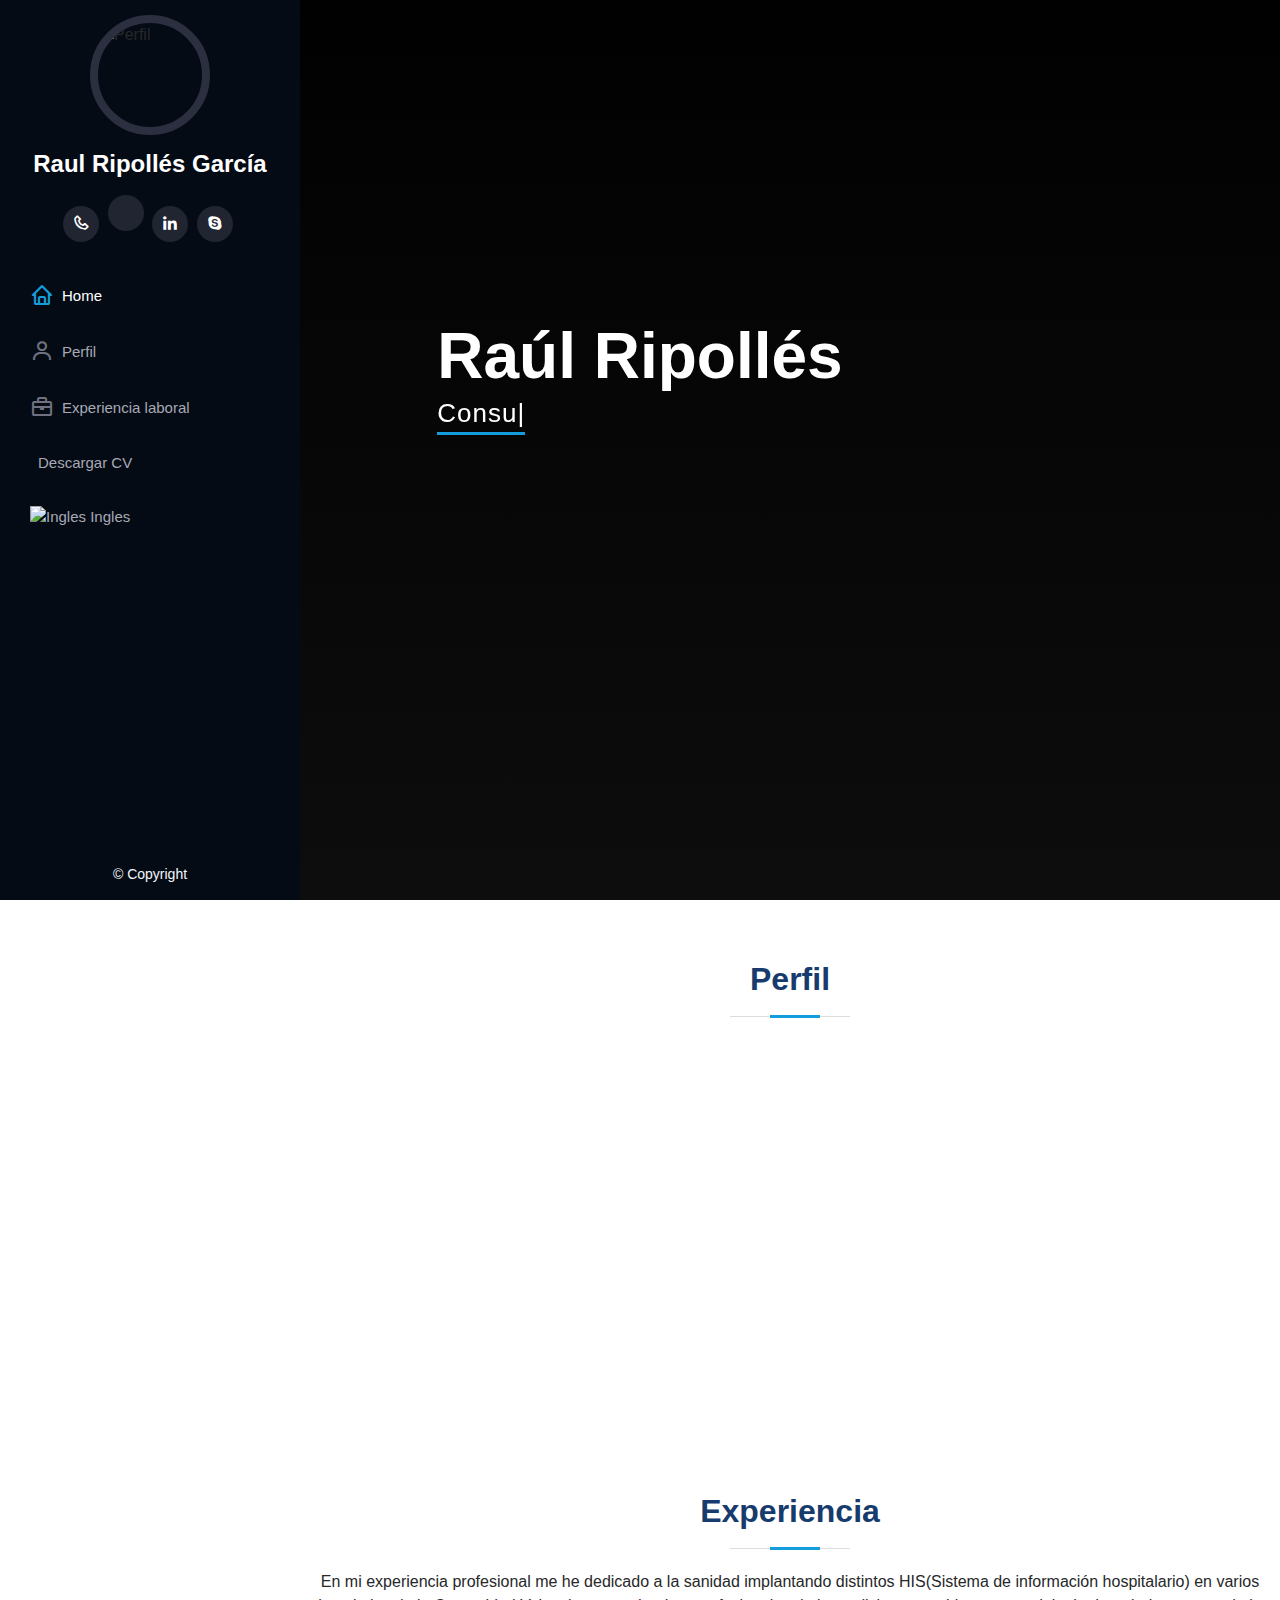
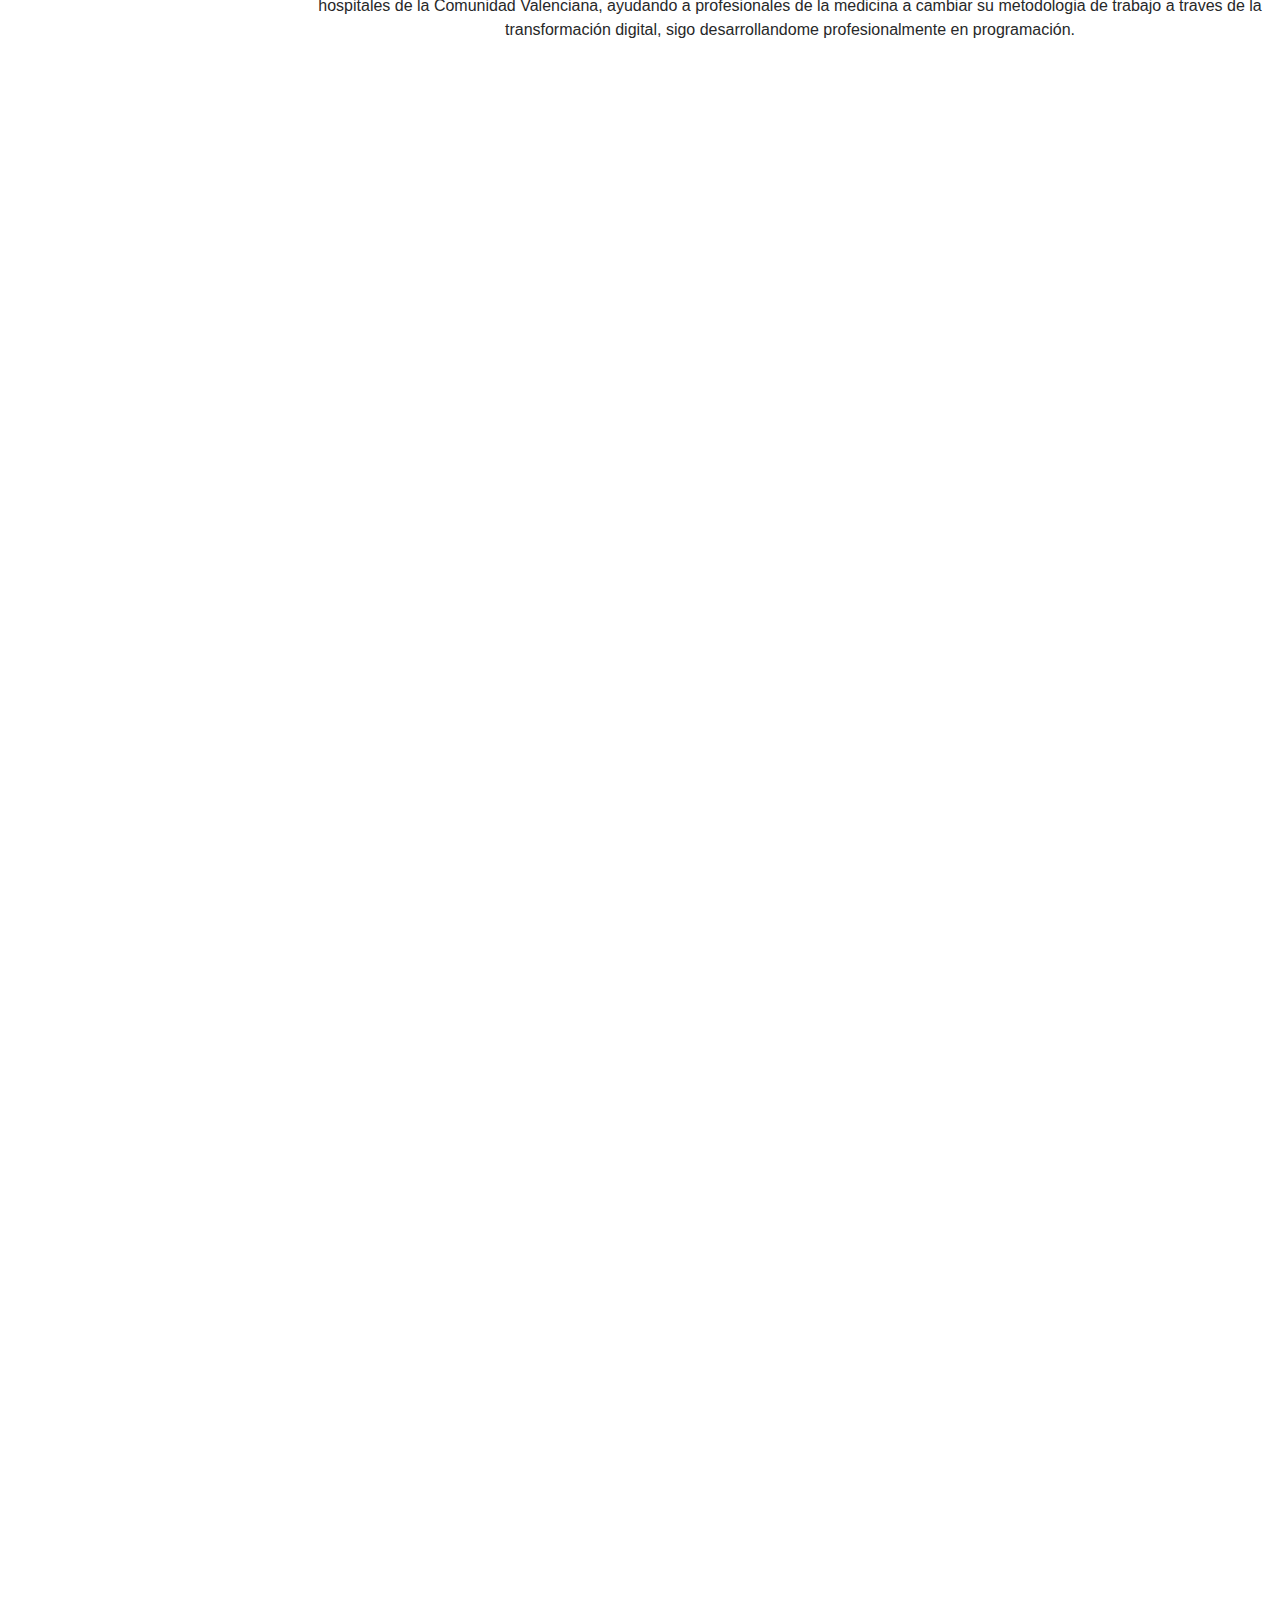
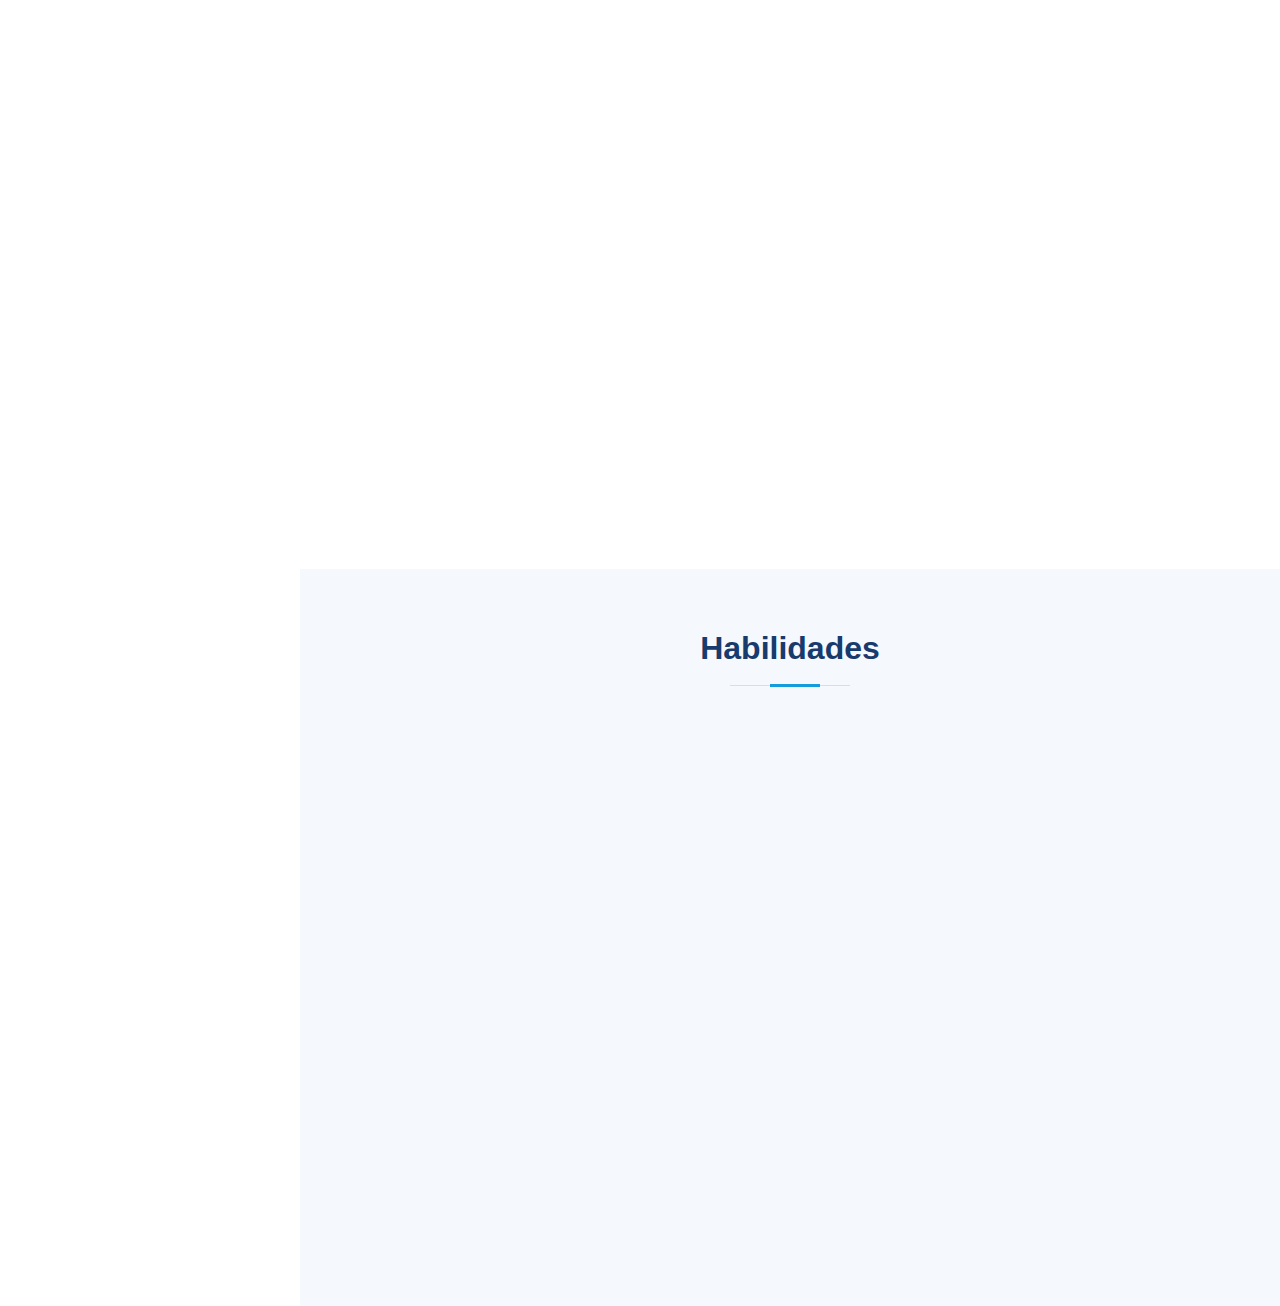
==== index.html @ 8bfd5f45 "Merge pull request #63 from rripollesg/revert-57-v3.9.0" ====
<!DOCTYPE html>
<html lang="es">

<head>
  <meta charset="utf-8">
  <meta content="width=device-width, initial-scale=1.0" name="viewport">

  <title>Curriculum Vitae</title>
  <meta content="Curriculum, vitae, consultor, QA, tester,implantador" name="keywords">
  <meta name="description" content="Curriculum Vitae">
  <meta http-equiv="content-type" content="text/html; charset=UTF-8">
  <meta name="lang" content="es-ES">
  <meta content="global" name="curriculum">
  <meta name="Author" content="Raul Ripollés">
  <link rel="alternate" href="https://rripollesg.github.io/portfolio/index.html">
  <link rel="shortlink" href="https://bit.ly/3xUF2cu">
  <meta property="og:url" content="https://rripollesg.github.io/portfolio/index.html">
  <meta property="og:type" content="website">
  <meta property="og:site_name" content="Curriculum Vitae">
  <meta name="Distribution" content="global">
  <!--<meta name="Robots" content="all"/>-->
  
  <!-- Favicons -->
  <link href="assets/img/favicon.png" rel="icon">
  <link href="assets/img/favicon.png" rel="shortcut icon">
  <link href="assets/img/apple-touch-icon.png" rel="apple-touch-icon">

  <!-- Google Fonts -->
  <link rel="preload" href="https://fonts.googleapis.com/css?family=Open+Sans:300,300i,400,400i,600,600i,700,700i|Raleway:300,300i,400,400i,500,500i,600,600i,700,700i|Poppins:300,300i,400,400i,500,500i,600,600i,700,700i" rel="stylesheet">

  <link rel="stylesheet" href="https://cdnjs.cloudflare.com/ajax/libs/font-awesome/6.0.0-beta2/css/all.min.css" integrity="sha512-YWzhKL2whUzgiheMoBFwW8CKV4qpHQAEuvilg9FAn5VJUDwKZZxkJNuGM4XkWuk94WCrrwslk8yWNGmY1EduTA==" crossorigin="anonymous" referrerpolicy="no-referrer" />
  <!-- Vendor CSS Files -->
  <link href="assets/vendor/aos/aos.css" rel="stylesheet">
  <link href="assets/vendor/bootstrap/css/bootstrap.min.css" rel="stylesheet preload">
  <!-- <link rel="preload" href="assets/vendor/bootstrap/css/bootstrap.min.css" as="style" onload="this.onload=null;this.rel='stylesheet'"> -->
  <link href="assets/vendor/bootstrap-icons/bootstrap-icons.css" rel="stylesheet">
  <link href="assets/vendor/boxicons/css/boxicons.min.css" rel="stylesheet">
  <link href="assets/vendor/glightbox/css/glightbox.min.css" rel="stylesheet">
  <link href="assets/vendor/swiper/swiper-bundle.min.css" rel="stylesheet">

  <!-- Template Main CSS File -->
  <link href="assets/css/style.css" rel="stylesheet">
  <!--sweetalert2-->
  <link href="https://cdnjs.cloudflare.com/ajax/libs/limonte-sweetalert2/4.0.6/sweetalert2.min.css" rel="stylesheet"/>
  
  <link rel="stylesheet" href="https://cdn.jsdelivr.net/gh/devicons/devicon@v2.14.0/devicon.min.css">
	
	<!--Canvas inicio-->
	<style type="text/css">
	#canvas {
	position: absolute;
	display: block;
	top: 0;
	left: 0;
	z-index: -1;
	}
	</style>
 <script src="assets/js/tagcanvas.min.js" type="text/javascript"></script>

  <script type="text/javascript">
      window.onload = function() {
        try {
          TagCanvas.Start('myCanvas','tags',{
            textColour: '#000000',
            outlineColour: '#f5f8fd',
            reverse: true,
            depth: 0.8,
            maxSpeed: 0.05
          });
        } catch(e) {
          // something went wrong, hide the canvas container
          document.getElementById('myCanvasContainer').style.display = 'none';
        }
      };
    </script>
  <!-- =======================================================
  * Template Name: Portfolio -  v3.9.0
  * Template URL: https://cvraulripolles.tk
  * Author: Raul Ripolles
  ======================================================== -->
</head>

<body>

  <!-- ======= Mobile nav toggle button ======= -->
  <i class="bi bi-list mobile-nav-toggle d-xl-none"></i>

  <!-- ======= Header ======= -->
  <header id="header">
    <div class="d-flex flex-column">

      <div class="profile">
        <img src="assets/img/profile3-img.jpg" alt="Perfil" class="img-fluid rounded-circle" width="600px" height="600px" loading="lazy">
        <h1 class="text-light"><a href="index.html">Raul Ripollés García</a></h1>
        <div class="social-links mt-3 text-center">
          <a href="tel:+34644496436" class="facebook"><i class="bx bx-phone"></i></a>
         <!-- <a href="https://api.whatsapp.com/send?phone=+34644496436" class="instagram"><i class="bx bxl-whatsapp"></i></a>
		  <a href="https://t.me/Raulr_ga" class="twitter"><i class="bx bxl-telegram"></i></a>-->
		  <a href="mailto:r.ripolles@hotmail.com" class="google-plus"><i class="fa fa-envelope"></i></a>
          <a href="https://es.linkedin.com/in/raul-ripolles-75982310b" class="linkedin"><i class="bx bxl-linkedin"></i></a>
          <a href="https://join.skype.com/profile/live:.cid.99a2052a690bb8b" class="twitter"><i class="bx bxl-skype"></i></a>
        </div>
      </div>

      <nav id="navbar" class="nav-menu navbar">
        <ul>
          <li><a href="#hero" class="nav-link scrollto active"><i class="bx bx-home"></i> <span>Home</span></a></li>
          <li><a href="#about" class="nav-link scrollto"><i class="bx bx-user"></i> <span>Perfil</span></a></li>
          <li><a href="#resume" class="nav-link scrollto"><i class="bx bx-briefcase"></i> <span>Experiencia laboral</span></a></li>
          <li><a href="CV Raul Ripolles Garcia.pdf"><i class="fas fa-download"></i> Descargar CV</a></li>
          <li><a href="index-EN.html"><img src="assets/img/EN.png"alt="Ingles">&nbsp;Ingles</a></li>
        </ul>
      </nav><!-- .nav-menu -->
    </div>
  </header><!-- End Header -->

  <!-- ======= Hero Section ======= -->
  <section id="hero" class="d-flex flex-column justify-content-center align-items-center">
    <div class="hero-container" data-aos="fade-in">
      <h1>Raúl Ripollés </h1>
      <p><span class="typed" data-typed-items="Consultor, Desarrollador, Implantador, Testeador QA"></span></p>
	  <!-- <canvas id="canvas"></canvas> -->
	    <a href="#about" class="btn-get-started">
        <i class="fas fa-arrow-down"></i>
    </a>
    </div>
		<div class="containercanvas"></div>

  </section><!-- End Hero -->

  <main id="main">

    <!-- ======= About Section ======= -->
    <section id="about" class="about">
      <div class="container">

        <div class="section-title">
          <h2>Perfil</h2>
          <!-- <p>Me considero una persona responsable, dinamica,cooperativa, con ganas de aprender y de mejorar, busco unirme a una empresa innovadora para seguir desarrollando mi experiencia en tecnología y contribuir al éxito de la empresa.</p> -->
        </div>

        <div class="row">
          <div data-aos="fade-right">
            
          </div>
          <div class="col-lg-12 pt-4 pt-lg-0 content" data-aos="fade-left">
            <h3>Consultor &amp; Desarrollador Web.</h3>
            <!--<p class="fst-italic">
              Lorem ipsum dolor sit amet, consectetur adipiscing elit, sed do eiusmod tempor incididunt ut labore et dolore
              magna aliqua.
            </p>-->
            <div class="row">
              <div class="col-lg-6">
                <ul>
                  <li><i class="fa-regular fa-calendar"></i> <strong>Fecha Nacimiento:</strong> <span>06/11/1992</span></li>
                  <li><i class="fa-solid fa-location-dot"></i> <strong>Localización:</strong> C/ Pintor Cortina, 11, 46017 Valencia.</li>
                  <li><i class="fa-solid fa-circle-info"></i> <strong>Información adicional:</strong></li>
                  <li>&nbsp;&nbsp;&nbsp;&nbsp;&nbsp;&nbsp;Permiso de circulación B</li>
                  <li>&nbsp;&nbsp;&nbsp;&nbsp;&nbsp;&nbsp;Beneficiario  en el sistema de Garantía Juvenil</li>
                  <li>&nbsp;&nbsp;&nbsp;&nbsp;&nbsp;&nbsp;Vehículo Propio</li>
				  <!--<li><i class="icofont-rounded-right"></i> <strong>Pagina web:</strong> www.serefor.tk</li>
				  <li><i class="icofont-rounded-right"></i> <strong>Autonomo:</strong> Disponible</li>-->
                </ul>
              </div>
              <div class="col-lg-6">
                <ul>
				<li><p>Me considero una persona responsable, dinamica,cooperativa, con ganas de aprender y de mejorar, busco unirme a una empresa innovadora para seguir desarrollando mi experiencia en tecnología y contribuir al éxito de la empresa</p></li>
                  
                </ul>
              </div>
            </div>
          </div>
        </div>
      </div>

    </section><!-- End About Section -->


    <!-- ======= Resume Section ======= -->
    <section id="resume" class="resume">
      <div class="container">

        <div class="section-title">
          <h2>Experiencia</h2>
          <p>En mi experiencia profesional me he dedicado a la sanidad implantando distintos HIS(Sistema de información hospitalario) en varios hospitales de la Comunidad Valenciana, ayudando a profesionales de la medicina a cambiar su metodologia de trabajo a traves de la transformación digital, sigo desarrollandome profesionalmente en programación.</p>
        </div>

        <div class="row">
		
		<div class="col-lg-12 d-block d-md-block d-lg-none"><!--poner en d-sm-none dm-lg-none-->

            <!-- Tabs -->
            <ul class="nav nav-pills mb-3">
              <li><a class="nav-link active" data-bs-toggle="pill" href="#tab1">Educación</a></li>
              <li><a class="nav-link" data-bs-toggle="pill" href="#tab2">Experiencia profesional</a></li>
            </ul><!-- End Tabs -->

            <!-- Tab Content -->
            <div class="tab-content">

              <div class="tab-pane fade show active" id="tab1">
				<h3 class="resume-title">Educación</h3>
            <div class="resume-item">
              <h4>Full stack en MEAN, Tecnología de la información</h4>
              <h5>2019-2019</h5>
              <p><em>Valencia-España       Universidad politecnica de Valencia(UPV)</em></p>
            </div>
			<div class="resume-item">
              <h4>Técnico Superior de Sistemas de Telecomunicaciones e informaticos</h4>
              <h5>2015-2017</h5>
              <p><em>Valencia-España       CIPFPM Misericordia</em></p>
            </div>
			<div class="resume-item">
              <h4>Técnico Superior de Administración de sistemas informáticos.</h4>
              <h5>2013-2015</h5>
              <p><em>Valencia-España       IES Juan de Garay</em></p>
            </div>
			<div class="resume-item">
              <h4>Técnico de redes y sistemas microinformáticos.</h4>
              <h5>2010-2012</h5>
              <p><em>Valencia-España       IES Juan de Garay</em></p>
            </div>
			
            <h3 class="resume-title">Certificados y Cursos</h3>
	<div class="resume-item">
              <h4>Javascript Essentials</h4>
              <h5>2023</h5>
              <p><em>Cisco Academy-Instutito Javascript</em></p>
            </div>
	<div class="resume-item">
              <h4>Remote Work Professional Certification</h4>
              <h5>2023</h5>
              <p><em>Valencia-España Certiprof</em></p>
            </div>
	<div class="resume-item">
              <h4>Business Model Canvas Essentials</h4>
              <h5>2023</h5>
              <p><em>Valencia-España Certiprof</em></p>
            </div>	      
        <div class="resume-item">
              <h4>Curso de desarrollo de aplicaciones moviles</h4>
              <h5>2021</h5>
              <p><em>Google</em></p>
            </div>
      <div class="resume-item">
              <h4>Ciberseguridad en el Teletrabajo</h4>
              <h5>2021</h5>
              <p><em>Google</em></p>
            </div>
      <div class="resume-item">
              <h4>Scrum Foundations Professional Certificate (SFPC)</h4>
              <h5>2019</h5>
              <p><em>Valencia-España Certiprof</em></p>
            </div>
            <div class="resume-item">
                    <h4>SAP conceptos e iniciacion</h4>
                    <h5>2019</h5>
                    <p><em>Logali</em></p>
                  </div>
            <div class="resume-item">
              <h4>Diploma de administración y seguridad informática: LE & LPIC1</h4>
              <h5>2018</h5>
              <p><em>Valencia-España San Roman</em></p>
            </div>
			<div class="resume-item">
              <h4>Certificado Cisco CCNA2 routing and switching.</h4>
              <h5>2017</h5>
              <p><em>Valencia-España CIPFPM Misericordia</em></p>
            </div>
			<div class="resume-item">
              <h4>Título de nivel básico de prevención de riesgos laborales.</h4>
              <h5>2015</h5>
              <p><em>Valencia-España</em></p>
            </div>
      
              </div><!-- End Tab 1 Content -->

              <div class="tab-pane fade show" id="tab2">

                <h3 class="resume-title">Experiencia profesional</h3>
            <div class="resume-item">
              <h4>Implantador; Laberit</h4>
              <h5>2019 - Actualidad</h5>
              <p><em>Valencia, España </em></p>
              <ul>
                <li>Funciones: implantación funcional y técnica del sistema SINA SUITE en hospitales como Instituto valenciano de Oncologia (IVO)
				y clínica Benidorm(HCB).</li>
				<li>Coordinación para la implantación por módulos, formación funcional 
					de la aplicación a sanitarios, análisis de negocio para las nuevas 
					funcionalidades de la aplicación, gestión de alcance y riesgos para 
					la puesta en Producción, incidencias de segundo y tercer nivel, 
					configuración y modificación de la aplicación según criterio 
					sanitario.</li>
                		<li>Calidad de sofware</li>
				<li>Mejorar la calidad de software Factory SINA a nivel funcional. 
					Pruebas manuales del software SINA, modificación y uso de 
					canales mirth y mensajería, configuración y modificación de BBDD</li>
								<li class="aptitudes">Atlassian</li>
				<li class="aptitudes">JIRA</li>
				<li class="aptitudes">SQL</li>
				<li class="aptitudes">Graylog</li>
				<li class="aptitudes">MIRTH-HL7</li>
				<li class="aptitudes">postman</li>
				<li class="aptitudes">Cypress</li>
		      		<li class="aptitudes">SCRUM</li>
		      		<li class="aptitudes">KANBAN</li>
				<li class="aptitudes">HIS</li>
				<li class="aptitudes">SQL</li>
				<li class="aptitudes">Office 365</li>
				<li class="aptitudes">EHR</li>
		      		<li class="aptitudes">Analisis</li>
		    		<li class="aptitudes">Contacto con cliente</li>
		      		<li class="aptitudes">Trabajo en equipo</li>
              </ul>
              </ul>
            </div>
			<!--<div class="resume-item">
              <h4>Tecnico; GadeSL </h4>
              <h5>2019 - 2019</h5>
              <p><em>Valencia, España </em></p>
              <ul>
                <li>Soporte tecnico, incidencias primer nivel, configuración ERP propio de la empresa</li>
				<li class="aptitudes">ERP</li>
				<li class="aptitudes">SQL</li>
              </ul>
            </div>-->
            <div class="resume-item">
              <h4>Consultor; Sothis</h4>
              <h5>2018 - 2019</h5>
              <p><em>Valencia, España </em></p>
              <ul>
                <li>Funciones: Formación Microsoft Dynamics Navision (Funcional y desarrollo) y PowerBI de la mano de QBS group.
					</li>
                <li>Implantación técnica del programa Orion Clinic en 8 hospitales publicos de la Comunidad Valencia( Hospital General de Elda,
				el de Vila Joiosa, el Hospital General de Ontinyent, el de Requena, el de la Malvarrosa, el Hospital Comarcal de Vinaròs,
				el General Universitario de Elche y el Hospital de Virgen de los Lirios de Alcoi),coordinación con los hospitales para 
				implantación por módulos e incidencias de segundo y tercer nivel.</li>
				<li class="aptitudes">Bussiness central</li>
				<li class="aptitudes">SQL</li>
				<li class="aptitudes">PowerBi</li>
				<li class="aptitudes">Office 365</li>
				<li class="aptitudes">HIS</li>
				<li class="aptitudes">EHR</li>
				<li class="aptitudes">Pentaho</li>
				</ul>
            </div>
			<div class="resume-item">
              <h4>Becario; Universidad De Valencia (ETSE).</h4>
              <h5>2017 - 2017</h5>
              <p><em>Valencia, España </em></p>
              <ul>
                <li>Funciones: Mantenimiento de equipos electrónicos, PHP y SQL.</li>
				<li class="aptitudes">SQL</li>
				<li class="aptitudes">PHP</li>
              </ul>
            </div>
			<div class="resume-item">
              <h4>Becario; Generalitat Valenciana DGTIC (Dirección General de Tecnologías de la Información y las Comunicaciones).</h4>
              <h5>2015 - 2015</h5>
              <p><em>Valencia, España </em></p>
              <ul>
                <li>Funciones: Configuración de switches Cisco, configuración y comunicación de Smartphone y tablet.</li>
				<li class="aptitudes">CISCO</li>		
              </ul>
            </div>
			<div class="resume-item">
              <h4>Mantenimiento de equipos; TeamCop.</h4>
              <h5>2012 - 2012</h5>
              <p><em>Valencia, España </em></p>
              <ul>
              <li>Funciones: Instalación de sistemas operativos, Software, actualizaciones y seguridad,  Diseño de página web.</li>
			  <li class="aptitudes">Wordpress</li>
			  <li class="aptitudes">SQL</li>
			  <li class="aptitudes">PHP</li>
              </ul>
            </div>

              </div><!-- End Tab 2 Content -->

            </div>

          </div>
          <div class="col-lg-6 d-none d-md-none d-lg-block" data-aos="fade-up">

            <h3 class="resume-title">Educación</h3>
            <div class="resume-item">
              <h4>Full stack en MEAN, Tecnología de la información</h4>
              <h5>2019-2019</h5>
              <p><em>Valencia-España       Universidad politecnica de Valencia(UPV)</em></p>
            </div>
			<div class="resume-item">
              <h4>Técnico Superior de Sistemas de Telecomunicaciones e informaticos</h4>
              <h5>2015-2017</h5>
              <p><em>Valencia-España       CIPFPM Misericordia</em></p>
            </div>
			<div class="resume-item">
              <h4>Técnico Superior de Administración de sistemas informáticos.</h4>
              <h5>2013-2015</h5>
              <p><em>Valencia-España       IES Juan de Garay</em></p>
            </div>
			<div class="resume-item">
              <h4>Técnico de redes y sistemas microinformáticos.</h4>
              <h5>2010-2012</h5>
              <p><em>Valencia-España       IES Juan de Garay</em></p>
            </div>
			
            <h3 class="resume-title">Certificados y Cursos</h3>
	    <div class="resume-item">
              <h4>Javascript Essentials</h4>
              <h5>2023</h5>
              <p><em>Cisco Academy-Instutito Javascript</em></p>
            </div>
		  <div class="resume-item">
              <h4>Remote Work Professional Certification</h4>
              <h5>2023</h5>
              <p><em>Valencia-España Certiprof</em></p>
            </div>
			  <div class="resume-item">
              <h4>Business Model Canvas Essentials</h4>
              <h5>2023</h5>
              <p><em>Valencia-España Certiprof</em></p>
            </div>
      <div class="resume-item">
              <h4>Curso de desarrollo de aplicaciones moviles</h4>
              <h5>2021</h5>
              <p><em>Google</em></p>
            </div>
      <div class="resume-item">
              <h4>Ciberseguridad en el Teletrabajo</h4>
              <h5>2021</h5>
              <p><em>Google</em></p>
            </div>
      <div class="resume-item">
              <h4>Scrum Foundations Professional Certificate (SFPC)</h4>
              <h5>2019</h5>
              <p><em>Valencia-España Certiprof</em></p>
            </div>
            <div class="resume-item">
                    <h4>SAP conceptos e iniciacion</h4>
                    <h5>2019</h5>
                    <p><em>Logali</em></p>
                  </div>
            <div class="resume-item">
              <h4>Diploma de administración y seguridad informática: LE & LPIC1</h4>
              <h5>2018</h5>
              <p><em>Valencia-España San Roman</em></p>
            </div>
			<div class="resume-item">
              <h4>Certificado Cisco CCNA2 routing and switching.</h4>
              <h5>2017</h5>
              <p><em>Valencia-España CIPFPM Misericordia</em></p>
            </div>
			<div class="resume-item">
              <h4>Título de nivel básico de prevención de riesgos laborales.</h4>
              <h5>2015</h5>
              <p><em>Valencia-España</em></p>
            </div>
          </div>
          <div class="col-lg-6 d-none d-md-none d-lg-block" data-aos="fade-up" data-aos-delay="100">
            <h3 class="resume-title">Experiencia profesional</h3>
            <div class="resume-item">
              <h4>Implantador; Laberit</h4>
              <h5>2019 - Actualidad</h5>
              <p><em>Valencia, España </em></p>
              <ul>
                <li>Funciones: implantación funcional y técnica del sistema SINA SUITE en hospitales como Instituto valenciano de Oncologia (IVO)
				y clínica Benidorm(HCB).</li>
				<li>Coordinación para la implantación por módulos, formación funcional 
					de la aplicación a sanitarios, análisis de negocio para las nuevas 
					funcionalidades de la aplicación, gestión de alcance y riesgos para 
					la puesta en Producción, incidencias de segundo y tercer nivel, 
					configuración y modificación de la aplicación según criterio 
					sanitario. </li>
                <li>Calidad de sofware</li>
				<li>Mejorar la calidad de software Factory SINA a nivel funcional. 
					Pruebas manuales del software SINA, modificación y uso de 
					canales mirth y mensajería, configuración y modificación de BBDD 
				</li>
								<li class="aptitudes">Atlassian</li>
				<li class="aptitudes">JIRA</li>
				<li class="aptitudes">SQL</li>
				<li class="aptitudes">Graylog</li>
				<li class="aptitudes">MIRTH-HL7</li>
				<li class="aptitudes">postman</li>
				<li class="aptitudes">Cypress</li>
		      		<li class="aptitudes">SCRUM</li>
		      		<li class="aptitudes">KANBAN</li>
				<li class="aptitudes">HIS</li>
				<li class="aptitudes">SQL</li>
				<li class="aptitudes">Office 365</li>
				<li class="aptitudes">EHR</li>
		      		<li class="aptitudes">Analisis</li>
		    		<li class="aptitudes">Contacto con cliente</li>
		      		<li class="aptitudes">Trabajo en equipo</li>
              </ul>
            </div>
			<!--<div class="resume-item">
              <h4>Tecnico; GadeSL </h4>
              <h5>2019 - 2019</h5>
              <p><em>Valencia, España </em></p>
              <ul>
                <li>Soporte tecnico, incidencias primer nivel, configuración ERP propio de la empresa</li>
				<li class="aptitudes">ERP</li>
				<li class="aptitudes">SQL</li>
              </ul>
            </div>-->
            <div class="resume-item">
              <h4>Consultor; Sothis</h4>
              <h5>2018 - 2019</h5>
              <p><em>Valencia, España </em></p>
              <ul>
                <li>Funciones: Formación Microsoft Dynamics Navision (Funcional y desarrollo) y PowerBI de la mano de QBS group.
					</li>
                <li>Implantación técnica del programa Orion Clinic en 8 hospitales publicos de la Comunidad Valencia( Hospital General de Elda,
				el de Vila Joiosa, el Hospital General de Ontinyent, el de Requena, el de la Malvarrosa, el Hospital Comarcal de Vinaròs,
				el General Universitario de Elche y el Hospital de Virgen de los Lirios de Alcoi),coordinación con los hospitales para 
				implantación por módulos e incidencias de segundo y tercer nivel.</li>	
				<li class="aptitudes">Bussiness central</li>
				<li class="aptitudes">SQL</li>
				<li class="aptitudes">PowerBi</li>
				<li class="aptitudes">Office 365</li>
				<li class="aptitudes">HIS</li>
				<li class="aptitudes">EHR</li>
				<li class="aptitudes">Pentaho</li>
              </ul>
            </div>
			<div class="resume-item">
              <h4>Becario; Universidad De Valencia (ETSE).</h4>
              <h5>2017 - 2017</h5>
              <p><em>Valencia, España </em></p>
              <ul>
                <li>Funciones: Mantenimiento de equipos electrónicos, PHP y SQL.</li>
				<li class="aptitudes">SQL</li>
				<li class="aptitudes">PHP</li>
              </ul>
            </div>
			<div class="resume-item">
              <h4>Becario; Generalitat Valenciana DGTIC (Dirección General de Tecnologías de la Información y las Comunicaciones).</h4>
              <h5>2015 - 2015</h5>
              <p><em>Valencia, España </em></p>
              <ul>
                <li>Funciones: Configuración de switches Cisco, configuración y comunicación de Smartphone y tablet.</li>
				<li class="aptitudes">CISCO</li>		
              </ul>
            </div>
			<div class="resume-item">
              <h4>Mantenimiento de equipos; TeamCop.</h4>
              <h5>2012 - 2012</h5>
              <p><em>Valencia, España </em></p>
              <ul>
              <li>Funciones: Instalación de sistemas operativos, Software, actualizaciones y seguridad, Diseño de página web.</li>
			  	<li class="aptitudes">Wordpress</li>
				<li class="aptitudes">SQL</li>
				<li class="aptitudes">PHP</li>
              </ul>
            </div>
          </div>
		 </div><!-- Fin ROW -->

      </div>
    </section><!-- End Resume Section -->

    <!-- ======= Skills Section ======= -->
    <section id="skills" class="skills section-bg">
      <div class="container">

        <div class="section-title">
          <h2>Habilidades</h2>
          <!--<p>Magnam dolores commodi suscipit. Necessitatibus eius consequatur ex aliquid fuga eum quidem. Sit sint consectetur velit. Quisquam quos quisquam cupiditate. Et nemo qui impedit suscipit alias ea. Quia fugiat sit in iste officiis commodi quidem hic quas.</p>-->
        </div>
        <div class="row skills-content">
		<!-- <script src="https://code.jquery.com/jquery-2.2.0.min.js" type="text/javascript"></script> -->
		<!-- <script src="https://cdnjs.cloudflare.com/ajax/libs/slick-carousel/1.6.0/slick.js"></script> -->
	<!-- <section class="customer-logos slider"> -->
      <!-- <div class="slide"><a href="https://www.docker.com/"><i class="devicon-docker-plain-wordmark colored" style="Font-size:3rem"></i></a></div> -->
      <!-- <div class="slide"><a href="https://getbootstrap.com/"><i class="devicon-bootstrap-plain-wordmark colored" style="Font-size:3rem"></i></a></div> -->
      <!-- <div class="slide"><a href="https://www.atlassian.com/es/software/confluence"><i class="devicon-confluence-original-wordmark colored" style="Font-size:3rem"></i></a></div> -->
      <!-- <div class="slide"><a href="https://developer.mozilla.org/es/docs/Web/CSS"><i class="devicon-css3-plain-wordmark colored" style="Font-size:3rem"></i></a></div> -->
      <!-- <div class="slide"><a href="https://git-scm.com/"><i class="devicon-git-plain-wordmark colored" style="Font-size:3rem"></i></a></div> -->
      <!-- <div class="slide"><a href="https://developer.mozilla.org/es/docs/Glossary/HTML5"><i class="devicon-html5-plain-wordmark colored" style="Font-size:3rem"></i></a></div> -->
      <!-- <div class="slide"><a href="https://www.mongodb.com/"><i class="devicon-mongodb-plain-wordmark colored" style="Font-size:3rem"></i></a></div> -->
	  <!-- <div class="slide"><a href="https://code.visualstudio.com/"><i class="devicon-vscode-plain colored" style="Font-size:3rem"></i></a></div> -->
	  <!-- <div class="slide"><a href="https://ubuntu.com/download"><i class="devicon-ubuntu-plain colored" style="Font-size:3rem"></i></a></div> -->
	  <!-- <div class="slide"><a href="https://www.php.net/manual/es/intro-whatis.php"><i class="devicon-php-plain colored" style="Font-size:3rem"></i></a></div> -->
	  <!-- <div class="slide"><a href="https://www.mysql.com/"><i class="devicon-mysql-plain-wordmark" style="Font-size:3rem"></i></a></div> -->
	  <!-- <div class="slide"><a href="https://www.atlassian.com/es/software/jira"><i class="devicon-jira-plain-wordmark colored" style="Font-size:3rem"></i></a></div> -->
      <!-- <div class="slide"><a href="https://developer.mozilla.org/es/docs/Web/JavaScript"><i class="devicon-javascript-plain colored" style="Font-size:3rem"></i></a></div> -->
     
   <!-- </section> -->
          <div class="col-lg-6" data-aos="fade-up">

            <div class="panel-box">
		   <div id="myCanvasContainer">
      <canvas width="300" height="200" id="myCanvas">
        <p>Anything in here will be replaced on browsers that support the canvas element</p>
      </canvas>
    </div>
    <div id="tags">
      <ul>
        <li><a href="#" target="_blank">HTML5</a></li>
        <li><a href="#">Microsoft office</a></li>
        <li><a href="#">criptografía</a></li>
        <li><a href="#">estenografia</a></li>
        <li><a href="#">hash</a></li>
		<li><a href="#">PHP</a></li>
		<li><a href="#">CSS</a></li>
		<li><a href="#">SQL</a></li>
		<li><a href="#">joomla</a></li>
		<li><a href="#">wordpress</a></li>
		<li><a href="#">dreamweaver</a></li>
		<li><a href="#">moodle</a></li>
		<li><a href="#">Linux</a></li>
		<li><a href="#">CISCO</a></li>
		<li><a href="#">EHR</a></li>
		<li><a href="#">POWER BI</a></li>
		<li><a href="#">Sistemas Sanitarios</a></li>
      </ul>
    </div></div>

          </div>

          <div class="col-lg-6" data-aos="fade-up" data-aos-delay="100">

             <div class="panel-box">
			<h3>Idiomas</h3>
			<p>Español(Nativo).</p>
				<p>Valenciano:B1</p>
				<p>Ingles:B1.</p>
				</p>
			</div>

          </div>

        </div>

      </div>
    </section><!-- End Skills Section -->
	

  </main><!-- End #main -->

  <!-- ======= Footer ======= -->
  <footer id="footer">
    <div class="container">
      <div class="copyright">
        &copy; <span id="demo" onclick="version()">Copyright</span><strong></strong>
      </div>
      <!--<div class="credits">
        <!-- All the links in the footer should remain intact. -->
        <!-- You can delete the links only if you purchased the pro version. -->
        <!-- Licensing information: https://bootstrapmade.com/license/ -->
        <!-- Purchase the pro version with working PHP/AJAX contact form: https://bootstrapmade.com/iportfolio-bootstrap-portfolio-websites-template/ 
        Designed by <a href="https://bootstrapmade.com/">BootstrapMade</a>
      </div>-->
    </div>
  </footer><!-- End  Footer -->

  <a href="#" class="back-to-top d-flex align-items-center justify-content-center"><i class="bi bi-arrow-up-short"></i></a>

  <!-- Vendor JS Files -->
  <!--<script src="assets/vendor/purecounter/purecounter_vanilla.js"></script>-->
  <script src="assets/vendor/aos/aos.js"></script>
  <script src="assets/vendor/bootstrap/js/bootstrap.bundle.min.js"></script>
  <script src="assets/vendor/glightbox/js/glightbox.min.js"></script>
  <script src="assets/vendor/isotope-layout/isotope.pkgd.min.js"></script>
  <script src="assets/vendor/swiper/swiper-bundle.min.js"></script>
  <script src="assets/vendor/typed.js/typed.min.js"></script>
  <script src="assets/vendor/waypoints/noframework.waypoints.js"></script>
  <script src="assets/vendor/php-email-form/validate.js"></script>

  <!-- Template Main JS File -->
  <script src="assets/js/main.js" defer></script>

<!--version-->
	<script src="https://cdnjs.cloudflare.com/ajax/libs/limonte-sweetalert2/4.0.6/sweetalert2.min.js"></script>
	

	
<script src="assets/js/index.js" defer></script>
<script src="service-worker.js" defer></script>

<!--Canvas-->
<script src="https://cdnjs.cloudflare.com/ajax/libs/canvasjs/1.7.0/canvasjs.min.js" integrity="sha512-FJ2OYvUIXUqCcPf1stu+oTBlhn54W0UisZB/TNrZaVMHHhYvLBV9jMbvJYtvDe5x/WVaoXZ6KB+Uqe5hT2vlyA==" crossorigin="anonymous"></script>
<script src="https://cdnjs.cloudflare.com/ajax/libs/html2canvas/0.4.1/html2canvas.min.js" integrity="sha512-s/XK4vYVXTGeUSv4bRPOuxSDmDlTedEpMEcAQk0t/FMd9V6ft8iXdwSBxV0eD60c6w/tjotSlKu9J2AAW1ckTA==" crossorigin="anonymous"></script>
<script src="https://cdnjs.cloudflare.com/ajax/libs/three.js/101/three.min.js"></script>
    <script>/*
        * RetroArch Menu Shader Pipeline Ribbon
        * Port for THREE.js
        * https://github.com/libretro/RetroArch
        */
       
       let scene, camera, renderer, ribbon
       
       const container = document.querySelector('.containercanvas')
       
       const init = () => {
       
         scene = new THREE.Scene()
         camera = new THREE.PerspectiveCamera( 75, 1, 0.1, 10000 )
         camera.position.z = 2
       
         renderer = new THREE.WebGLRenderer({ antialias: true, alpha: true })
         container.appendChild( renderer.domElement )
       
         ribbon = new THREE.Mesh(
           new THREE.PlaneGeometry( 1, 1, 128, 128 ),
           new THREE.ShaderMaterial({
             uniforms: {
               time: { value: 1.0 },
             },
             vertexShader: `
               varying vec3 vEC;
               uniform float time;
       
               float iqhash(float n) {
                 return fract(sin(n) * 43758.5453);
               }
       
               float noise(vec3 x) {
                 vec3 p = floor(x);
                 vec3 f = fract(x);
                 f = f * f * (3.0 - 2.0 * f);
                 float n = p.x + p.y * 57.0 + 113.0 * p.z;
                 return mix(mix(mix(iqhash(n), iqhash(n + 1.0), f.x),
                            mix(iqhash(n + 57.0), iqhash(n + 58.0), f.x), f.y),
                            mix(mix(iqhash(n + 113.0), iqhash(n + 114.0), f.x),
                            mix(iqhash(n + 170.0), iqhash(n + 171.0), f.x), f.y), f.z);
               }
       
               float xmb_noise2(vec3 x) {
                 return cos(x.z * 4.0) * cos(x.z + time / 10.0 + x.x);
               }
       
               void main() {
                 vec4 pos = projectionMatrix * modelViewMatrix * vec4(position, 1.0);
                 vec3 v = vec3(pos.x, 0.0, pos.y);
                 vec3 v2 = v;
                 vec3 v3 = v;
       
                 v.y = xmb_noise2(v2) / 8.0;
       
                 v3.x -= time / 5.0;
                 v3.x /= 4.0;
       
                 v3.z -= time / 10.0;
                 v3.y -= time / 100.0;
       
                 v.z -= noise(v3 * 7.0) / 15.0;
                 v.y -= noise(v3 * 7.0) / 15.0 + cos(v.x * 2.0 - time / 2.0) / 5.0 - 0.3;
       
                 vEC = v;
                 gl_Position = vec4(v, 1.0);
               }
             `,
             fragmentShader: `
               uniform float time;
               varying vec3 vEC;
       
               void main()
               {
                  const vec3 up = vec3(0.0, 0.0, 1.0);
                  vec3 x = dFdx(vEC);
                  vec3 y = dFdy(vEC);
                  vec3 normal = normalize(cross(x, y));
                  float c = 1.0 - dot(normal, up);
                  c = (1.0 - cos(c * c)) / 3.0;
                  gl_FragColor = vec4(1.0, 1.0, 1.0, c * 1.5);
               }
             `,
             extensions: {
               derivatives: true,
               fragDepth: false,
               drawBuffers: false,
               shaderTextureLOD: false
             },
             side: THREE.DoubleSide,
             transparent: true,
             depthTest: false,
           })
         )
       
         scene.add( ribbon )
       
         resize()
         window.addEventListener( 'resize', resize )
       
       }
       
       
       const resize = () => {
       
         const { offsetWidth, offsetHeight } = container
       
         renderer.setSize( offsetWidth, offsetHeight )
         renderer.setPixelRatio( devicePixelRatio )
       
         camera.aspect = offsetWidth / offsetHeight
         camera.updateProjectionMatrix()
       
         ribbon.scale.set( camera.aspect * 1.55, 0.75, 1 )
       
       }
       
       const animate = () => {
       
         ribbon.material.uniforms.time.value += 0.01
       
         renderer.render( scene, camera )
         requestAnimationFrame( () => animate() )
       
       }
       
       init()
       animate()</script>
</body>

</html>
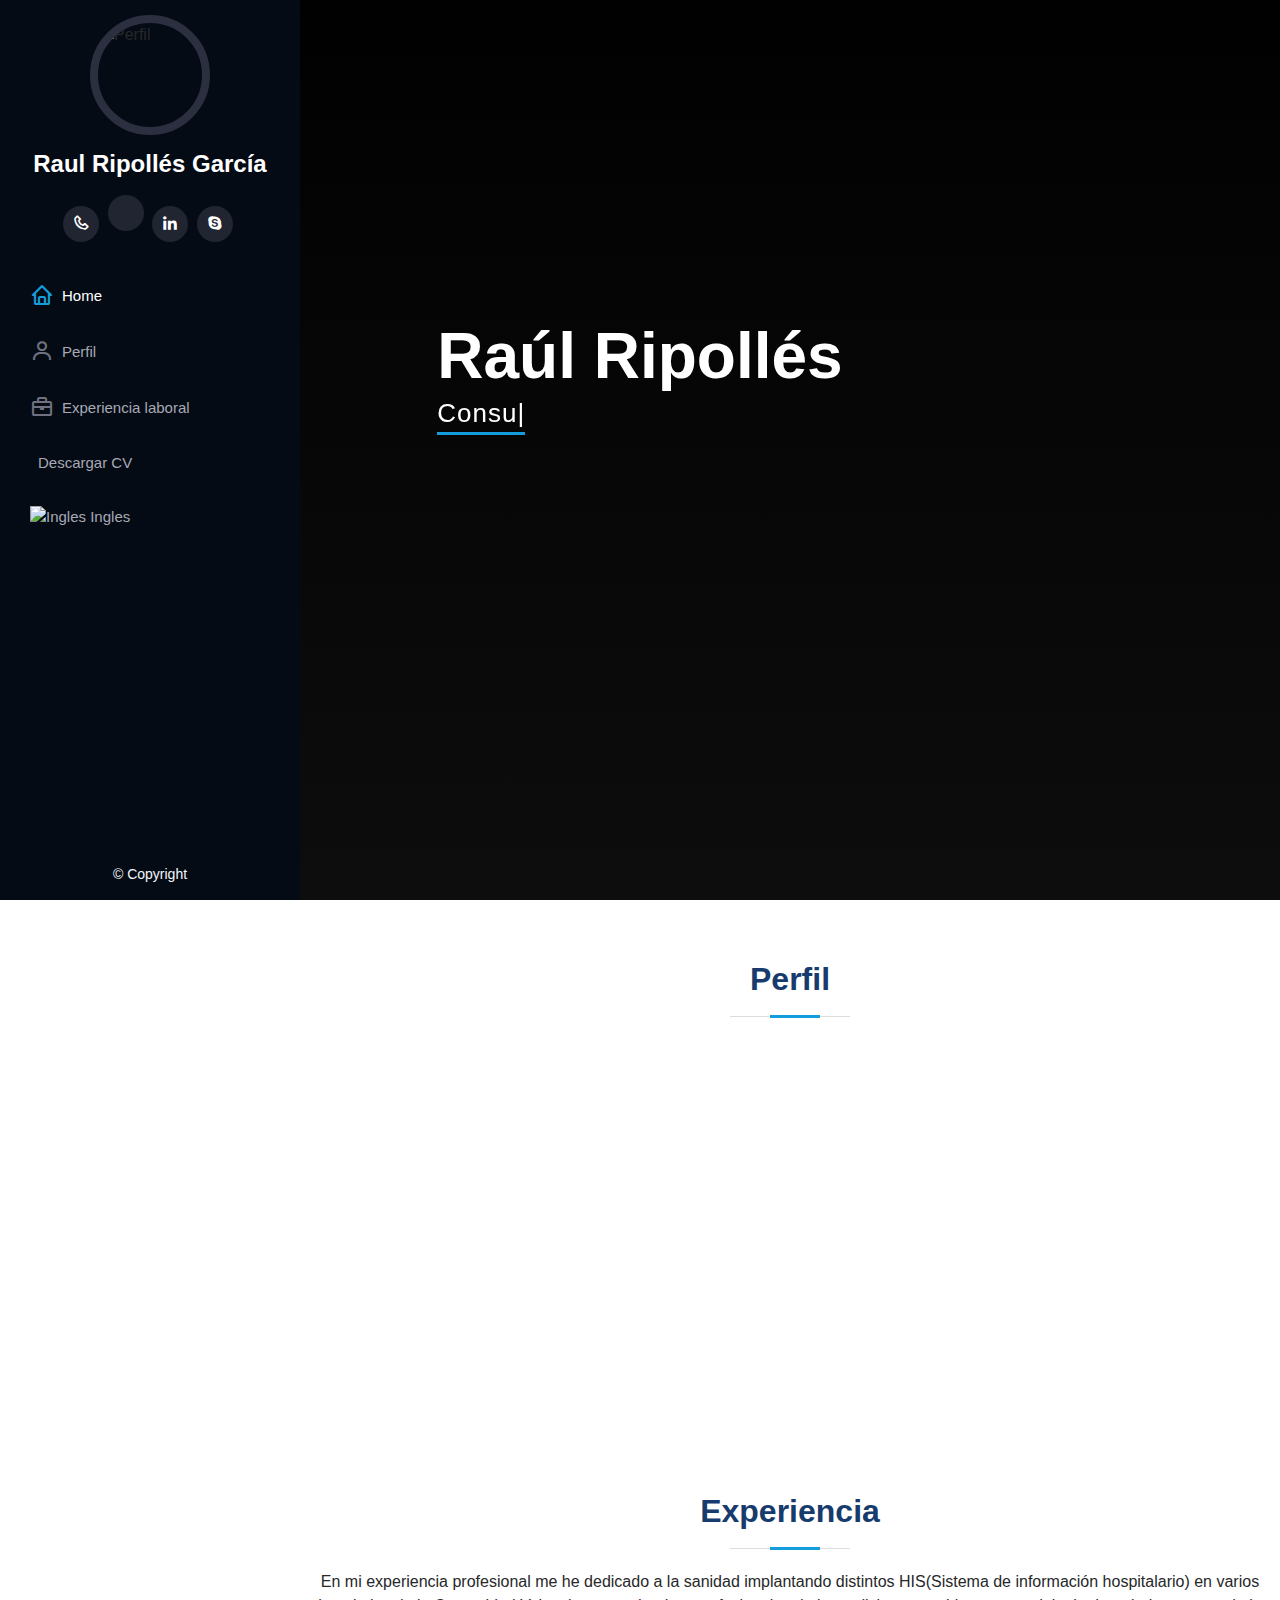
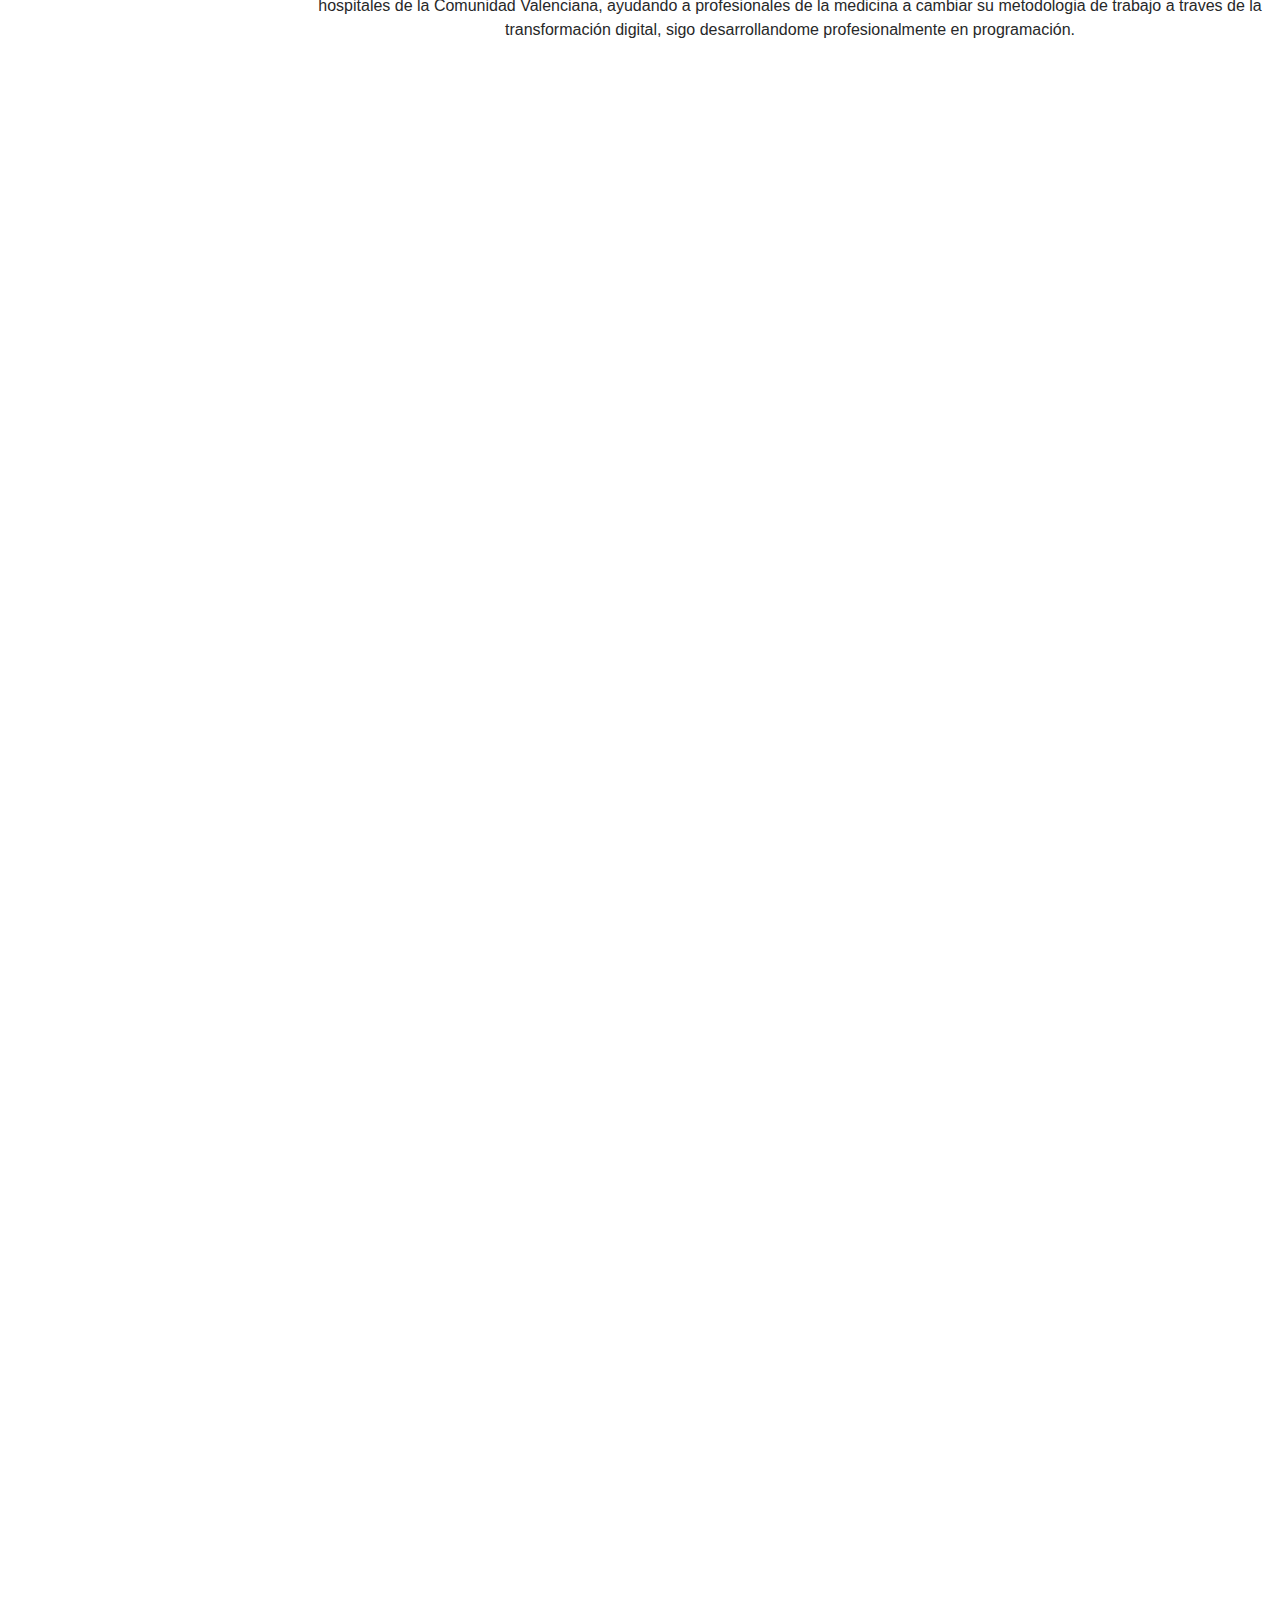
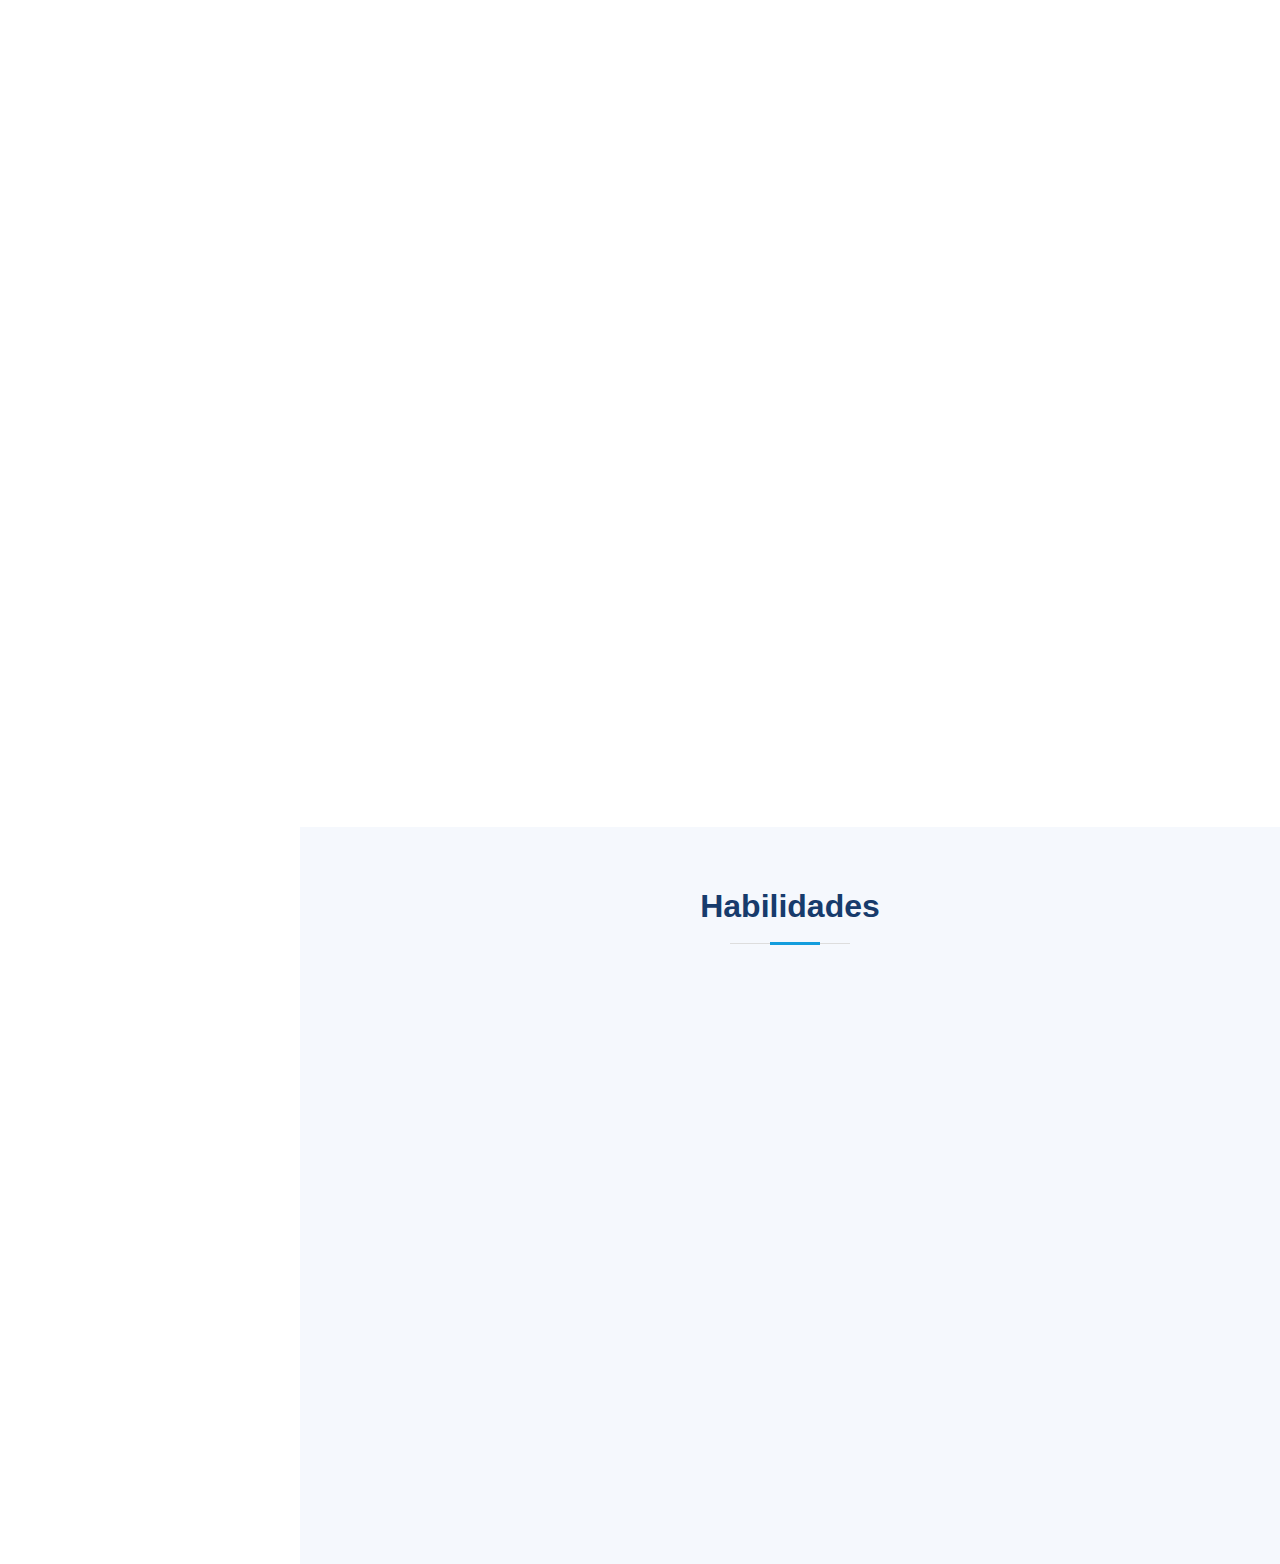
==== commit ab649ad6: "Update index.html" ====
--- a/index.html
+++ b/index.html
@@ -115,7 +115,7 @@
   </header><!-- End Header -->
 
   <!-- ======= Hero Section ======= -->
-  <section id="hero" class="d-flex flex-column justify-content-center align-items-center">
+ <section id="hero" class="d-flex flex-column justify-content-center align-items-center">
     <div class="hero-container" data-aos="fade-in">
       <h1>Raúl Ripollés </h1>
       <p><span class="typed" data-typed-items="Consultor, Desarrollador, Implantador, Testeador QA"></span></p>
@@ -223,44 +223,50 @@
 			
             <h3 class="resume-title">Certificados y Cursos</h3>
 	<div class="resume-item">
-              <h4>Javascript Essentials</h4>
-              <h5>2023</h5>
-              <p><em>Cisco Academy-Instutito Javascript</em></p>
-            </div>
-	<div class="resume-item">
-              <h4>Remote Work Professional Certification</h4>
+              <h4>Javascript Esentials</h4>
+              <h5>2024</h5>
+              <p><em>Institute javascript- Cisco</em></p>
+			  <p><a href="assets/certificados/JavaScript_Essentials_1_Badge20230720-28-woq3d9.pdf">Ver Certificado</a></p>
+            </div>
+			  <div class="resume-item">
+              <h4>Certificate Remote Work Professional Certification</h4>
               <h5>2023</h5>
               <p><em>Valencia-España Certiprof</em></p>
-            </div>
-	<div class="resume-item">
+			  <p><a href="assets/certificados/Certificate_Remote Work Professional Certification.pdf">Ver Certificado</a></p>
+            </div>
+			  <div class="resume-item">
               <h4>Business Model Canvas Essentials</h4>
               <h5>2023</h5>
               <p><em>Valencia-España Certiprof</em></p>
-            </div>	      
-        <div class="resume-item">
+			  <p><a href="assets/certificados/Certificate_business_model_canvas_essentials.pdf">Ver Certificado</a></p>
+            </div>
+			<div class="resume-item">
               <h4>Curso de desarrollo de aplicaciones moviles</h4>
               <h5>2021</h5>
               <p><em>Google</em></p>
             </div>
-      <div class="resume-item">
+			<div class="resume-item">
               <h4>Ciberseguridad en el Teletrabajo</h4>
               <h5>2021</h5>
               <p><em>Google</em></p>
             </div>
-      <div class="resume-item">
+			<div class="resume-item">
               <h4>Scrum Foundations Professional Certificate (SFPC)</h4>
               <h5>2019</h5>
               <p><em>Valencia-España Certiprof</em></p>
+			  <p><a href="assets/certificados/Certificado_SCRUM_Raul_Ripolles.pdf">Ver Certificado</a></p>
             </div>
             <div class="resume-item">
                     <h4>SAP conceptos e iniciacion</h4>
                     <h5>2019</h5>
                     <p><em>Logali</em></p>
+		    <p><a href="assets/certificados/SAP_Conceptos_e_iniciación-Obtener_Certificado_de_aprovechamiento_2383.pdf">Ver Certificado</a></p>
                   </div>
             <div class="resume-item">
               <h4>Diploma de administración y seguridad informática: LE & LPIC1</h4>
               <h5>2018</h5>
               <p><em>Valencia-España San Roman</em></p>
+			   <p><a href="assets/certificados/Titulo LPIC.pdf">Ver Certificado</a></p>
             </div>
 			<div class="resume-item">
               <h4>Certificado Cisco CCNA2 routing and switching.</h4>
@@ -283,18 +289,21 @@
               <h5>2019 - Actualidad</h5>
               <p><em>Valencia, España </em></p>
               <ul>
-                <li>Funciones: implantación funcional y técnica del sistema SINA SUITE en hospitales como Instituto valenciano de Oncologia (IVO)
-				y clínica Benidorm(HCB).</li>
-				<li>Coordinación para la implantación por módulos, formación funcional 
-					de la aplicación a sanitarios, análisis de negocio para las nuevas 
-					funcionalidades de la aplicación, gestión de alcance y riesgos para 
-					la puesta en Producción, incidencias de segundo y tercer nivel, 
-					configuración y modificación de la aplicación según criterio 
-					sanitario.</li>
-                		<li>Calidad de sofware</li>
-				<li>Mejorar la calidad de software Factory SINA a nivel funcional. 
-					Pruebas manuales del software SINA, modificación y uso de 
-					canales mirth y mensajería, configuración y modificación de BBDD</li>
+                <li>Funciones: implantación del programa SINA en IVO (Instituto valenciano de Oncologia)y clínica
+					Benidorm.
+					Coordinación para la implantación por módulos, formación funcional
+					de la aplicación a sanitarios, análisis de negocio para las nuevas
+					funcionalidades de la aplicación, gestión de alcance y riesgos para
+					la puesta en Producción, incidencias de segundo y tercer nivel,
+					configuración y modificación de la aplicación según criterio
+					sanitario.
+					Mejorar la calidad de software Factory SINA a nivel funcional y
+					automatizacion.
+					Pruebas manuales y automáticas del software SINA, modificación y
+					uso de canales mirth y mensajería, configuración y modificación de
+					BBDD y programa (Atlassian JIRA, SQL, Graylog, Confluence,
+					MIRTH, postman, Cypress).</li>
+
 								<li class="aptitudes">Atlassian</li>
 				<li class="aptitudes">JIRA</li>
 				<li class="aptitudes">SQL</li>
@@ -334,7 +343,7 @@
                 <li>Implantación técnica del programa Orion Clinic en 8 hospitales publicos de la Comunidad Valencia( Hospital General de Elda,
 				el de Vila Joiosa, el Hospital General de Ontinyent, el de Requena, el de la Malvarrosa, el Hospital Comarcal de Vinaròs,
 				el General Universitario de Elche y el Hospital de Virgen de los Lirios de Alcoi),coordinación con los hospitales para 
-				implantación por módulos e incidencias de segundo y tercer nivel.</li>
+				implantación por módulos e incidencias de segundo y tercer nivel, uso de pentaho para implantación con etl.</li>
 				<li class="aptitudes">Bussiness central</li>
 				<li class="aptitudes">SQL</li>
 				<li class="aptitudes">PowerBi</li>
@@ -406,44 +415,50 @@
 			
             <h3 class="resume-title">Certificados y Cursos</h3>
 	    <div class="resume-item">
-              <h4>Javascript Essentials</h4>
-              <h5>2023</h5>
-              <p><em>Cisco Academy-Instutito Javascript</em></p>
-            </div>
-		  <div class="resume-item">
-              <h4>Remote Work Professional Certification</h4>
+              <h4>Javascript Esentials</h4>
+              <h5>2024</h5>
+              <p><em>Institute javascript- Cisco</em></p>
+			  <p><a href="assets/certificados/JavaScript_Essentials_1_Badge20230720-28-woq3d9.pdf">Ver Certificado</a></p>
+            </div>
+			  <div class="resume-item">
+              <h4>Certificate Remote Work Professional Certification</h4>
               <h5>2023</h5>
               <p><em>Valencia-España Certiprof</em></p>
+			  <p><a href="assets/certificados/Certificate_Remote Work Professional Certification.pdf">Ver Certificado</a></p>
             </div>
 			  <div class="resume-item">
               <h4>Business Model Canvas Essentials</h4>
               <h5>2023</h5>
               <p><em>Valencia-España Certiprof</em></p>
-            </div>
-      <div class="resume-item">
+			  <p><a href="assets/certificados/Certificate_business_model_canvas_essentials.pdf">Ver Certificado</a></p>
+            </div>
+			<div class="resume-item">
               <h4>Curso de desarrollo de aplicaciones moviles</h4>
               <h5>2021</h5>
               <p><em>Google</em></p>
             </div>
-      <div class="resume-item">
+			<div class="resume-item">
               <h4>Ciberseguridad en el Teletrabajo</h4>
               <h5>2021</h5>
               <p><em>Google</em></p>
             </div>
-      <div class="resume-item">
+			<div class="resume-item">
               <h4>Scrum Foundations Professional Certificate (SFPC)</h4>
               <h5>2019</h5>
               <p><em>Valencia-España Certiprof</em></p>
+		   <p><a href="assets/certificados/Certificado_SCRUM_Raul_Ripolles.pdf">Ver Certificado</a></p>
             </div>
             <div class="resume-item">
                     <h4>SAP conceptos e iniciacion</h4>
                     <h5>2019</h5>
                     <p><em>Logali</em></p>
+		    <p><a href="assets/certificados/SAP_Conceptos_e_iniciación-Obtener_Certificado_de_aprovechamiento_2383.pdf">Ver Certificado</a></p>
                   </div>
             <div class="resume-item">
               <h4>Diploma de administración y seguridad informática: LE & LPIC1</h4>
               <h5>2018</h5>
               <p><em>Valencia-España San Roman</em></p>
+			   <p><a href="assets/certificados/Titulo LPIC.pdf">Ver Certificado</a></p>
             </div>
 			<div class="resume-item">
               <h4>Certificado Cisco CCNA2 routing and switching.</h4>
@@ -463,18 +478,20 @@
               <h5>2019 - Actualidad</h5>
               <p><em>Valencia, España </em></p>
               <ul>
-                <li>Funciones: implantación funcional y técnica del sistema SINA SUITE en hospitales como Instituto valenciano de Oncologia (IVO)
-				y clínica Benidorm(HCB).</li>
-				<li>Coordinación para la implantación por módulos, formación funcional 
-					de la aplicación a sanitarios, análisis de negocio para las nuevas 
-					funcionalidades de la aplicación, gestión de alcance y riesgos para 
-					la puesta en Producción, incidencias de segundo y tercer nivel, 
-					configuración y modificación de la aplicación según criterio 
-					sanitario. </li>
-                <li>Calidad de sofware</li>
-				<li>Mejorar la calidad de software Factory SINA a nivel funcional. 
-					Pruebas manuales del software SINA, modificación y uso de 
-					canales mirth y mensajería, configuración y modificación de BBDD 
+               <li>Funciones: implantación del programa SINA en IVO (Instituto valenciano de Oncologia)y clínica
+					Benidorm.
+					Coordinación para la implantación por módulos, formación funcional
+					de la aplicación a sanitarios, análisis de negocio para las nuevas
+					funcionalidades de la aplicación, gestión de alcance y riesgos para
+					la puesta en Producción, incidencias de segundo y tercer nivel,
+					configuración y modificación de la aplicación según criterio
+					sanitario.
+					Mejorar la calidad de software Factory SINA a nivel funcional y
+					automatizacion.
+					Pruebas manuales y automáticas del software SINA, modificación y
+					uso de canales mirth y mensajería, configuración y modificación de
+					BBDD y programa (Atlassian JIRA, SQL, Graylog, Confluence,
+					MIRTH, postman, Cypress).
 				</li>
 								<li class="aptitudes">Atlassian</li>
 				<li class="aptitudes">JIRA</li>
@@ -514,7 +531,7 @@
                 <li>Implantación técnica del programa Orion Clinic en 8 hospitales publicos de la Comunidad Valencia( Hospital General de Elda,
 				el de Vila Joiosa, el Hospital General de Ontinyent, el de Requena, el de la Malvarrosa, el Hospital Comarcal de Vinaròs,
 				el General Universitario de Elche y el Hospital de Virgen de los Lirios de Alcoi),coordinación con los hospitales para 
-				implantación por módulos e incidencias de segundo y tercer nivel.</li>	
+				implantación por módulos e incidencias de segundo y tercer nivel, uso de pentaho para implantación con etl.</li>
 				<li class="aptitudes">Bussiness central</li>
 				<li class="aptitudes">SQL</li>
 				<li class="aptitudes">PowerBi</li>
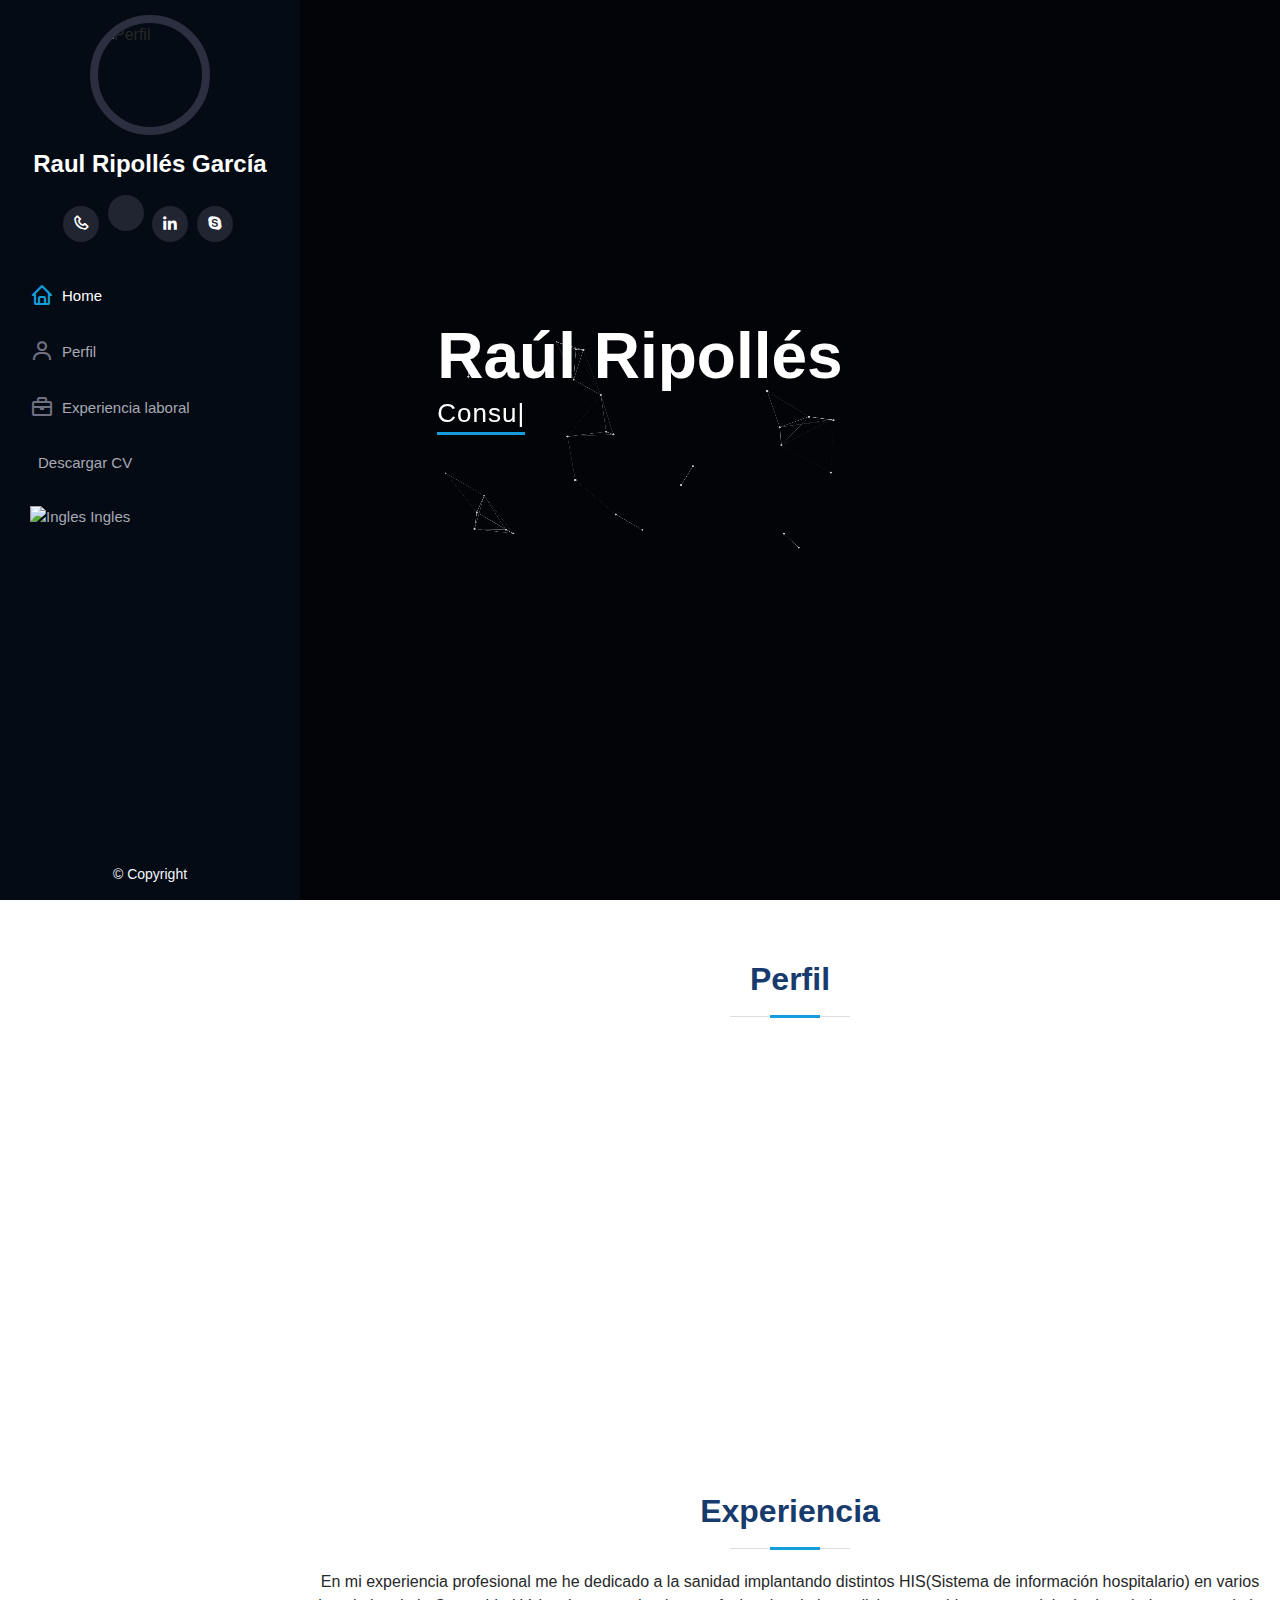
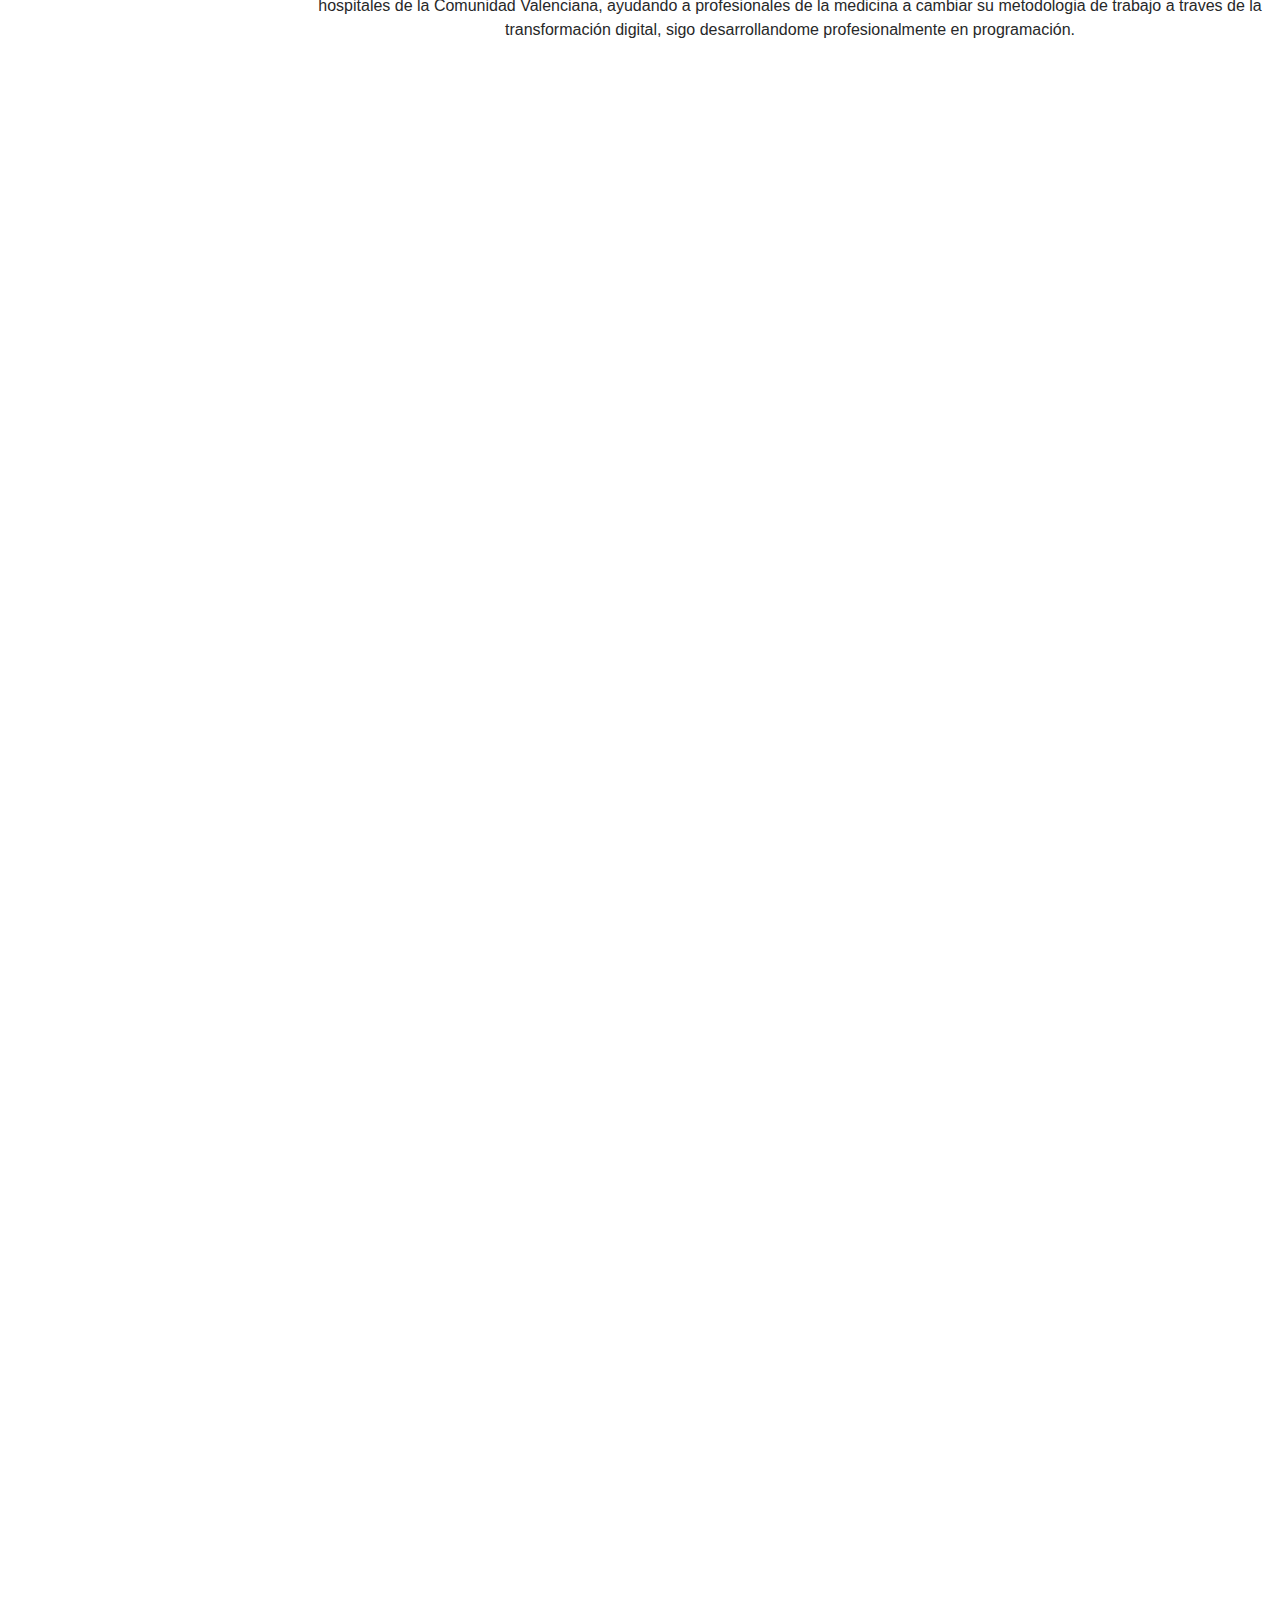
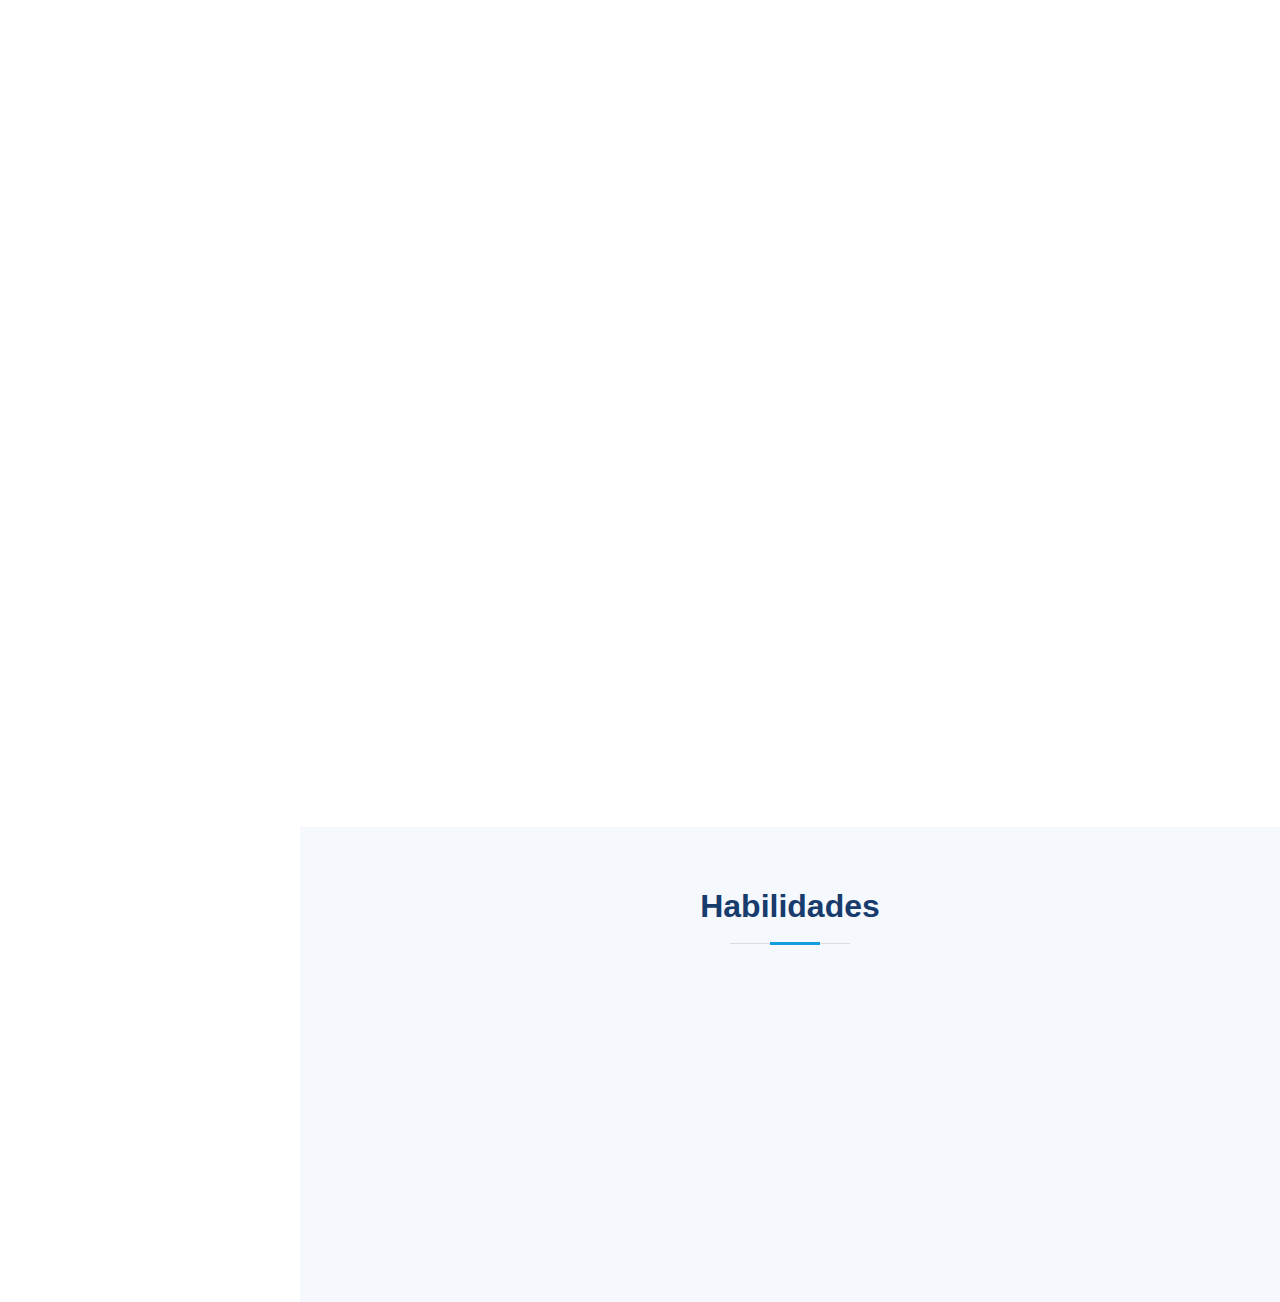
==== commit d10d562b: "Merge pull request #68 from rripollesg/4.0" ====
--- a/index.html
+++ b/index.html
@@ -73,6 +73,7 @@
         }
       };
     </script>
+  
   <!-- =======================================================
   * Template Name: Portfolio -  v3.9.0
   * Template URL: https://cvraulripolles.tk
@@ -115,16 +116,15 @@
   </header><!-- End Header -->
 
   <!-- ======= Hero Section ======= -->
- <section id="hero" class="d-flex flex-column justify-content-center align-items-center">
+  <section id="hero" class="d-flex flex-column justify-content-center align-items-center">
     <div class="hero-container" data-aos="fade-in">
       <h1>Raúl Ripollés </h1>
       <p><span class="typed" data-typed-items="Consultor, Desarrollador, Implantador, Testeador QA"></span></p>
-	  <!-- <canvas id="canvas"></canvas> -->
+	   <canvas id="canvas"></canvas>
 	    <a href="#about" class="btn-get-started">
         <i class="fas fa-arrow-down"></i>
     </a>
     </div>
-		<div class="containercanvas"></div>
 
   </section><!-- End Hero -->
 
@@ -225,7 +225,7 @@
 	<div class="resume-item">
               <h4>Javascript Esentials</h4>
               <h5>2024</h5>
-              <p><em>Institute javascript- Cisco</em></p>
+              <p><em>Cisco Academy-Instituto Javascript</em></p>
 			  <p><a href="assets/certificados/JavaScript_Essentials_1_Badge20230720-28-woq3d9.pdf">Ver Certificado</a></p>
             </div>
 			  <div class="resume-item">
@@ -289,21 +289,18 @@
               <h5>2019 - Actualidad</h5>
               <p><em>Valencia, España </em></p>
               <ul>
-                <li>Funciones: implantación del programa SINA en IVO (Instituto valenciano de Oncologia)y clínica
-					Benidorm.
-					Coordinación para la implantación por módulos, formación funcional
-					de la aplicación a sanitarios, análisis de negocio para las nuevas
-					funcionalidades de la aplicación, gestión de alcance y riesgos para
-					la puesta en Producción, incidencias de segundo y tercer nivel,
-					configuración y modificación de la aplicación según criterio
-					sanitario.
-					Mejorar la calidad de software Factory SINA a nivel funcional y
-					automatizacion.
-					Pruebas manuales y automáticas del software SINA, modificación y
-					uso de canales mirth y mensajería, configuración y modificación de
-					BBDD y programa (Atlassian JIRA, SQL, Graylog, Confluence,
-					MIRTH, postman, Cypress).</li>
-
+                <li>Funciones: implantación funcional y técnica del sistema SINA SUITE en hospitales como Instituto valenciano de Oncologia (IVO)
+				y clínica Benidorm(HCB).</li>
+				<li>Coordinación para la implantación por módulos, formación funcional 
+					de la aplicación a sanitarios, análisis de negocio para las nuevas 
+					funcionalidades de la aplicación, gestión de alcance y riesgos para 
+					la puesta en Producción, incidencias de segundo y tercer nivel, 
+					configuración y modificación de la aplicación según criterio 
+					sanitario.</li>
+                		<li>Calidad de sofware</li>
+				<li>Mejorar la calidad de software Factory SINA a nivel funcional. 
+					Pruebas manuales del software SINA, modificación y uso de 
+					canales mirth y mensajería, configuración y modificación de BBDD</li>
 								<li class="aptitudes">Atlassian</li>
 				<li class="aptitudes">JIRA</li>
 				<li class="aptitudes">SQL</li>
@@ -343,7 +340,7 @@
                 <li>Implantación técnica del programa Orion Clinic en 8 hospitales publicos de la Comunidad Valencia( Hospital General de Elda,
 				el de Vila Joiosa, el Hospital General de Ontinyent, el de Requena, el de la Malvarrosa, el Hospital Comarcal de Vinaròs,
 				el General Universitario de Elche y el Hospital de Virgen de los Lirios de Alcoi),coordinación con los hospitales para 
-				implantación por módulos e incidencias de segundo y tercer nivel, uso de pentaho para implantación con etl.</li>
+				implantación por módulos e incidencias de segundo y tercer nivel.</li>
 				<li class="aptitudes">Bussiness central</li>
 				<li class="aptitudes">SQL</li>
 				<li class="aptitudes">PowerBi</li>
@@ -417,7 +414,7 @@
 	    <div class="resume-item">
               <h4>Javascript Esentials</h4>
               <h5>2024</h5>
-              <p><em>Institute javascript- Cisco</em></p>
+              <p><em>Cisco Academy-Instituto Javascript</em></p>
 			  <p><a href="assets/certificados/JavaScript_Essentials_1_Badge20230720-28-woq3d9.pdf">Ver Certificado</a></p>
             </div>
 			  <div class="resume-item">
@@ -478,20 +475,18 @@
               <h5>2019 - Actualidad</h5>
               <p><em>Valencia, España </em></p>
               <ul>
-               <li>Funciones: implantación del programa SINA en IVO (Instituto valenciano de Oncologia)y clínica
-					Benidorm.
-					Coordinación para la implantación por módulos, formación funcional
-					de la aplicación a sanitarios, análisis de negocio para las nuevas
-					funcionalidades de la aplicación, gestión de alcance y riesgos para
-					la puesta en Producción, incidencias de segundo y tercer nivel,
-					configuración y modificación de la aplicación según criterio
-					sanitario.
-					Mejorar la calidad de software Factory SINA a nivel funcional y
-					automatizacion.
-					Pruebas manuales y automáticas del software SINA, modificación y
-					uso de canales mirth y mensajería, configuración y modificación de
-					BBDD y programa (Atlassian JIRA, SQL, Graylog, Confluence,
-					MIRTH, postman, Cypress).
+                <li>Funciones: implantación funcional y técnica del sistema SINA SUITE en hospitales como Instituto valenciano de Oncologia (IVO)
+				y clínica Benidorm(HCB).</li>
+				<li>Coordinación para la implantación por módulos, formación funcional 
+					de la aplicación a sanitarios, análisis de negocio para las nuevas 
+					funcionalidades de la aplicación, gestión de alcance y riesgos para 
+					la puesta en Producción, incidencias de segundo y tercer nivel, 
+					configuración y modificación de la aplicación según criterio 
+					sanitario. </li>
+                <li>Calidad de sofware</li>
+				<li>Mejorar la calidad de software Factory SINA a nivel funcional. 
+					Pruebas manuales del software SINA, modificación y uso de 
+					canales mirth y mensajería, configuración y modificación de BBDD 
 				</li>
 								<li class="aptitudes">Atlassian</li>
 				<li class="aptitudes">JIRA</li>
@@ -531,7 +526,7 @@
                 <li>Implantación técnica del programa Orion Clinic en 8 hospitales publicos de la Comunidad Valencia( Hospital General de Elda,
 				el de Vila Joiosa, el Hospital General de Ontinyent, el de Requena, el de la Malvarrosa, el Hospital Comarcal de Vinaròs,
 				el General Universitario de Elche y el Hospital de Virgen de los Lirios de Alcoi),coordinación con los hospitales para 
-				implantación por módulos e incidencias de segundo y tercer nivel, uso de pentaho para implantación con etl.</li>
+				implantación por módulos e incidencias de segundo y tercer nivel.</li>	
 				<li class="aptitudes">Bussiness central</li>
 				<li class="aptitudes">SQL</li>
 				<li class="aptitudes">PowerBi</li>
@@ -586,53 +581,82 @@
           <!--<p>Magnam dolores commodi suscipit. Necessitatibus eius consequatur ex aliquid fuga eum quidem. Sit sint consectetur velit. Quisquam quos quisquam cupiditate. Et nemo qui impedit suscipit alias ea. Quia fugiat sit in iste officiis commodi quidem hic quas.</p>-->
         </div>
         <div class="row skills-content">
-		<!-- <script src="https://code.jquery.com/jquery-2.2.0.min.js" type="text/javascript"></script> -->
-		<!-- <script src="https://cdnjs.cloudflare.com/ajax/libs/slick-carousel/1.6.0/slick.js"></script> -->
-	<!-- <section class="customer-logos slider"> -->
-      <!-- <div class="slide"><a href="https://www.docker.com/"><i class="devicon-docker-plain-wordmark colored" style="Font-size:3rem"></i></a></div> -->
-      <!-- <div class="slide"><a href="https://getbootstrap.com/"><i class="devicon-bootstrap-plain-wordmark colored" style="Font-size:3rem"></i></a></div> -->
-      <!-- <div class="slide"><a href="https://www.atlassian.com/es/software/confluence"><i class="devicon-confluence-original-wordmark colored" style="Font-size:3rem"></i></a></div> -->
-      <!-- <div class="slide"><a href="https://developer.mozilla.org/es/docs/Web/CSS"><i class="devicon-css3-plain-wordmark colored" style="Font-size:3rem"></i></a></div> -->
-      <!-- <div class="slide"><a href="https://git-scm.com/"><i class="devicon-git-plain-wordmark colored" style="Font-size:3rem"></i></a></div> -->
-      <!-- <div class="slide"><a href="https://developer.mozilla.org/es/docs/Glossary/HTML5"><i class="devicon-html5-plain-wordmark colored" style="Font-size:3rem"></i></a></div> -->
-      <!-- <div class="slide"><a href="https://www.mongodb.com/"><i class="devicon-mongodb-plain-wordmark colored" style="Font-size:3rem"></i></a></div> -->
-	  <!-- <div class="slide"><a href="https://code.visualstudio.com/"><i class="devicon-vscode-plain colored" style="Font-size:3rem"></i></a></div> -->
-	  <!-- <div class="slide"><a href="https://ubuntu.com/download"><i class="devicon-ubuntu-plain colored" style="Font-size:3rem"></i></a></div> -->
-	  <!-- <div class="slide"><a href="https://www.php.net/manual/es/intro-whatis.php"><i class="devicon-php-plain colored" style="Font-size:3rem"></i></a></div> -->
-	  <!-- <div class="slide"><a href="https://www.mysql.com/"><i class="devicon-mysql-plain-wordmark" style="Font-size:3rem"></i></a></div> -->
-	  <!-- <div class="slide"><a href="https://www.atlassian.com/es/software/jira"><i class="devicon-jira-plain-wordmark colored" style="Font-size:3rem"></i></a></div> -->
-      <!-- <div class="slide"><a href="https://developer.mozilla.org/es/docs/Web/JavaScript"><i class="devicon-javascript-plain colored" style="Font-size:3rem"></i></a></div> -->
-     
    <!-- </section> -->
           <div class="col-lg-6" data-aos="fade-up">
 
             <div class="panel-box">
-		   <div id="myCanvasContainer">
-      <canvas width="300" height="200" id="myCanvas">
-        <p>Anything in here will be replaced on browsers that support the canvas element</p>
-      </canvas>
-    </div>
-    <div id="tags">
-      <ul>
-        <li><a href="#" target="_blank">HTML5</a></li>
-        <li><a href="#">Microsoft office</a></li>
-        <li><a href="#">criptografía</a></li>
-        <li><a href="#">estenografia</a></li>
-        <li><a href="#">hash</a></li>
-		<li><a href="#">PHP</a></li>
-		<li><a href="#">CSS</a></li>
-		<li><a href="#">SQL</a></li>
-		<li><a href="#">joomla</a></li>
-		<li><a href="#">wordpress</a></li>
-		<li><a href="#">dreamweaver</a></li>
-		<li><a href="#">moodle</a></li>
-		<li><a href="#">Linux</a></li>
-		<li><a href="#">CISCO</a></li>
-		<li><a href="#">EHR</a></li>
-		<li><a href="#">POWER BI</a></li>
-		<li><a href="#">Sistemas Sanitarios</a></li>
-      </ul>
-    </div></div>
+		 <div class="tab-menu">
+            <!-- Nav tabs -->
+            <ul class="nav nav-tabs" id="mytab" role="tablist">
+			<li class="nav-item" role="presentation">
+    <button class="nav-link active" id="FRONTEND-tab" data-bs-toggle="tab" data-bs-target="#FRONTEND" type="button" role="tab" aria-controls="FRONTEND" aria-selected="true">FRONTEND</button></li>
+	<li class="nav-item" role="presentation">
+    <button class="nav-link" id="BACKEND-tab" data-bs-toggle="tab" data-bs-target="#BACKEND" type="button" role="tab" aria-controls="BACKEND" aria-selected="false"><i class=""></i>BACKEND</button>
+  </li>
+  <li class="nav-item" role="presentation">
+    <button class="nav-link" id="HERRAMIENTAS-tab" data-bs-toggle="tab" data-bs-target="#HERRAMIENTAS" type="button" role="tab" aria-controls="HERRAMIENTAS" aria-selected="false"><i class=""></i>HERRAMIENTAS</button>
+  </li>
+  <li class="nav-item" role="presentation">
+    <button class="nav-link" id="APRENDIENDO-tab" data-bs-toggle="tab" data-bs-target="#APRENDIENDO" type="button" role="tab" aria-controls="APRENDIENDO" aria-selected="false"><i class=""></i>APRENDIENDO</button>
+  </li>
+            </ul>
+          </div><br/>
+<div class="tab-content" id="myTabContent">
+  <div class="tab-pane fade show active" id="FRONTEND" role="tabpanel" aria-labelledby="FRONTEND-tab">
+	<!-- <h4>FRONTEND</h4> -->
+		<div class="container">
+		<div class="row">
+		<div class="col"><a href="https://developer.mozilla.org/es/docs/Glossary/HTML5"><i class="devicon-html5-plain-wordmark colored" style="Font-size:3rem; border-radius: 3px;box-shadow: 2px 2px 0px 2px #ccc;"></i></a></div>
+		<div class="col"><a href="https://developer.mozilla.org/es/docs/Web/CSS"><i class="devicon-css3-plain-wordmark colored" style="Font-size:3rem; border-radius: 3px;box-shadow: 2px 2px 0px 2px #ccc;"></i></a></div>
+		<div class="col"><a href="https://developer.mozilla.org/es/docs/Web/JavaScript"><i class="devicon-javascript-plain colored" style="Font-size:3rem; border-radius: 3px;box-shadow: 2px 2px 0px 2px #ccc;"></i></a></div>
+		</div>
+		</div>
+		</div>
+  <div class="tab-pane fade" id="BACKEND" role="tabpanel" aria-labelledby="BACKEND-tab">
+	<!-- <h4>BACKEND</h4> -->
+		<div class="container">
+		<div class="row">
+		<div class="col"><a href="https://www.php.net/manual/es/intro-whatis.php"><i class="devicon-php-plain colored" style="Font-size:3rem; border-radius: 3px;box-shadow: 2px 2px 0px 2px #ccc;"></i></a></div>
+		<div class="col"><a href="https://www.mongodb.com/"><i class="devicon-mongodb-plain-wordmark colored" style="Font-size:3rem; border-radius: 3px;box-shadow: 2px 2px 0px 2px #ccc;"></i></a></div>
+		<div class="col"><a href="https://www.mysql.com/"><i class="devicon-mysql-plain-wordmark" style="Font-size:3rem; border-radius: 3px;box-shadow: 2px 2px 0px 2px #ccc;"></i></a></div>
+		<div class="col"><i class="devicon-redis-plain-wordmark colored" style="Font-size:3rem; border-radius: 3px;box-shadow: 2px 2px 0px 2px #ccc;"></i></div>
+         </div> 
+		</div>
+		</div>
+	
+  <div class="tab-pane fade" id="HERRAMIENTAS" role="tabpanel" aria-labelledby="HERRAMIENTAS-tab">
+	<!-- <h4>HERRAMIENTAS</h4> -->
+		<div class="container">
+		<div class="row">
+			<div class="col"><a href="https://www.docker.com/"><i class="devicon-docker-plain-wordmark colored" style="Font-size:3rem; border-radius: 3px;box-shadow: 2px 2px 0px 2px #ccc;"></i></a></div>
+			<div class="col"><a href="https://git-scm.com/"><i class="devicon-git-plain-wordmark colored" style="Font-size:3rem; border-radius: 3px;box-shadow: 2px 2px 0px 2px #ccc;"></i></a></div>
+			<div class="col"><a href=""><i class="devicon-npm-original-wordmark colored" style="Font-size:3rem; border-radius: 3px;box-shadow: 2px 2px 0px 2px #ccc;"></i></a></div>
+			</div><br/>
+		<div class="row">
+			<div class="col"><a href="https://www.atlassian.com/es/software/jira"><i class="devicon-jira-plain-wordmark colored" style="Font-size:3rem; border-radius: 3px;box-shadow: 2px 2px 0px 2px #ccc;"></i></a></div>
+			<div class="col"><a href="https://code.visualstudio.com/"><i class="devicon-vscode-plain colored" style="Font-size:3rem; border-radius: 3px;box-shadow: 2px 2px 0px 2px #ccc;"></i></a></div>
+			<div class="col"><i class="fa-brands fa-linux" style="Font-size:3rem; border-radius: 3px;box-shadow: 2px 2px 0px 2px #ccc;"></i></div>
+		</div><br/>
+		<div class="row">
+			<div class="col"><i class="fab fa-joomla" style="Font-size:3rem; border-radius: 3px;box-shadow: 2px 2px 0px 2px #ccc;"></i></div>			
+			<div class="col"><i class="devicon-wordpress-plain-wordmark colored" style="Font-size:3rem; border-radius: 3px;box-shadow: 2px 2px 0px 2px #ccc;"></i></div>
+			<div class="col"><i class="devicon-moodle-plain-wordmark colored" style="Font-size:3rem; border-radius: 3px;box-shadow: 2px 2px 0px 2px #ccc;"></i></div>
+		</div>
+		</div>
+		</div>
+	 <div class="tab-pane fade" id="APRENDIENDO" role="tabpanel" aria-labelledby="APRENDIENDO-tab">
+	<!-- <h4>APRENDIENDO</h4> -->
+		<div class="container">
+		<div class="row">
+		<div class="col"><a href="https://www.php.net/manual/es/intro-whatis.php"><i class="devicon-nodejs-plain-wordmark colored" style="Font-size:3rem; border-radius: 3px;box-shadow: 2px 2px 0px 2px #ccc;"></i></a></div>
+		<div class="col"><i class="devicon-kubernetes-plain-wordmark colored" style="Font-size:3rem; border-radius: 3px;box-shadow: 2px 2px 0px 2px #ccc;"></i></div>
+        <div class="col"></div>
+		</div> 
+		</div>
+		</div>	
+		
+</div>		  
+   </div>
 
           </div>
 
@@ -699,136 +723,7 @@
 <!--Canvas-->
 <script src="https://cdnjs.cloudflare.com/ajax/libs/canvasjs/1.7.0/canvasjs.min.js" integrity="sha512-FJ2OYvUIXUqCcPf1stu+oTBlhn54W0UisZB/TNrZaVMHHhYvLBV9jMbvJYtvDe5x/WVaoXZ6KB+Uqe5hT2vlyA==" crossorigin="anonymous"></script>
 <script src="https://cdnjs.cloudflare.com/ajax/libs/html2canvas/0.4.1/html2canvas.min.js" integrity="sha512-s/XK4vYVXTGeUSv4bRPOuxSDmDlTedEpMEcAQk0t/FMd9V6ft8iXdwSBxV0eD60c6w/tjotSlKu9J2AAW1ckTA==" crossorigin="anonymous"></script>
-<script src="https://cdnjs.cloudflare.com/ajax/libs/three.js/101/three.min.js"></script>
-    <script>/*
-        * RetroArch Menu Shader Pipeline Ribbon
-        * Port for THREE.js
-        * https://github.com/libretro/RetroArch
-        */
-       
-       let scene, camera, renderer, ribbon
-       
-       const container = document.querySelector('.containercanvas')
-       
-       const init = () => {
-       
-         scene = new THREE.Scene()
-         camera = new THREE.PerspectiveCamera( 75, 1, 0.1, 10000 )
-         camera.position.z = 2
-       
-         renderer = new THREE.WebGLRenderer({ antialias: true, alpha: true })
-         container.appendChild( renderer.domElement )
-       
-         ribbon = new THREE.Mesh(
-           new THREE.PlaneGeometry( 1, 1, 128, 128 ),
-           new THREE.ShaderMaterial({
-             uniforms: {
-               time: { value: 1.0 },
-             },
-             vertexShader: `
-               varying vec3 vEC;
-               uniform float time;
-       
-               float iqhash(float n) {
-                 return fract(sin(n) * 43758.5453);
-               }
-       
-               float noise(vec3 x) {
-                 vec3 p = floor(x);
-                 vec3 f = fract(x);
-                 f = f * f * (3.0 - 2.0 * f);
-                 float n = p.x + p.y * 57.0 + 113.0 * p.z;
-                 return mix(mix(mix(iqhash(n), iqhash(n + 1.0), f.x),
-                            mix(iqhash(n + 57.0), iqhash(n + 58.0), f.x), f.y),
-                            mix(mix(iqhash(n + 113.0), iqhash(n + 114.0), f.x),
-                            mix(iqhash(n + 170.0), iqhash(n + 171.0), f.x), f.y), f.z);
-               }
-       
-               float xmb_noise2(vec3 x) {
-                 return cos(x.z * 4.0) * cos(x.z + time / 10.0 + x.x);
-               }
-       
-               void main() {
-                 vec4 pos = projectionMatrix * modelViewMatrix * vec4(position, 1.0);
-                 vec3 v = vec3(pos.x, 0.0, pos.y);
-                 vec3 v2 = v;
-                 vec3 v3 = v;
-       
-                 v.y = xmb_noise2(v2) / 8.0;
-       
-                 v3.x -= time / 5.0;
-                 v3.x /= 4.0;
-       
-                 v3.z -= time / 10.0;
-                 v3.y -= time / 100.0;
-       
-                 v.z -= noise(v3 * 7.0) / 15.0;
-                 v.y -= noise(v3 * 7.0) / 15.0 + cos(v.x * 2.0 - time / 2.0) / 5.0 - 0.3;
-       
-                 vEC = v;
-                 gl_Position = vec4(v, 1.0);
-               }
-             `,
-             fragmentShader: `
-               uniform float time;
-               varying vec3 vEC;
-       
-               void main()
-               {
-                  const vec3 up = vec3(0.0, 0.0, 1.0);
-                  vec3 x = dFdx(vEC);
-                  vec3 y = dFdy(vEC);
-                  vec3 normal = normalize(cross(x, y));
-                  float c = 1.0 - dot(normal, up);
-                  c = (1.0 - cos(c * c)) / 3.0;
-                  gl_FragColor = vec4(1.0, 1.0, 1.0, c * 1.5);
-               }
-             `,
-             extensions: {
-               derivatives: true,
-               fragDepth: false,
-               drawBuffers: false,
-               shaderTextureLOD: false
-             },
-             side: THREE.DoubleSide,
-             transparent: true,
-             depthTest: false,
-           })
-         )
-       
-         scene.add( ribbon )
-       
-         resize()
-         window.addEventListener( 'resize', resize )
-       
-       }
-       
-       
-       const resize = () => {
-       
-         const { offsetWidth, offsetHeight } = container
-       
-         renderer.setSize( offsetWidth, offsetHeight )
-         renderer.setPixelRatio( devicePixelRatio )
-       
-         camera.aspect = offsetWidth / offsetHeight
-         camera.updateProjectionMatrix()
-       
-         ribbon.scale.set( camera.aspect * 1.55, 0.75, 1 )
-       
-       }
-       
-       const animate = () => {
-       
-         ribbon.material.uniforms.time.value += 0.01
-       
-         renderer.render( scene, camera )
-         requestAnimationFrame( () => animate() )
-       
-       }
-       
-       init()
-       animate()</script>
+
 </body>
 
 </html>
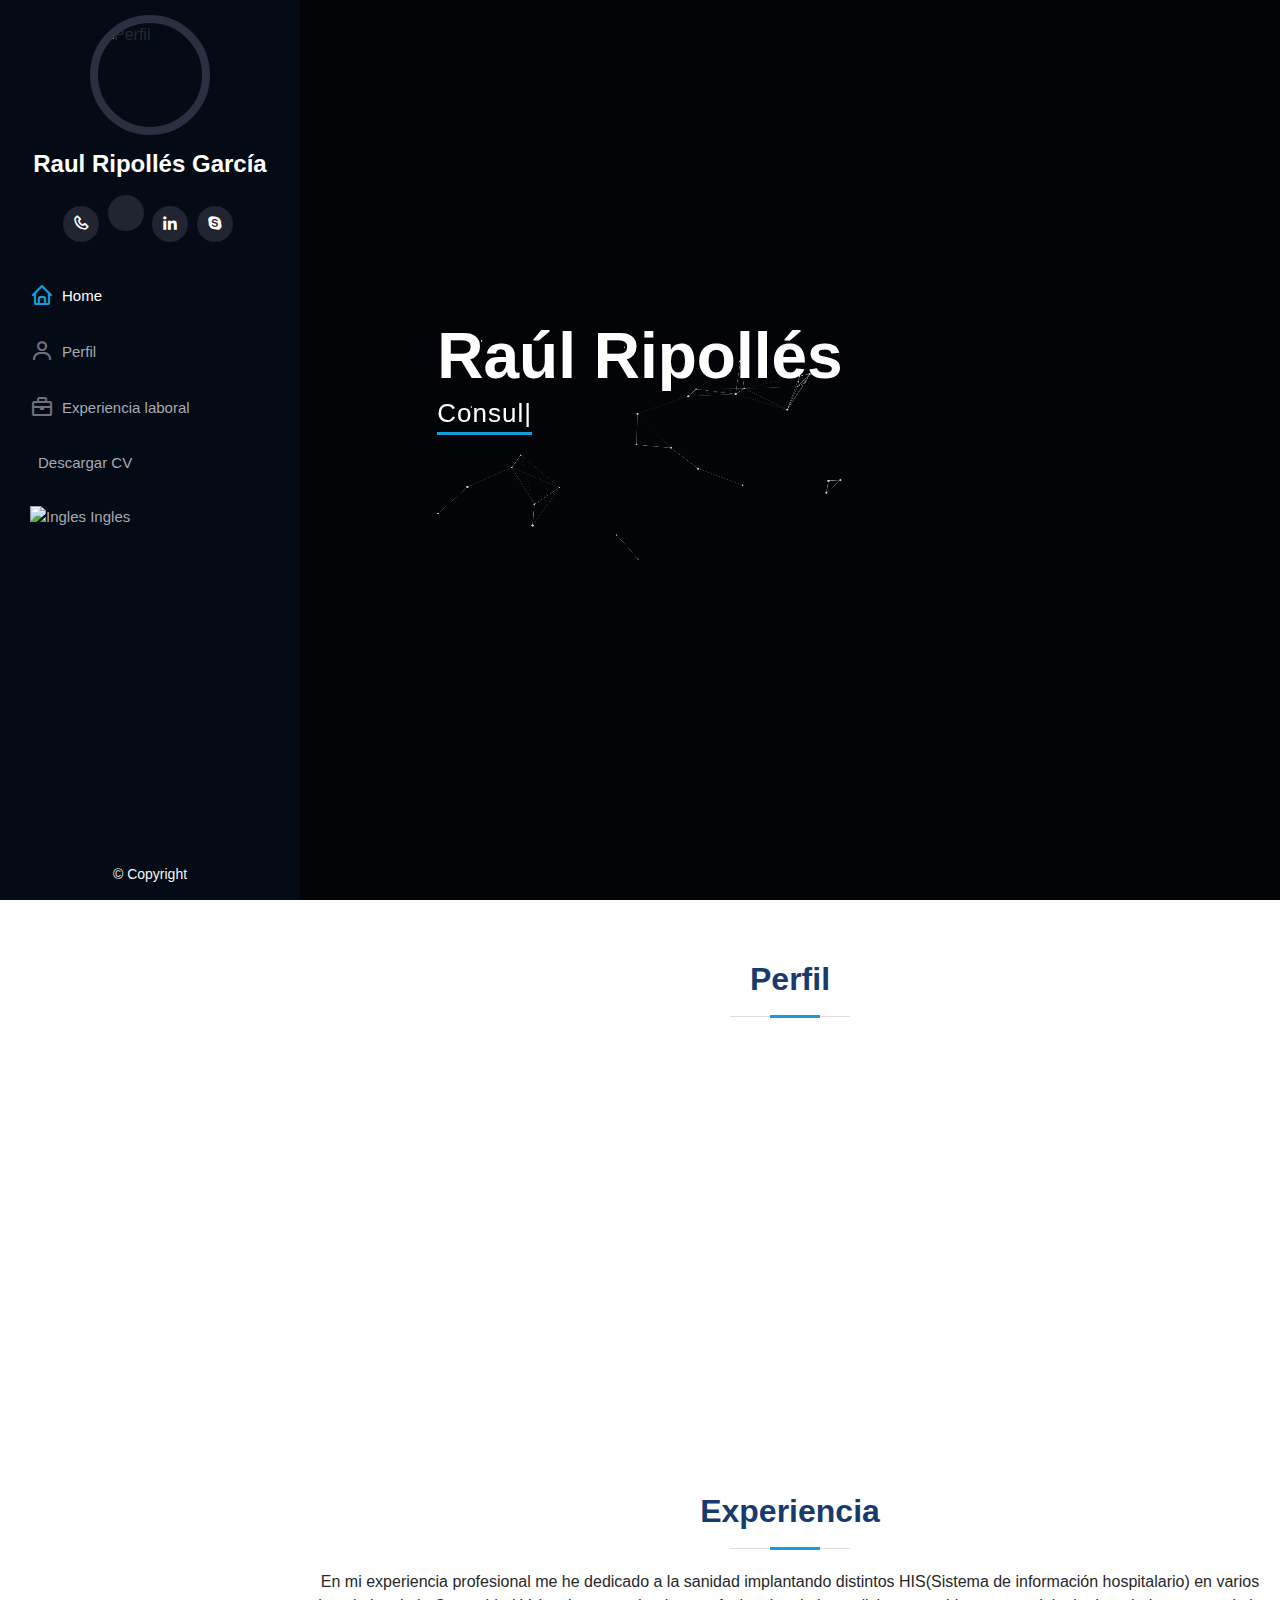
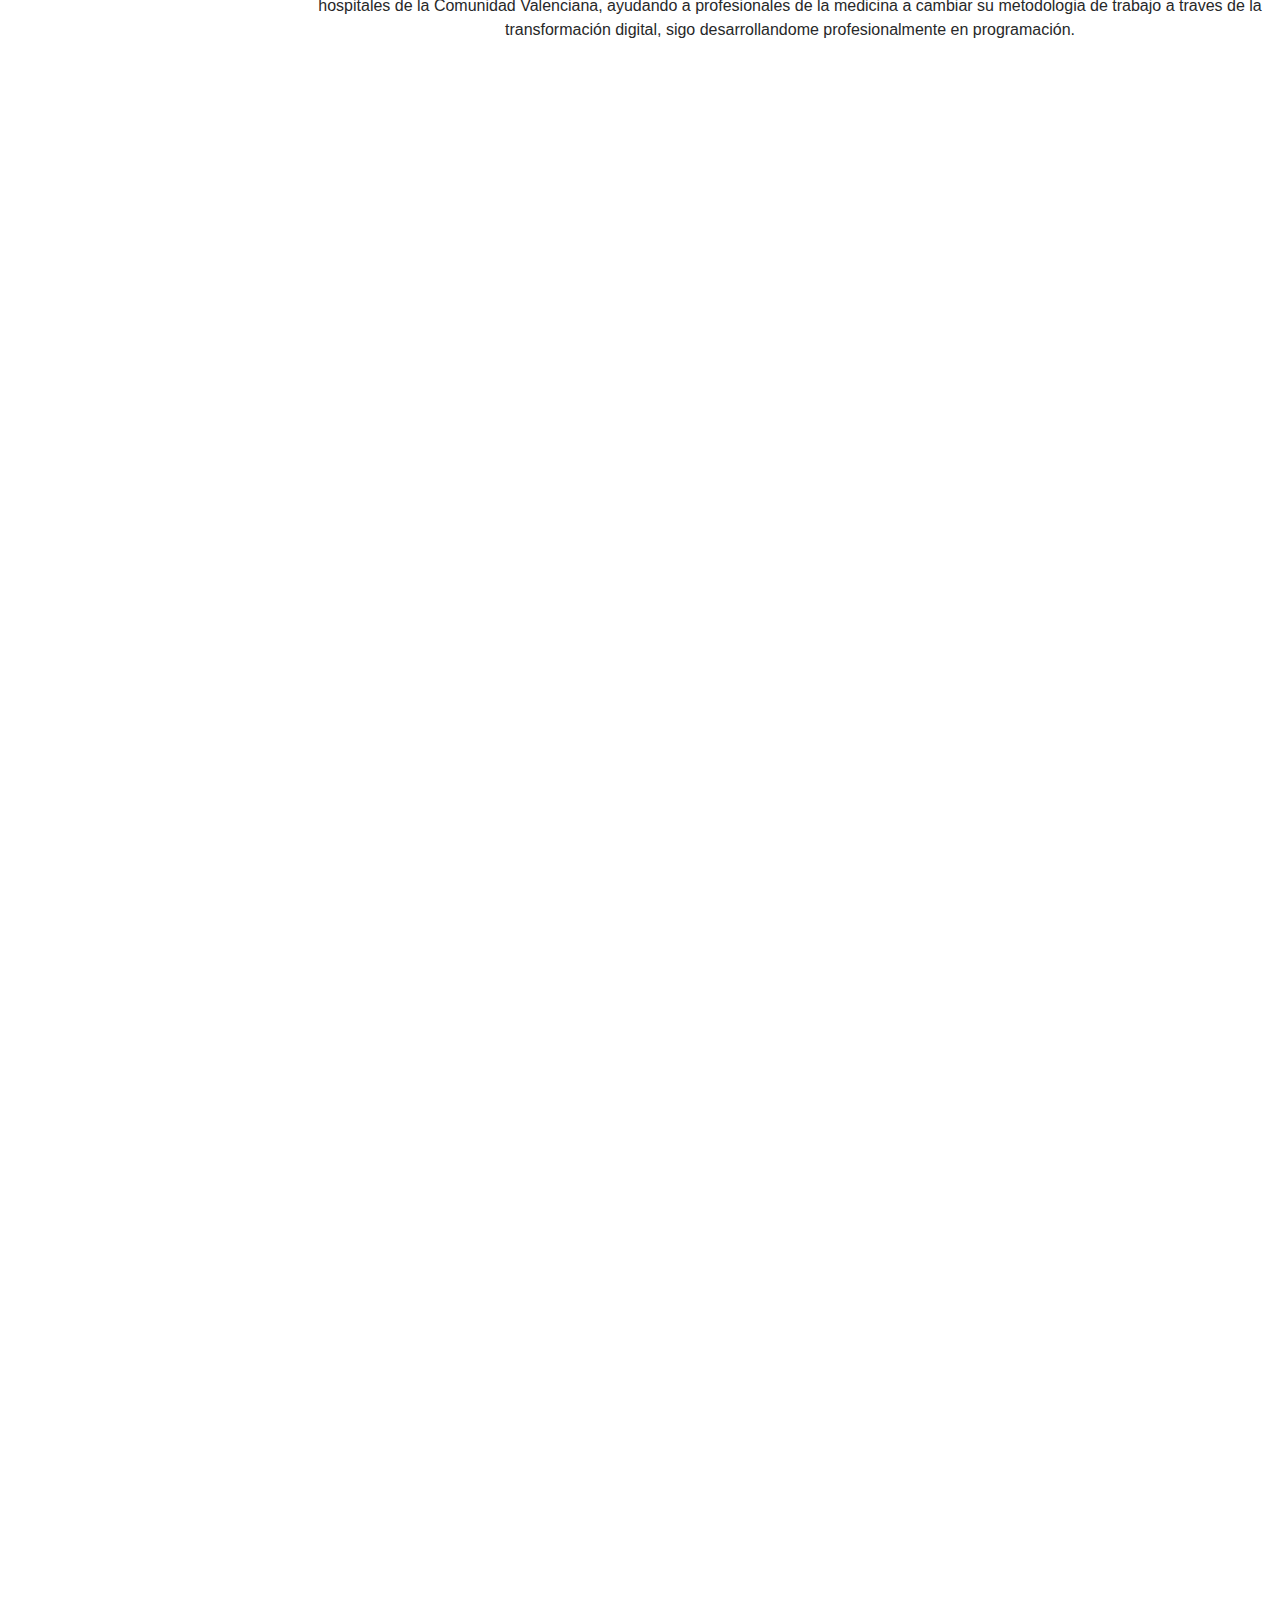
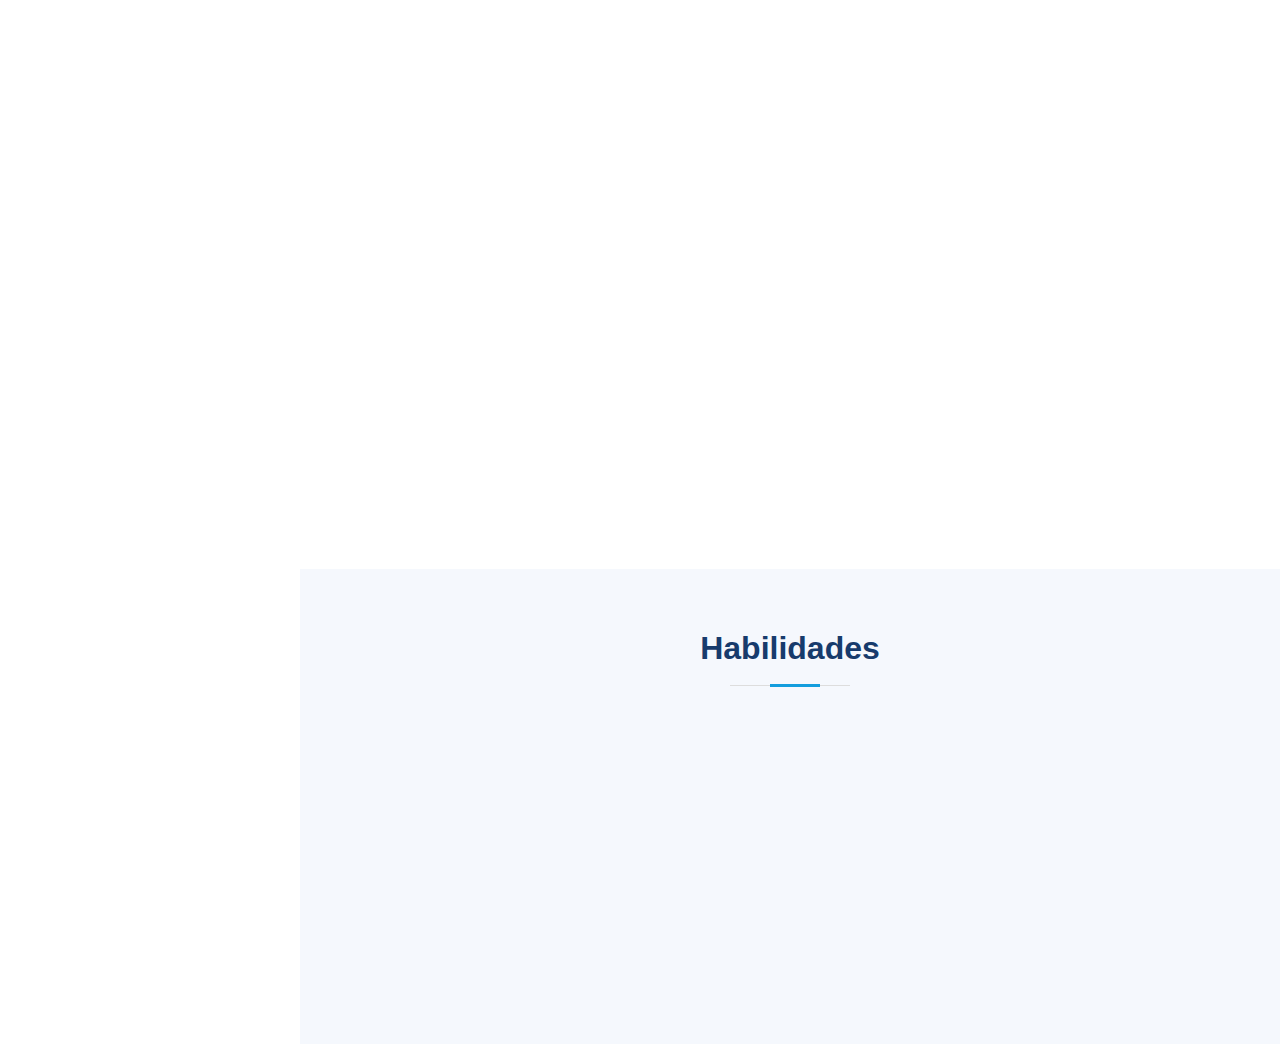
==== commit 682019f8: "Update index.html" ====
--- a/index.html
+++ b/index.html
@@ -223,50 +223,44 @@
 			
             <h3 class="resume-title">Certificados y Cursos</h3>
 	<div class="resume-item">
-              <h4>Javascript Esentials</h4>
-              <h5>2024</h5>
-              <p><em>Cisco Academy-Instituto Javascript</em></p>
-			  <p><a href="assets/certificados/JavaScript_Essentials_1_Badge20230720-28-woq3d9.pdf">Ver Certificado</a></p>
-            </div>
-			  <div class="resume-item">
-              <h4>Certificate Remote Work Professional Certification</h4>
+              <h4>Javascript Essentials</h4>
+              <h5>2023</h5>
+              <p><em>Cisco Academy-Instutito Javascript</em></p>
+            </div>
+	<div class="resume-item">
+              <h4>Remote Work Professional Certification</h4>
               <h5>2023</h5>
               <p><em>Valencia-España Certiprof</em></p>
-			  <p><a href="assets/certificados/Certificate_Remote Work Professional Certification.pdf">Ver Certificado</a></p>
-            </div>
-			  <div class="resume-item">
+            </div>
+	<div class="resume-item">
               <h4>Business Model Canvas Essentials</h4>
               <h5>2023</h5>
               <p><em>Valencia-España Certiprof</em></p>
-			  <p><a href="assets/certificados/Certificate_business_model_canvas_essentials.pdf">Ver Certificado</a></p>
-            </div>
-			<div class="resume-item">
+            </div>	      
+        <div class="resume-item">
               <h4>Curso de desarrollo de aplicaciones moviles</h4>
               <h5>2021</h5>
               <p><em>Google</em></p>
             </div>
-			<div class="resume-item">
+      <div class="resume-item">
               <h4>Ciberseguridad en el Teletrabajo</h4>
               <h5>2021</h5>
               <p><em>Google</em></p>
             </div>
-			<div class="resume-item">
+      <div class="resume-item">
               <h4>Scrum Foundations Professional Certificate (SFPC)</h4>
               <h5>2019</h5>
               <p><em>Valencia-España Certiprof</em></p>
-			  <p><a href="assets/certificados/Certificado_SCRUM_Raul_Ripolles.pdf">Ver Certificado</a></p>
             </div>
             <div class="resume-item">
                     <h4>SAP conceptos e iniciacion</h4>
                     <h5>2019</h5>
                     <p><em>Logali</em></p>
-		    <p><a href="assets/certificados/SAP_Conceptos_e_iniciación-Obtener_Certificado_de_aprovechamiento_2383.pdf">Ver Certificado</a></p>
                   </div>
             <div class="resume-item">
               <h4>Diploma de administración y seguridad informática: LE & LPIC1</h4>
               <h5>2018</h5>
               <p><em>Valencia-España San Roman</em></p>
-			   <p><a href="assets/certificados/Titulo LPIC.pdf">Ver Certificado</a></p>
             </div>
 			<div class="resume-item">
               <h4>Certificado Cisco CCNA2 routing and switching.</h4>
@@ -289,18 +283,21 @@
               <h5>2019 - Actualidad</h5>
               <p><em>Valencia, España </em></p>
               <ul>
-                <li>Funciones: implantación funcional y técnica del sistema SINA SUITE en hospitales como Instituto valenciano de Oncologia (IVO)
-				y clínica Benidorm(HCB).</li>
-				<li>Coordinación para la implantación por módulos, formación funcional 
-					de la aplicación a sanitarios, análisis de negocio para las nuevas 
-					funcionalidades de la aplicación, gestión de alcance y riesgos para 
-					la puesta en Producción, incidencias de segundo y tercer nivel, 
-					configuración y modificación de la aplicación según criterio 
-					sanitario.</li>
-                		<li>Calidad de sofware</li>
-				<li>Mejorar la calidad de software Factory SINA a nivel funcional. 
-					Pruebas manuales del software SINA, modificación y uso de 
-					canales mirth y mensajería, configuración y modificación de BBDD</li>
+                <li>Funciones: implantación del programa SINA en IVO (Instituto valenciano de Oncologia)y clínica
+					Benidorm.
+					Coordinación para la implantación por módulos, formación funcional
+					de la aplicación a sanitarios, análisis de negocio para las nuevas
+					funcionalidades de la aplicación, gestión de alcance y riesgos para
+					la puesta en Producción, incidencias de segundo y tercer nivel,
+					configuración y modificación de la aplicación según criterio
+					sanitario.
+					Mejorar la calidad de software Factory SINA a nivel funcional y
+					automatizacion.
+					Pruebas manuales y automáticas del software SINA, modificación y
+					uso de canales mirth y mensajería, configuración y modificación de
+					BBDD y programa (Atlassian JIRA, SQL, Graylog, Confluence,
+					MIRTH, postman, Cypress).</li>
+
 								<li class="aptitudes">Atlassian</li>
 				<li class="aptitudes">JIRA</li>
 				<li class="aptitudes">SQL</li>
@@ -340,7 +337,7 @@
                 <li>Implantación técnica del programa Orion Clinic en 8 hospitales publicos de la Comunidad Valencia( Hospital General de Elda,
 				el de Vila Joiosa, el Hospital General de Ontinyent, el de Requena, el de la Malvarrosa, el Hospital Comarcal de Vinaròs,
 				el General Universitario de Elche y el Hospital de Virgen de los Lirios de Alcoi),coordinación con los hospitales para 
-				implantación por módulos e incidencias de segundo y tercer nivel.</li>
+				implantación por módulos e incidencias de segundo y tercer nivel, uso de pentaho para implantación con etl.</li>
 				<li class="aptitudes">Bussiness central</li>
 				<li class="aptitudes">SQL</li>
 				<li class="aptitudes">PowerBi</li>
@@ -412,50 +409,44 @@
 			
             <h3 class="resume-title">Certificados y Cursos</h3>
 	    <div class="resume-item">
-              <h4>Javascript Esentials</h4>
-              <h5>2024</h5>
-              <p><em>Cisco Academy-Instituto Javascript</em></p>
-			  <p><a href="assets/certificados/JavaScript_Essentials_1_Badge20230720-28-woq3d9.pdf">Ver Certificado</a></p>
-            </div>
-			  <div class="resume-item">
-              <h4>Certificate Remote Work Professional Certification</h4>
+              <h4>Javascript Essentials</h4>
+              <h5>2023</h5>
+              <p><em>Cisco Academy-Instutito Javascript</em></p>
+            </div>
+		  <div class="resume-item">
+              <h4>Remote Work Professional Certification</h4>
               <h5>2023</h5>
               <p><em>Valencia-España Certiprof</em></p>
-			  <p><a href="assets/certificados/Certificate_Remote Work Professional Certification.pdf">Ver Certificado</a></p>
             </div>
 			  <div class="resume-item">
               <h4>Business Model Canvas Essentials</h4>
               <h5>2023</h5>
               <p><em>Valencia-España Certiprof</em></p>
-			  <p><a href="assets/certificados/Certificate_business_model_canvas_essentials.pdf">Ver Certificado</a></p>
-            </div>
-			<div class="resume-item">
+            </div>
+      <div class="resume-item">
               <h4>Curso de desarrollo de aplicaciones moviles</h4>
               <h5>2021</h5>
               <p><em>Google</em></p>
             </div>
-			<div class="resume-item">
+      <div class="resume-item">
               <h4>Ciberseguridad en el Teletrabajo</h4>
               <h5>2021</h5>
               <p><em>Google</em></p>
             </div>
-			<div class="resume-item">
+      <div class="resume-item">
               <h4>Scrum Foundations Professional Certificate (SFPC)</h4>
               <h5>2019</h5>
               <p><em>Valencia-España Certiprof</em></p>
-		   <p><a href="assets/certificados/Certificado_SCRUM_Raul_Ripolles.pdf">Ver Certificado</a></p>
             </div>
             <div class="resume-item">
                     <h4>SAP conceptos e iniciacion</h4>
                     <h5>2019</h5>
                     <p><em>Logali</em></p>
-		    <p><a href="assets/certificados/SAP_Conceptos_e_iniciación-Obtener_Certificado_de_aprovechamiento_2383.pdf">Ver Certificado</a></p>
                   </div>
             <div class="resume-item">
               <h4>Diploma de administración y seguridad informática: LE & LPIC1</h4>
               <h5>2018</h5>
               <p><em>Valencia-España San Roman</em></p>
-			   <p><a href="assets/certificados/Titulo LPIC.pdf">Ver Certificado</a></p>
             </div>
 			<div class="resume-item">
               <h4>Certificado Cisco CCNA2 routing and switching.</h4>
@@ -475,18 +466,20 @@
               <h5>2019 - Actualidad</h5>
               <p><em>Valencia, España </em></p>
               <ul>
-                <li>Funciones: implantación funcional y técnica del sistema SINA SUITE en hospitales como Instituto valenciano de Oncologia (IVO)
-				y clínica Benidorm(HCB).</li>
-				<li>Coordinación para la implantación por módulos, formación funcional 
-					de la aplicación a sanitarios, análisis de negocio para las nuevas 
-					funcionalidades de la aplicación, gestión de alcance y riesgos para 
-					la puesta en Producción, incidencias de segundo y tercer nivel, 
-					configuración y modificación de la aplicación según criterio 
-					sanitario. </li>
-                <li>Calidad de sofware</li>
-				<li>Mejorar la calidad de software Factory SINA a nivel funcional. 
-					Pruebas manuales del software SINA, modificación y uso de 
-					canales mirth y mensajería, configuración y modificación de BBDD 
+               <li>Funciones: implantación del programa SINA en IVO (Instituto valenciano de Oncologia)y clínica
+					Benidorm.
+					Coordinación para la implantación por módulos, formación funcional
+					de la aplicación a sanitarios, análisis de negocio para las nuevas
+					funcionalidades de la aplicación, gestión de alcance y riesgos para
+					la puesta en Producción, incidencias de segundo y tercer nivel,
+					configuración y modificación de la aplicación según criterio
+					sanitario.
+					Mejorar la calidad de software Factory SINA a nivel funcional y
+					automatizacion.
+					Pruebas manuales y automáticas del software SINA, modificación y
+					uso de canales mirth y mensajería, configuración y modificación de
+					BBDD y programa (Atlassian JIRA, SQL, Graylog, Confluence,
+					MIRTH, postman, Cypress).
 				</li>
 								<li class="aptitudes">Atlassian</li>
 				<li class="aptitudes">JIRA</li>
@@ -526,7 +519,7 @@
                 <li>Implantación técnica del programa Orion Clinic en 8 hospitales publicos de la Comunidad Valencia( Hospital General de Elda,
 				el de Vila Joiosa, el Hospital General de Ontinyent, el de Requena, el de la Malvarrosa, el Hospital Comarcal de Vinaròs,
 				el General Universitario de Elche y el Hospital de Virgen de los Lirios de Alcoi),coordinación con los hospitales para 
-				implantación por módulos e incidencias de segundo y tercer nivel.</li>	
+				implantación por módulos e incidencias de segundo y tercer nivel, uso de pentaho para implantación con etl.</li>
 				<li class="aptitudes">Bussiness central</li>
 				<li class="aptitudes">SQL</li>
 				<li class="aptitudes">PowerBi</li>
@@ -723,7 +716,119 @@
 <!--Canvas-->
 <script src="https://cdnjs.cloudflare.com/ajax/libs/canvasjs/1.7.0/canvasjs.min.js" integrity="sha512-FJ2OYvUIXUqCcPf1stu+oTBlhn54W0UisZB/TNrZaVMHHhYvLBV9jMbvJYtvDe5x/WVaoXZ6KB+Uqe5hT2vlyA==" crossorigin="anonymous"></script>
 <script src="https://cdnjs.cloudflare.com/ajax/libs/html2canvas/0.4.1/html2canvas.min.js" integrity="sha512-s/XK4vYVXTGeUSv4bRPOuxSDmDlTedEpMEcAQk0t/FMd9V6ft8iXdwSBxV0eD60c6w/tjotSlKu9J2AAW1ckTA==" crossorigin="anonymous"></script>
-
+<script>
+let resizeReset = function() {
+	w = canvasBody.width = window.innerWidth;
+	h = canvasBody.height = window.innerHeight;
+}
+
+const opts = {
+	particleColor: "rgb(200,200,200)",
+	lineColor: "rgb(200,200,200)",
+	particleAmount: 30,
+	defaultSpeed: 1,
+	variantSpeed: 1,
+	defaultRadius: 2,
+	variantRadius: 2,
+	linkRadius: 200,
+};
+
+window.addEventListener("resize", function(){
+	deBouncer();
+});
+
+let deBouncer = function() {
+    clearTimeout(tid);
+    tid = setTimeout(function() {
+        resizeReset();
+    }, delay);
+};
+
+let checkDistance = function(x1, y1, x2, y2){
+	return Math.sqrt(Math.pow(x2 - x1, 2) + Math.pow(y2 - y1, 2));
+};
+
+let linkPoints = function(point1, hubs){
+	for (let i = 0; i < hubs.length; i++) {
+		let distance = checkDistance(point1.x, point1.y, hubs[i].x, hubs[i].y);
+		let opacity = 1 - distance / opts.linkRadius;
+		if (opacity > 0) {
+			drawArea.lineWidth = 0.5;
+			drawArea.strokeStyle = `rgba(${rgb[0]}, ${rgb[1]}, ${rgb[2]}, ${opacity})`;
+			drawArea.beginPath();
+			drawArea.moveTo(point1.x, point1.y);
+			drawArea.lineTo(hubs[i].x, hubs[i].y);
+			drawArea.closePath();
+			drawArea.stroke();
+		}
+	}
+}
+
+Particle = function(xPos, yPos){
+	this.x = Math.random() * w;
+	this.y = Math.random() * h;
+	this.speed = opts.defaultSpeed + Math.random() * opts.variantSpeed;
+	this.directionAngle = Math.floor(Math.random() * 360);
+	this.color = opts.particleColor;
+	this.radius = opts.defaultRadius + Math.random() * opts. variantRadius;
+	this.vector = {
+		x: Math.cos(this.directionAngle) * this.speed,
+		y: Math.sin(this.directionAngle) * this.speed
+	};
+	this.update = function(){
+		this.border();
+		this.x += this.vector.x;
+		this.y += this.vector.y;
+	};
+	this.border = function(){
+		if (this.x >= w || this.x <= 0) {
+			this.vector.x *= -1;
+		}
+		if (this.y >= h || this.y <= 0) {
+			this.vector.y *= -1;
+		}
+		if (this.x > w) this.x = w;
+		if (this.y > h) this.y = h;
+		if (this.x < 0) this.x = 0;
+		if (this.y < 0) this.y = 0;
+	};
+	this.draw = function(){
+		drawArea.beginPath();
+		drawArea.arc(this.x, this.y, this.radius, 0, Math.PI*2);
+		drawArea.closePath();
+		drawArea.fillStyle = this.color;
+		drawArea.fill();
+	};
+};
+
+function setup(){
+	particles = [];
+	resizeReset();
+	for (let i = 0; i < opts.particleAmount; i++){
+		particles.push( new Particle() );
+	}
+	window.requestAnimationFrame(loop);
+}
+
+function loop(){
+	window.requestAnimationFrame(loop);
+	drawArea.clearRect(0,0,w,h);
+	for (let i = 0; i < particles.length; i++){
+		particles[i].update();
+		particles[i].draw();
+	}
+	for (let i = 0; i < particles.length; i++){
+		linkPoints(particles[i], particles);
+	}
+}
+
+const canvasBody = document.getElementById("canvas"),
+drawArea = canvasBody.getContext("2d");
+let delay = 200, tid,
+rgb = opts.lineColor.match(/\d+/g);
+resizeReset();
+setup();
+</script>
 </body>
 
 </html>
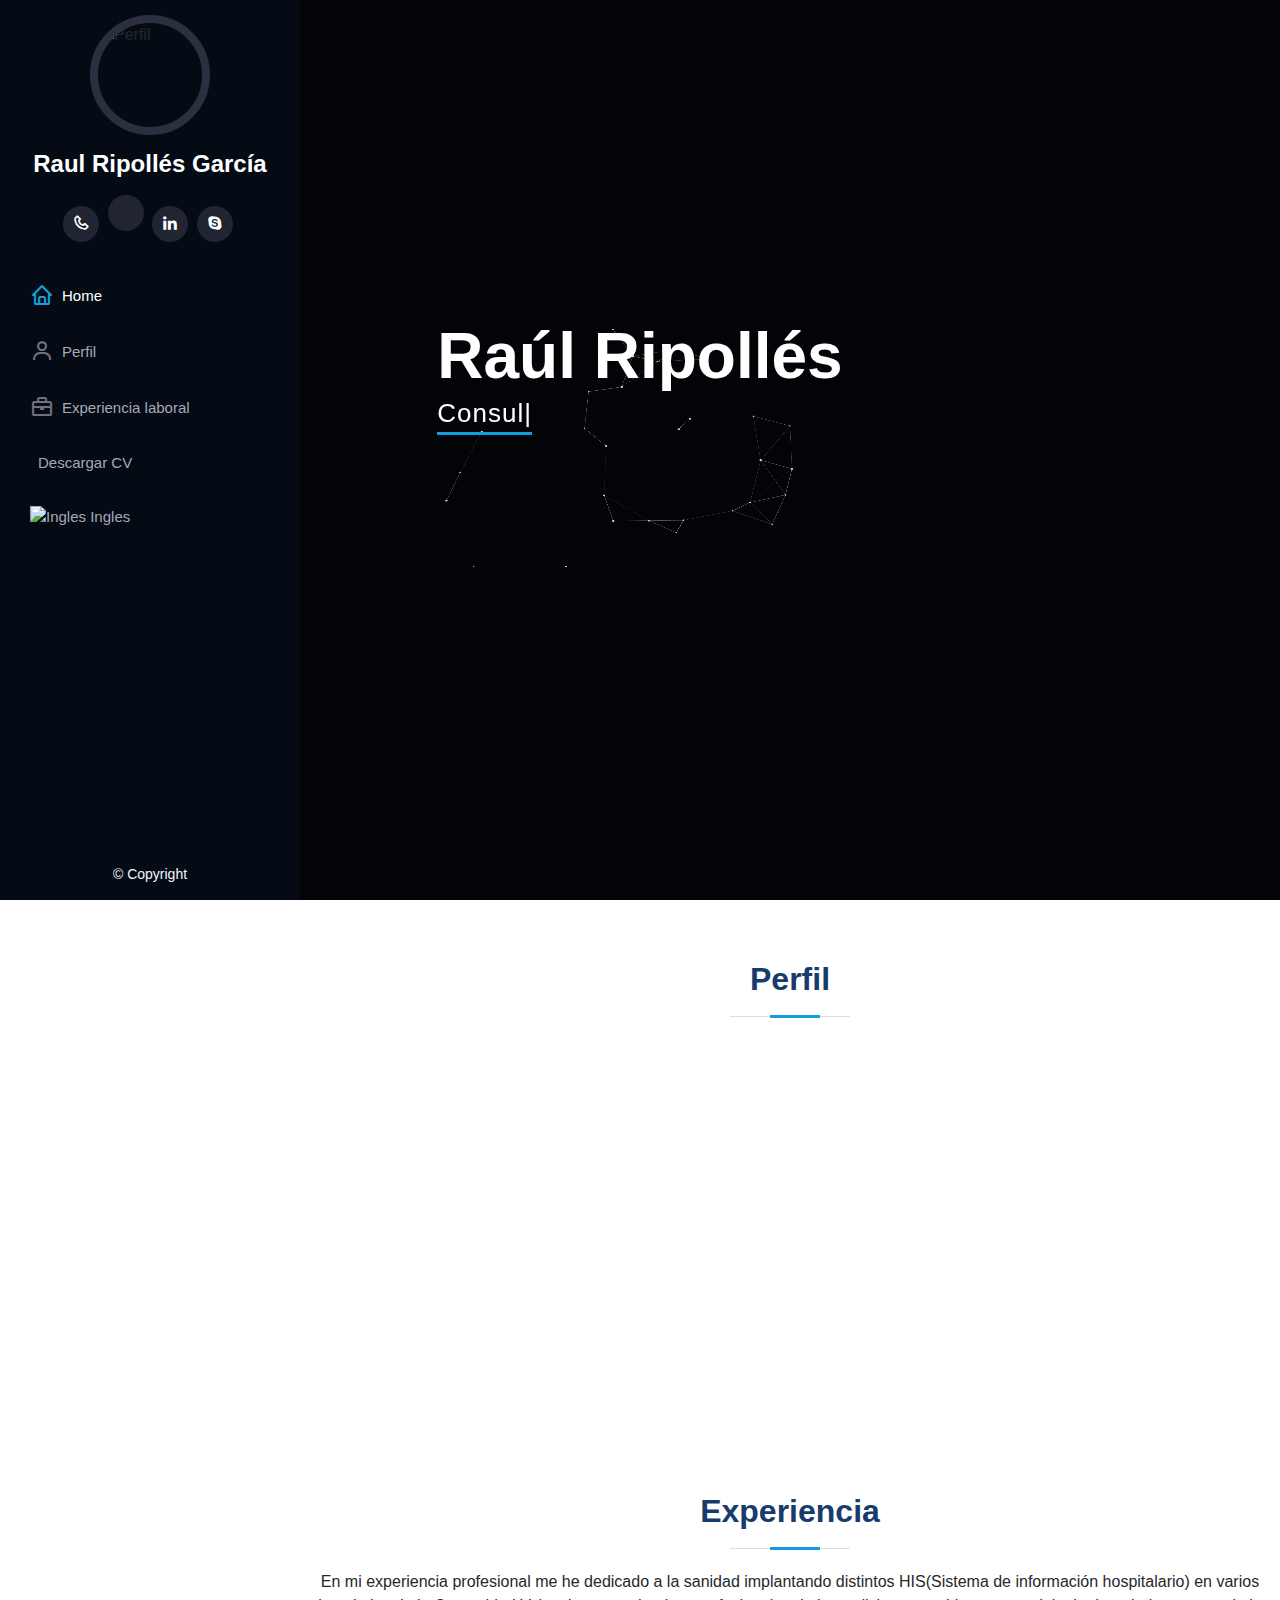
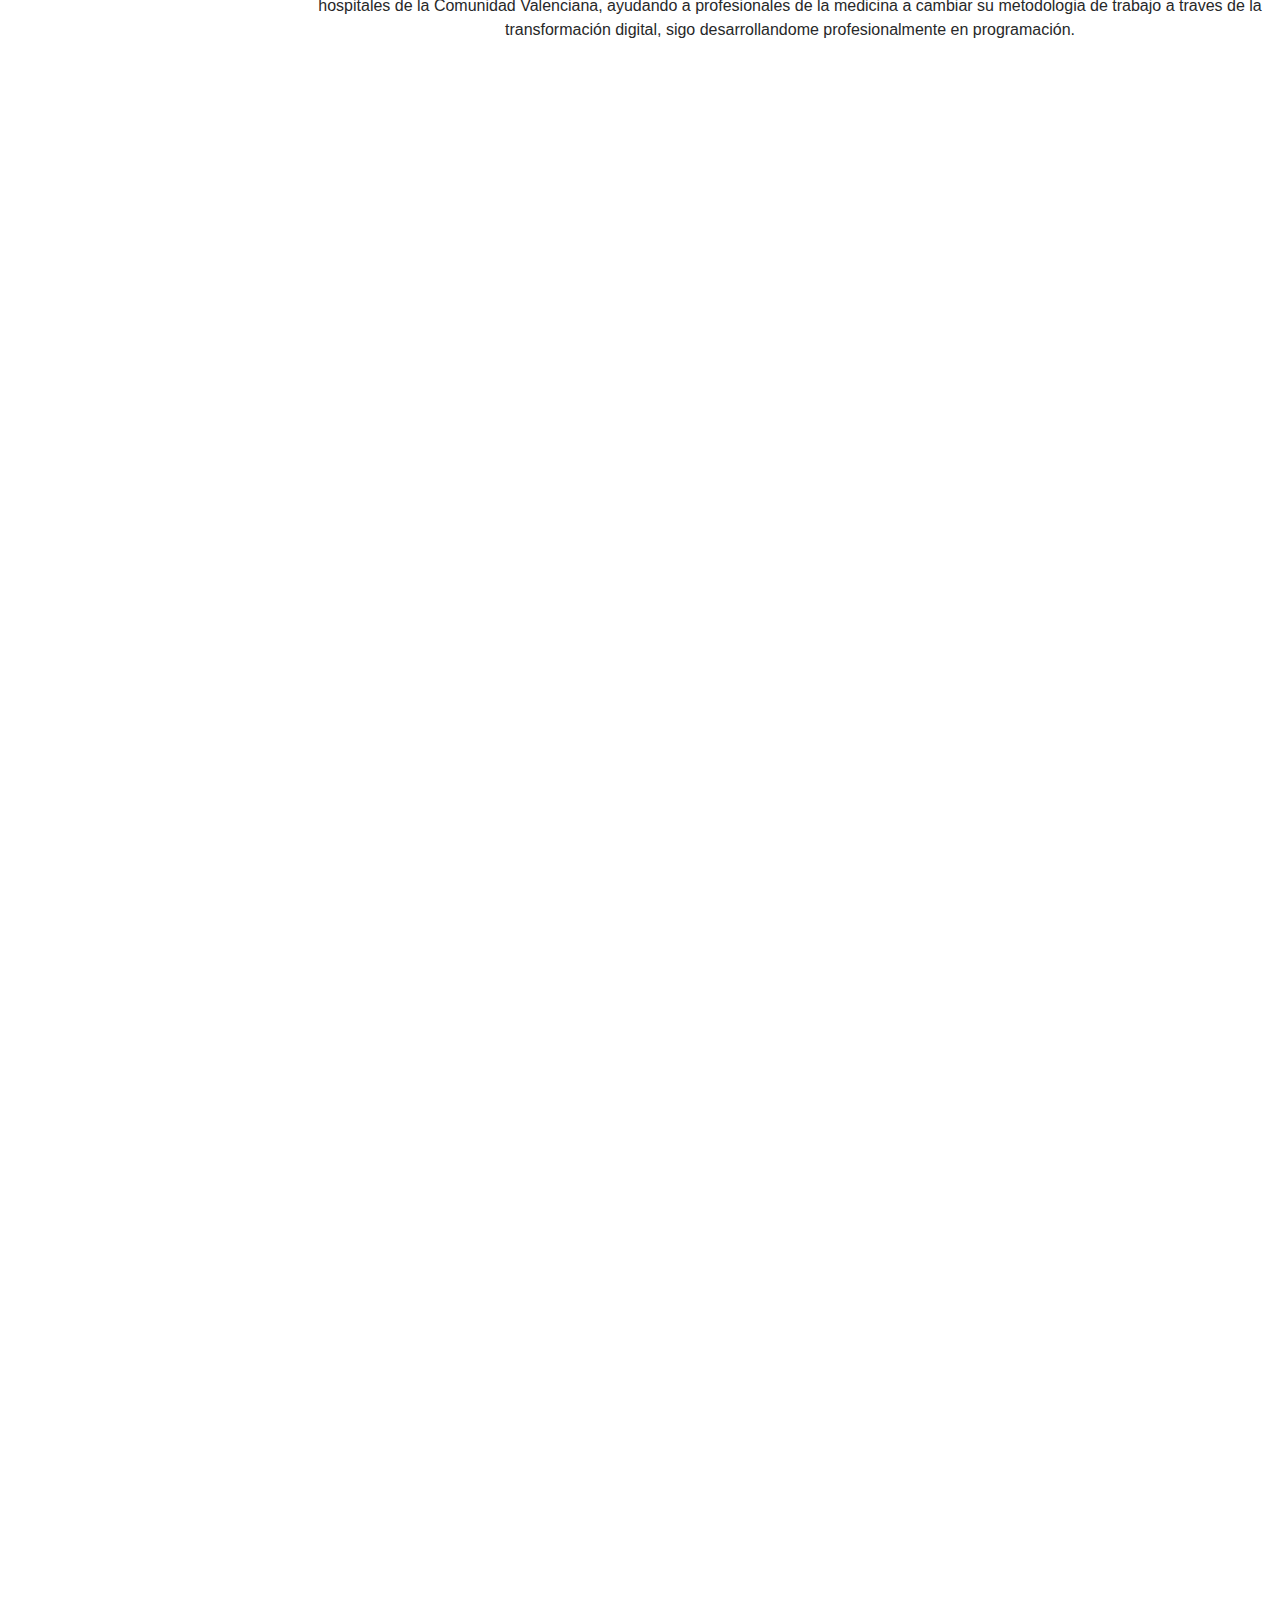
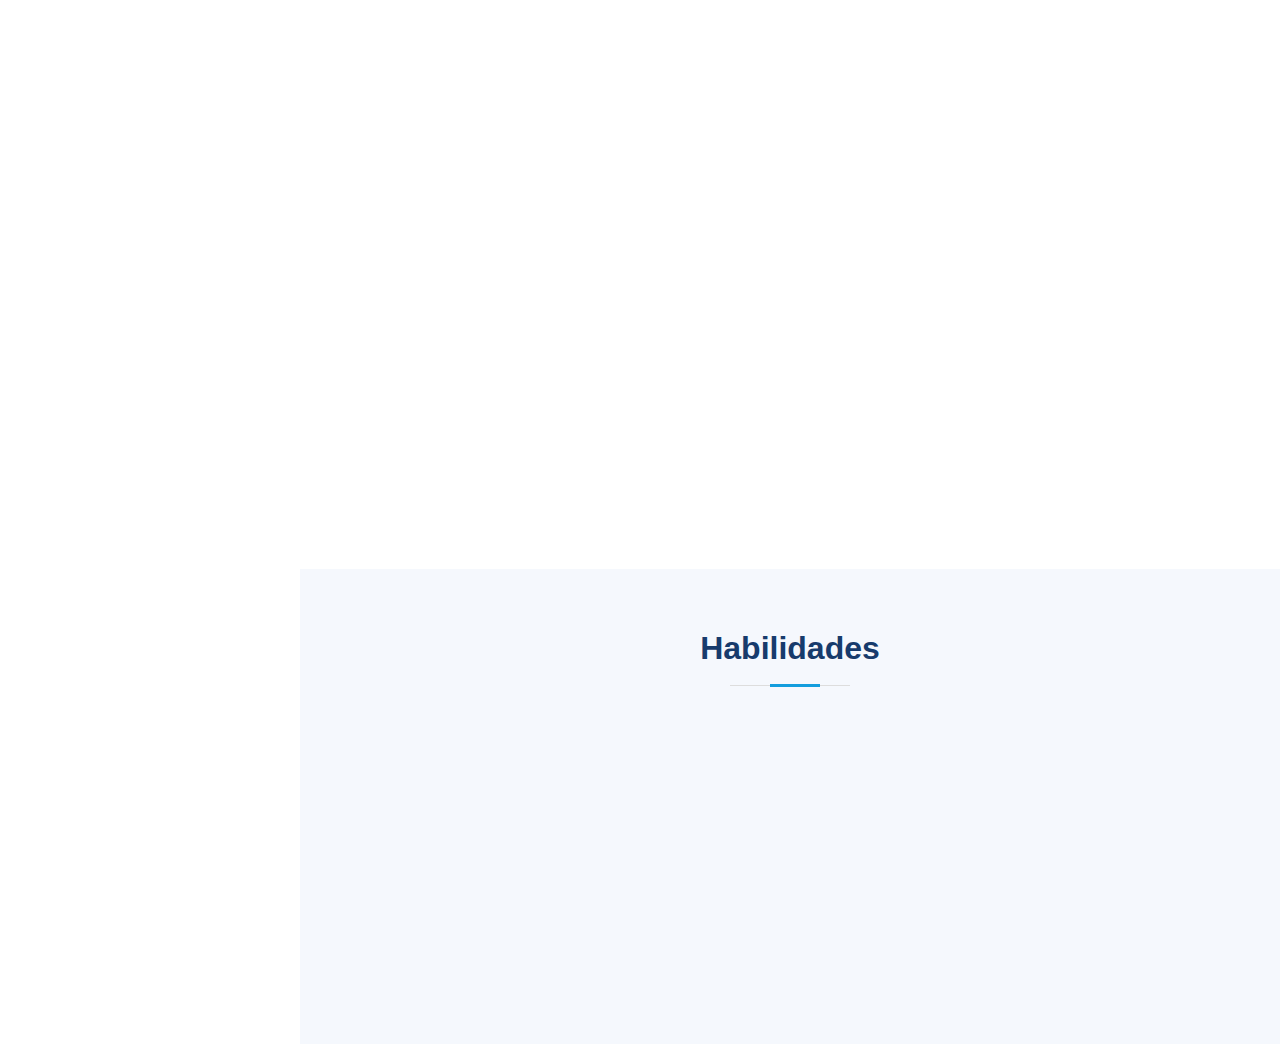
==== commit 7a7531ca: "Update index.html" ====
--- a/index.html
+++ b/index.html
@@ -643,7 +643,8 @@
 		<div class="row">
 		<div class="col"><a href="https://www.php.net/manual/es/intro-whatis.php"><i class="devicon-nodejs-plain-wordmark colored" style="Font-size:3rem; border-radius: 3px;box-shadow: 2px 2px 0px 2px #ccc;"></i></a></div>
 		<div class="col"><i class="devicon-kubernetes-plain-wordmark colored" style="Font-size:3rem; border-radius: 3px;box-shadow: 2px 2px 0px 2px #ccc;"></i></div>
-        <div class="col"></div>
+        	<div class="col"><i class="devicon-react-original-wordmark colored" style="Font-size:3rem; border-radius: 3px;box-shadow: 2px 2px 0px 2px #ccc;"></i></div>
+		<div class="col"><i class="devicon-angularjs-plain colored" style="Font-size:3rem; border-radius: 3px;box-shadow: 2px 2px 0px 2px #ccc;"></i></div>
 		</div> 
 		</div>
 		</div>	
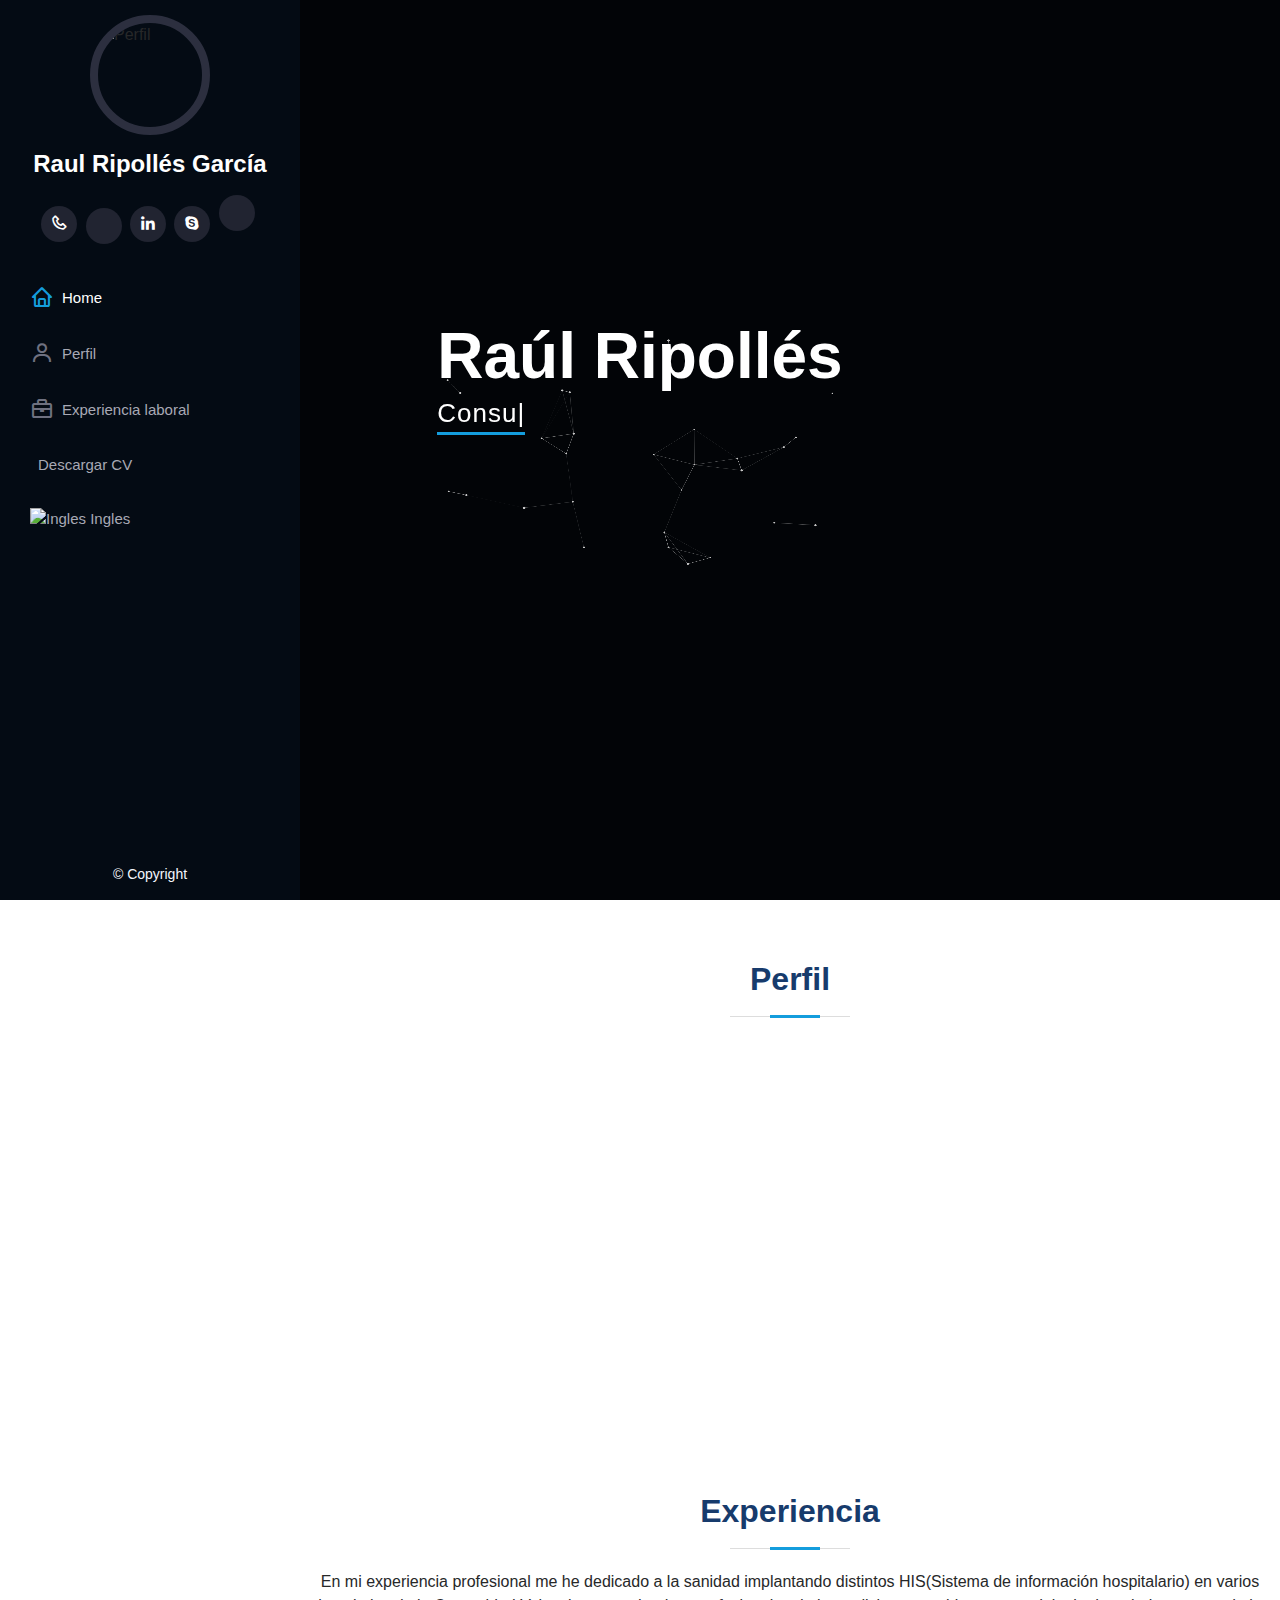
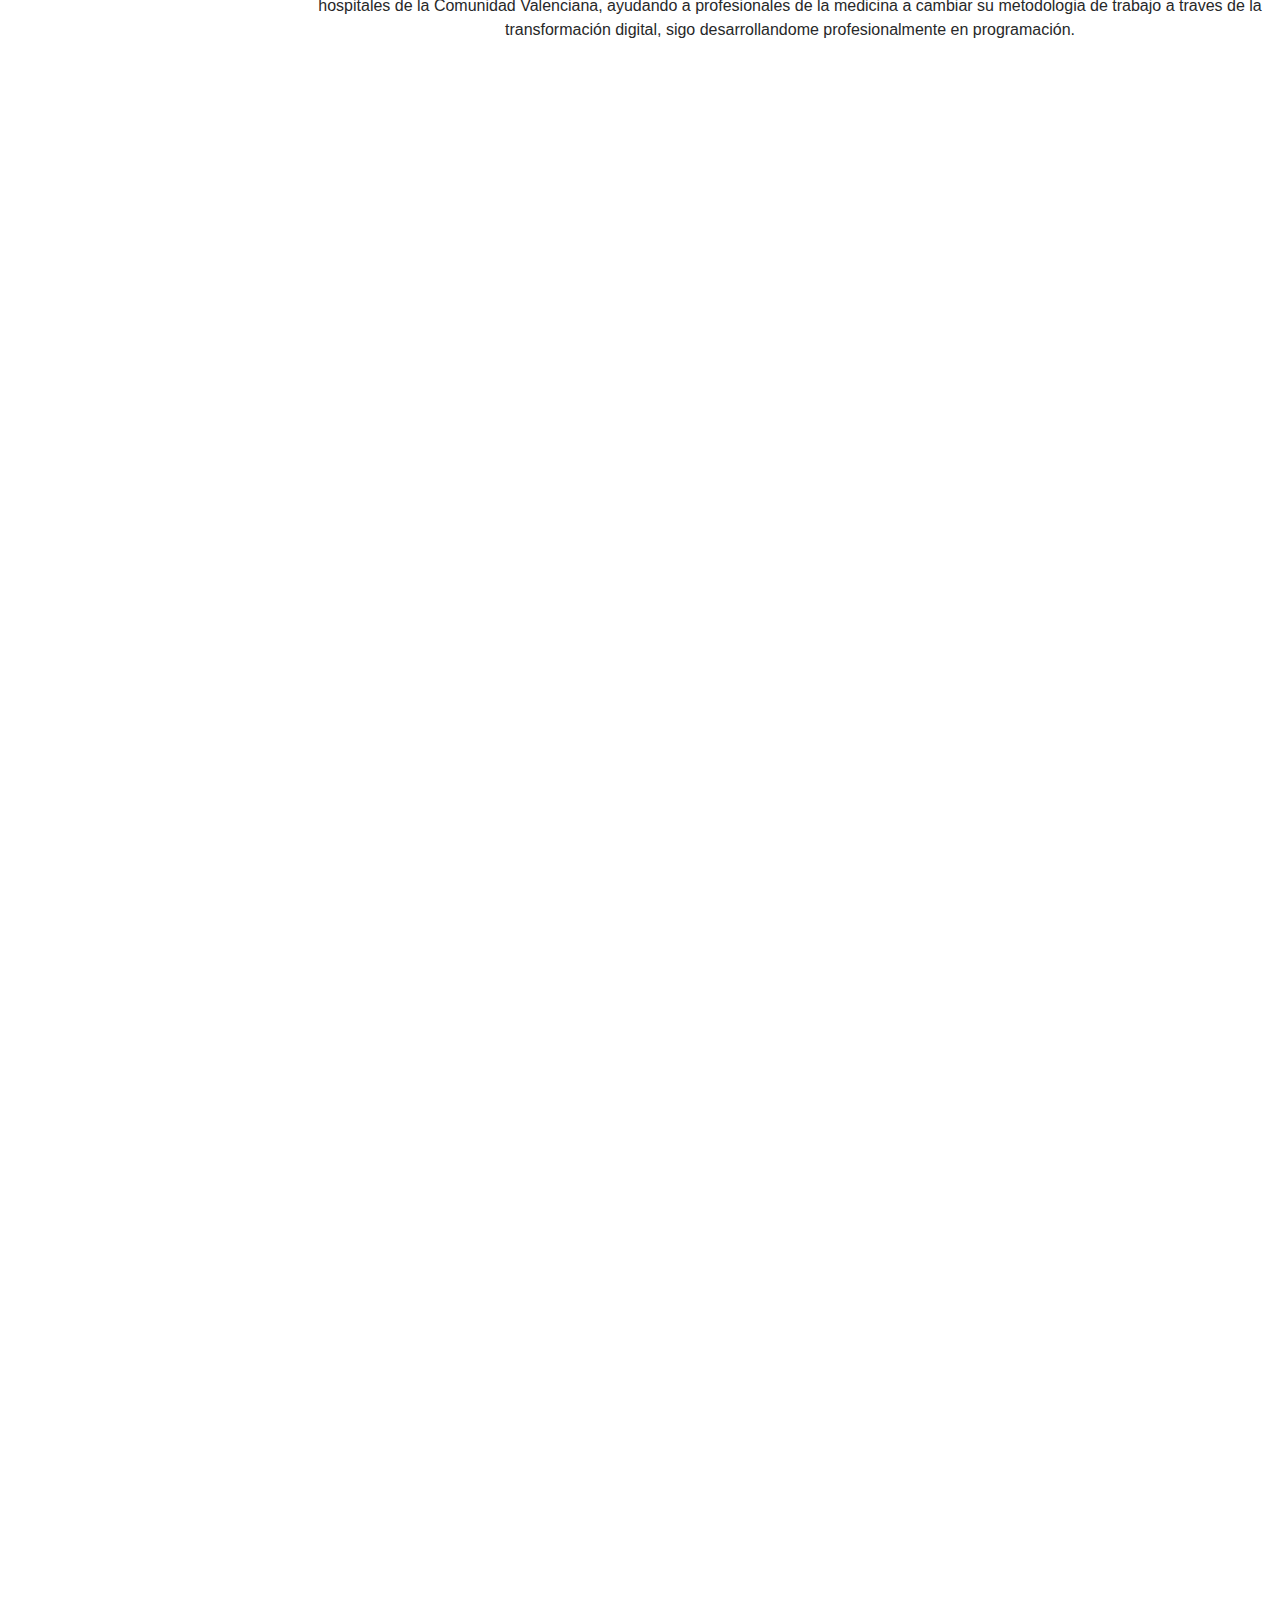
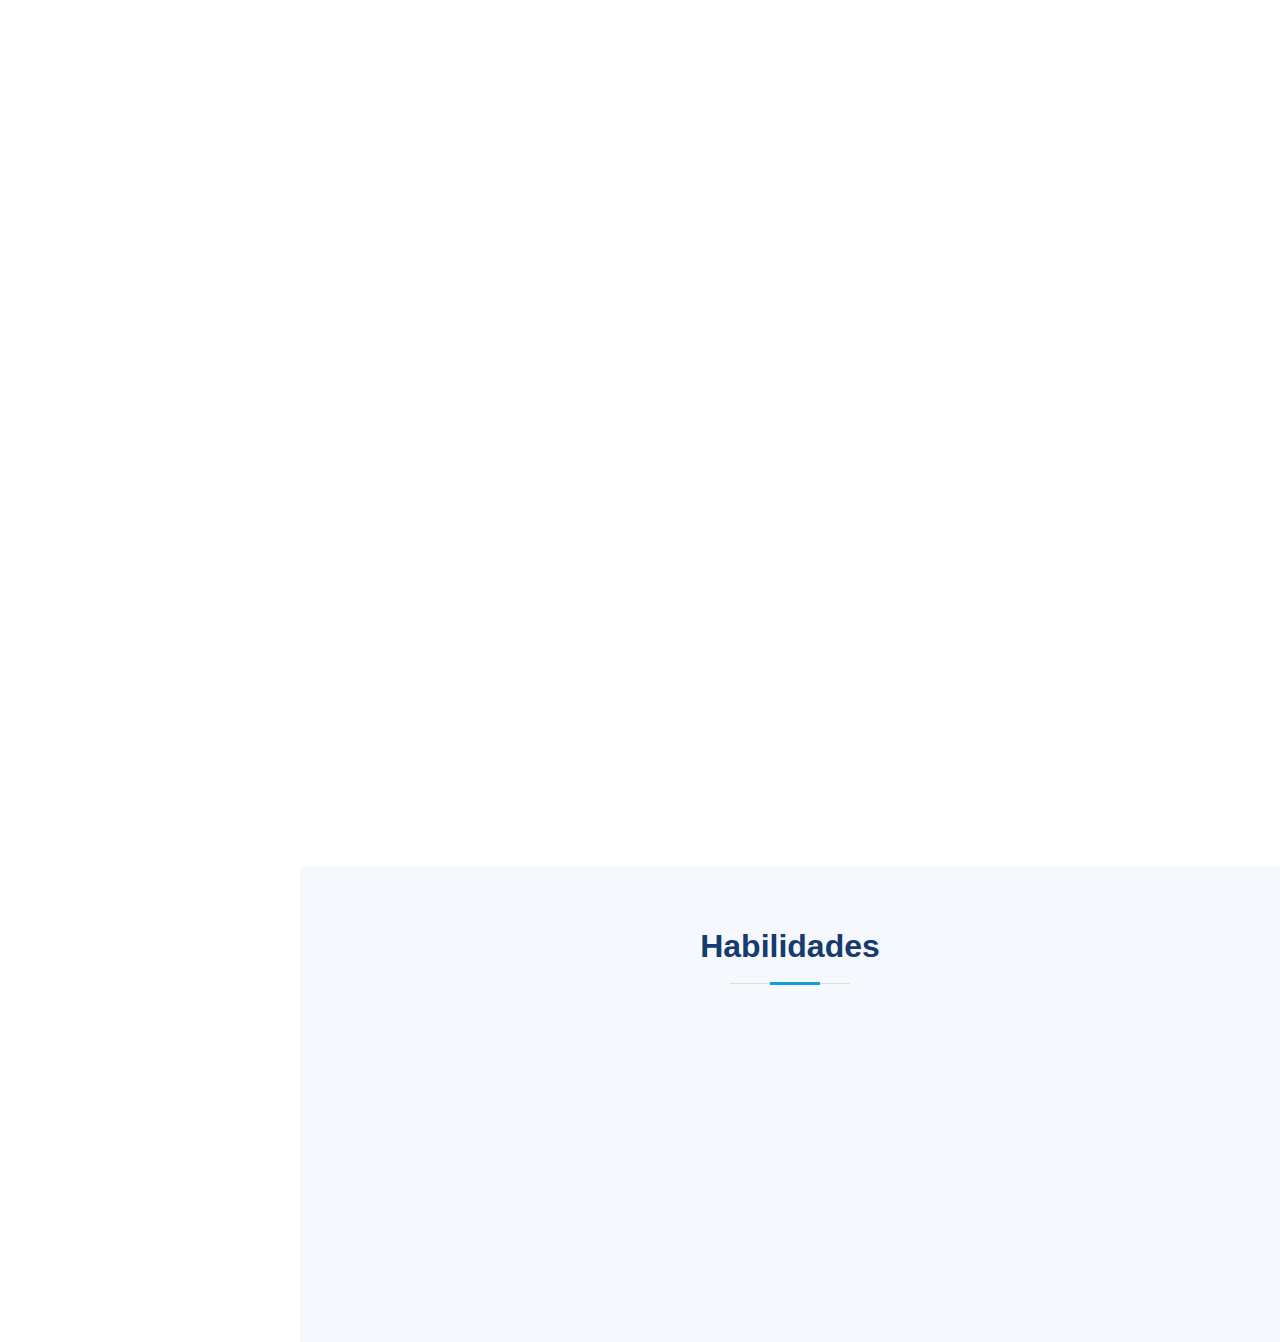
==== commit 3d79334e: "Merge pull request #76 from rripollesg/4.0" ====
--- a/index.html
+++ b/index.html
@@ -75,8 +75,8 @@
     </script>
   
   <!-- =======================================================
-  * Template Name: Portfolio -  v3.9.0
-  * Template URL: https://cvraulripolles.tk
+  * Template Name: Portfolio -  v4.0.0
+  * Template URL: https://rripollesg.github.io/portfolio
   * Author: Raul Ripolles
   ======================================================== -->
 </head>
@@ -100,6 +100,7 @@
 		  <a href="mailto:r.ripolles@hotmail.com" class="google-plus"><i class="fa fa-envelope"></i></a>
           <a href="https://es.linkedin.com/in/raul-ripolles-75982310b" class="linkedin"><i class="bx bxl-linkedin"></i></a>
           <a href="https://join.skype.com/profile/live:.cid.99a2052a690bb8b" class="twitter"><i class="bx bxl-skype"></i></a>
+		<a href="https://github.com/rripollesg" class="google-plus"><i class="fa-brands fa-github"></i></a>
         </div>
       </div>
 
@@ -223,49 +224,56 @@
 			
             <h3 class="resume-title">Certificados y Cursos</h3>
 	<div class="resume-item">
-              <h4>Javascript Essentials</h4>
-              <h5>2023</h5>
-              <p><em>Cisco Academy-Instutito Javascript</em></p>
-            </div>
-	<div class="resume-item">
-              <h4>Remote Work Professional Certification</h4>
+              <h4>Javascript Esentials</h4>
+              <h5>2024</h5>
+              <p><em>Cisco Academy-Instituto Javascript</em></p>
+			  <p><a href="assets/certificados/JavaScript_Essentials_1_Badge20230720-28-woq3d9.pdf">Ver Certificado</a></p>
+            </div>
+			  <div class="resume-item">
+              <h4>Certificate Remote Work Professional Certification</h4>
               <h5>2023</h5>
               <p><em>Valencia-España Certiprof</em></p>
-            </div>
-	<div class="resume-item">
+			  <p><a href="assets/certificados/Certificate_Remote Work Professional Certification.pdf">Ver Certificado</a></p>
+            </div>
+			  <div class="resume-item">
               <h4>Business Model Canvas Essentials</h4>
               <h5>2023</h5>
               <p><em>Valencia-España Certiprof</em></p>
-            </div>	      
-        <div class="resume-item">
+			  <p><a href="assets/certificados/Certificate_business_model_canvas_essentials.pdf">Ver Certificado</a></p>
+            </div>
+			<div class="resume-item">
               <h4>Curso de desarrollo de aplicaciones moviles</h4>
               <h5>2021</h5>
               <p><em>Google</em></p>
             </div>
-      <div class="resume-item">
+			<div class="resume-item">
               <h4>Ciberseguridad en el Teletrabajo</h4>
               <h5>2021</h5>
               <p><em>Google</em></p>
             </div>
-      <div class="resume-item">
+			<div class="resume-item">
               <h4>Scrum Foundations Professional Certificate (SFPC)</h4>
               <h5>2019</h5>
               <p><em>Valencia-España Certiprof</em></p>
+			  <p><a href="assets/certificados/Certificado_SCRUM_Raul_Ripolles.pdf">Ver Certificado</a></p>
             </div>
             <div class="resume-item">
                     <h4>SAP conceptos e iniciacion</h4>
                     <h5>2019</h5>
                     <p><em>Logali</em></p>
+		    <p><a href="assets/certificados/SAP_Conceptos_e_iniciación-Obtener_Certificado_de_aprovechamiento_2383.pdf">Ver Certificado</a></p>
                   </div>
             <div class="resume-item">
               <h4>Diploma de administración y seguridad informática: LE & LPIC1</h4>
               <h5>2018</h5>
               <p><em>Valencia-España San Roman</em></p>
+			   <p><a href="assets/certificados/Titulo LPIC.pdf">Ver Certificado</a></p>
             </div>
 			<div class="resume-item">
               <h4>Certificado Cisco CCNA2 routing and switching.</h4>
               <h5>2017</h5>
               <p><em>Valencia-España CIPFPM Misericordia</em></p>
+		<p><a href="assets/certificados/Titulos CCNA2.pdf">Ver Certificado</a></p>
             </div>
 			<div class="resume-item">
               <h4>Título de nivel básico de prevención de riesgos laborales.</h4>
@@ -283,21 +291,18 @@
               <h5>2019 - Actualidad</h5>
               <p><em>Valencia, España </em></p>
               <ul>
-                <li>Funciones: implantación del programa SINA en IVO (Instituto valenciano de Oncologia)y clínica
-					Benidorm.
-					Coordinación para la implantación por módulos, formación funcional
-					de la aplicación a sanitarios, análisis de negocio para las nuevas
-					funcionalidades de la aplicación, gestión de alcance y riesgos para
-					la puesta en Producción, incidencias de segundo y tercer nivel,
-					configuración y modificación de la aplicación según criterio
-					sanitario.
-					Mejorar la calidad de software Factory SINA a nivel funcional y
-					automatizacion.
-					Pruebas manuales y automáticas del software SINA, modificación y
-					uso de canales mirth y mensajería, configuración y modificación de
-					BBDD y programa (Atlassian JIRA, SQL, Graylog, Confluence,
-					MIRTH, postman, Cypress).</li>
-
+                <li>Funciones: implantación funcional y técnica del sistema SINA SUITE en hospitales como Instituto valenciano de Oncologia (IVO)
+				y clínica Benidorm(HCB).</li>
+				<li>Coordinación para la implantación por módulos, formación funcional 
+					de la aplicación a sanitarios, análisis de negocio para las nuevas 
+					funcionalidades de la aplicación, gestión de alcance y riesgos para 
+					la puesta en Producción, incidencias de segundo y tercer nivel, 
+					configuración y modificación de la aplicación según criterio 
+					sanitario.</li>
+                		<li>Calidad de sofware</li>
+				<li>Mejorar la calidad de software Factory SINA a nivel funcional. 
+					Pruebas manuales del software SINA, modificación y uso de 
+					canales mirth y mensajería, configuración y modificación de BBDD</li>
 								<li class="aptitudes">Atlassian</li>
 				<li class="aptitudes">JIRA</li>
 				<li class="aptitudes">SQL</li>
@@ -337,7 +342,7 @@
                 <li>Implantación técnica del programa Orion Clinic en 8 hospitales publicos de la Comunidad Valencia( Hospital General de Elda,
 				el de Vila Joiosa, el Hospital General de Ontinyent, el de Requena, el de la Malvarrosa, el Hospital Comarcal de Vinaròs,
 				el General Universitario de Elche y el Hospital de Virgen de los Lirios de Alcoi),coordinación con los hospitales para 
-				implantación por módulos e incidencias de segundo y tercer nivel, uso de pentaho para implantación con etl.</li>
+				implantación por módulos e incidencias de segundo y tercer nivel.</li>
 				<li class="aptitudes">Bussiness central</li>
 				<li class="aptitudes">SQL</li>
 				<li class="aptitudes">PowerBi</li>
@@ -409,49 +414,56 @@
 			
             <h3 class="resume-title">Certificados y Cursos</h3>
 	    <div class="resume-item">
-              <h4>Javascript Essentials</h4>
-              <h5>2023</h5>
-              <p><em>Cisco Academy-Instutito Javascript</em></p>
-            </div>
-		  <div class="resume-item">
-              <h4>Remote Work Professional Certification</h4>
+              <h4>Javascript Esentials</h4>
+              <h5>2024</h5>
+              <p><em>Cisco Academy-Instituto Javascript</em></p>
+			  <p><a href="assets/certificados/JavaScript_Essentials_1_Badge20230720-28-woq3d9.pdf">Ver Certificado</a></p>
+            </div>
+			  <div class="resume-item">
+              <h4>Certificate Remote Work Professional Certification</h4>
               <h5>2023</h5>
               <p><em>Valencia-España Certiprof</em></p>
+			  <p><a href="assets/certificados/Certificate_Remote Work Professional Certification.pdf">Ver Certificado</a></p>
             </div>
 			  <div class="resume-item">
               <h4>Business Model Canvas Essentials</h4>
               <h5>2023</h5>
               <p><em>Valencia-España Certiprof</em></p>
-            </div>
-      <div class="resume-item">
+			  <p><a href="assets/certificados/Certificate_business_model_canvas_essentials.pdf">Ver Certificado</a></p>
+            </div>
+			<div class="resume-item">
               <h4>Curso de desarrollo de aplicaciones moviles</h4>
               <h5>2021</h5>
               <p><em>Google</em></p>
             </div>
-      <div class="resume-item">
+			<div class="resume-item">
               <h4>Ciberseguridad en el Teletrabajo</h4>
               <h5>2021</h5>
               <p><em>Google</em></p>
             </div>
-      <div class="resume-item">
+			<div class="resume-item">
               <h4>Scrum Foundations Professional Certificate (SFPC)</h4>
               <h5>2019</h5>
               <p><em>Valencia-España Certiprof</em></p>
+		   <p><a href="assets/certificados/Certificado_SCRUM_Raul_Ripolles.pdf">Ver Certificado</a></p>
             </div>
             <div class="resume-item">
                     <h4>SAP conceptos e iniciacion</h4>
                     <h5>2019</h5>
                     <p><em>Logali</em></p>
+		    <p><a href="assets/certificados/SAP_Conceptos_e_iniciación-Obtener_Certificado_de_aprovechamiento_2383.pdf">Ver Certificado</a></p>
                   </div>
             <div class="resume-item">
               <h4>Diploma de administración y seguridad informática: LE & LPIC1</h4>
               <h5>2018</h5>
               <p><em>Valencia-España San Roman</em></p>
+			   <p><a href="assets/certificados/Titulo LPIC.pdf">Ver Certificado</a></p>
             </div>
 			<div class="resume-item">
               <h4>Certificado Cisco CCNA2 routing and switching.</h4>
               <h5>2017</h5>
               <p><em>Valencia-España CIPFPM Misericordia</em></p>
+		<p><a href="assets/certificados/Titulos CCNA2.pdf">Ver Certificado</a></p>
             </div>
 			<div class="resume-item">
               <h4>Título de nivel básico de prevención de riesgos laborales.</h4>
@@ -466,20 +478,18 @@
               <h5>2019 - Actualidad</h5>
               <p><em>Valencia, España </em></p>
               <ul>
-               <li>Funciones: implantación del programa SINA en IVO (Instituto valenciano de Oncologia)y clínica
-					Benidorm.
-					Coordinación para la implantación por módulos, formación funcional
-					de la aplicación a sanitarios, análisis de negocio para las nuevas
-					funcionalidades de la aplicación, gestión de alcance y riesgos para
-					la puesta en Producción, incidencias de segundo y tercer nivel,
-					configuración y modificación de la aplicación según criterio
-					sanitario.
-					Mejorar la calidad de software Factory SINA a nivel funcional y
-					automatizacion.
-					Pruebas manuales y automáticas del software SINA, modificación y
-					uso de canales mirth y mensajería, configuración y modificación de
-					BBDD y programa (Atlassian JIRA, SQL, Graylog, Confluence,
-					MIRTH, postman, Cypress).
+                <li>Funciones: implantación funcional y técnica del sistema SINA SUITE en hospitales como Instituto valenciano de Oncologia (IVO)
+				y clínica Benidorm(HCB).</li>
+				<li>Coordinación para la implantación por módulos, formación funcional 
+					de la aplicación a sanitarios, análisis de negocio para las nuevas 
+					funcionalidades de la aplicación, gestión de alcance y riesgos para 
+					la puesta en Producción, incidencias de segundo y tercer nivel, 
+					configuración y modificación de la aplicación según criterio 
+					sanitario. </li>
+                <li>Calidad de sofware</li>
+				<li>Mejorar la calidad de software Factory SINA a nivel funcional. 
+					Pruebas manuales del software SINA, modificación y uso de 
+					canales mirth y mensajería, configuración y modificación de BBDD 
 				</li>
 								<li class="aptitudes">Atlassian</li>
 				<li class="aptitudes">JIRA</li>
@@ -519,7 +529,7 @@
                 <li>Implantación técnica del programa Orion Clinic en 8 hospitales publicos de la Comunidad Valencia( Hospital General de Elda,
 				el de Vila Joiosa, el Hospital General de Ontinyent, el de Requena, el de la Malvarrosa, el Hospital Comarcal de Vinaròs,
 				el General Universitario de Elche y el Hospital de Virgen de los Lirios de Alcoi),coordinación con los hospitales para 
-				implantación por módulos e incidencias de segundo y tercer nivel, uso de pentaho para implantación con etl.</li>
+				implantación por módulos e incidencias de segundo y tercer nivel.</li>	
 				<li class="aptitudes">Bussiness central</li>
 				<li class="aptitudes">SQL</li>
 				<li class="aptitudes">PowerBi</li>
--- a/assets/css/style.css
+++ b/assets/css/style.css
@@ -296,13 +296,24 @@
   z-index: 2;
   border-radius: 50px;
   //border: 2px solid white;
-  -webkit-animation: pulse 2s infinite;
-  animation: pulse 2s infinite;
+  /* -webkit-animation: pulse 2s infinite; */
+  /* animation: pulse 2s infinite; */
+  animation: up-down 1s ease-in-out infinite alternate-reverse both;
   margin-top: 3rem;
-  position: relative;
+  /* position: relative; */
   bottom: -20px;
-}
-
+  transition: 0.4s;
+}
+ 
+.fa, .fab, .fad, .fal, .far, .fas {
+    -moz-osx-font-smoothing: grayscale;
+    -webkit-font-smoothing: antialiased;
+    display: inline-block;
+    font-style: normal;
+    font-variant: normal;
+    text-rendering: auto;
+    line-height: 1;
+}
 #hero .btn-get-started:hover {
   color: #007bff;
 }
@@ -310,12 +321,13 @@
 @media (min-width: 1px){
 #hero .btn-get-started .fa-arrow-down {
   padding-top: 200px;
-  -webkit-animation: pulse 2s infinite;
-  animation: pulse 2s infinite;
+  /* padding-top: 10px; */
+  /* -webkit-animation: pulse 2s infinite; */
+  /* animation: pulse 2s infinite; */
+  animation: up-down 1s ease-in-out infinite alternate-reverse both;
   padding-left: 150px;
 }
 }
-
 @media (min-width: 1024px) {
   #hero {
     background-attachment: fixed;
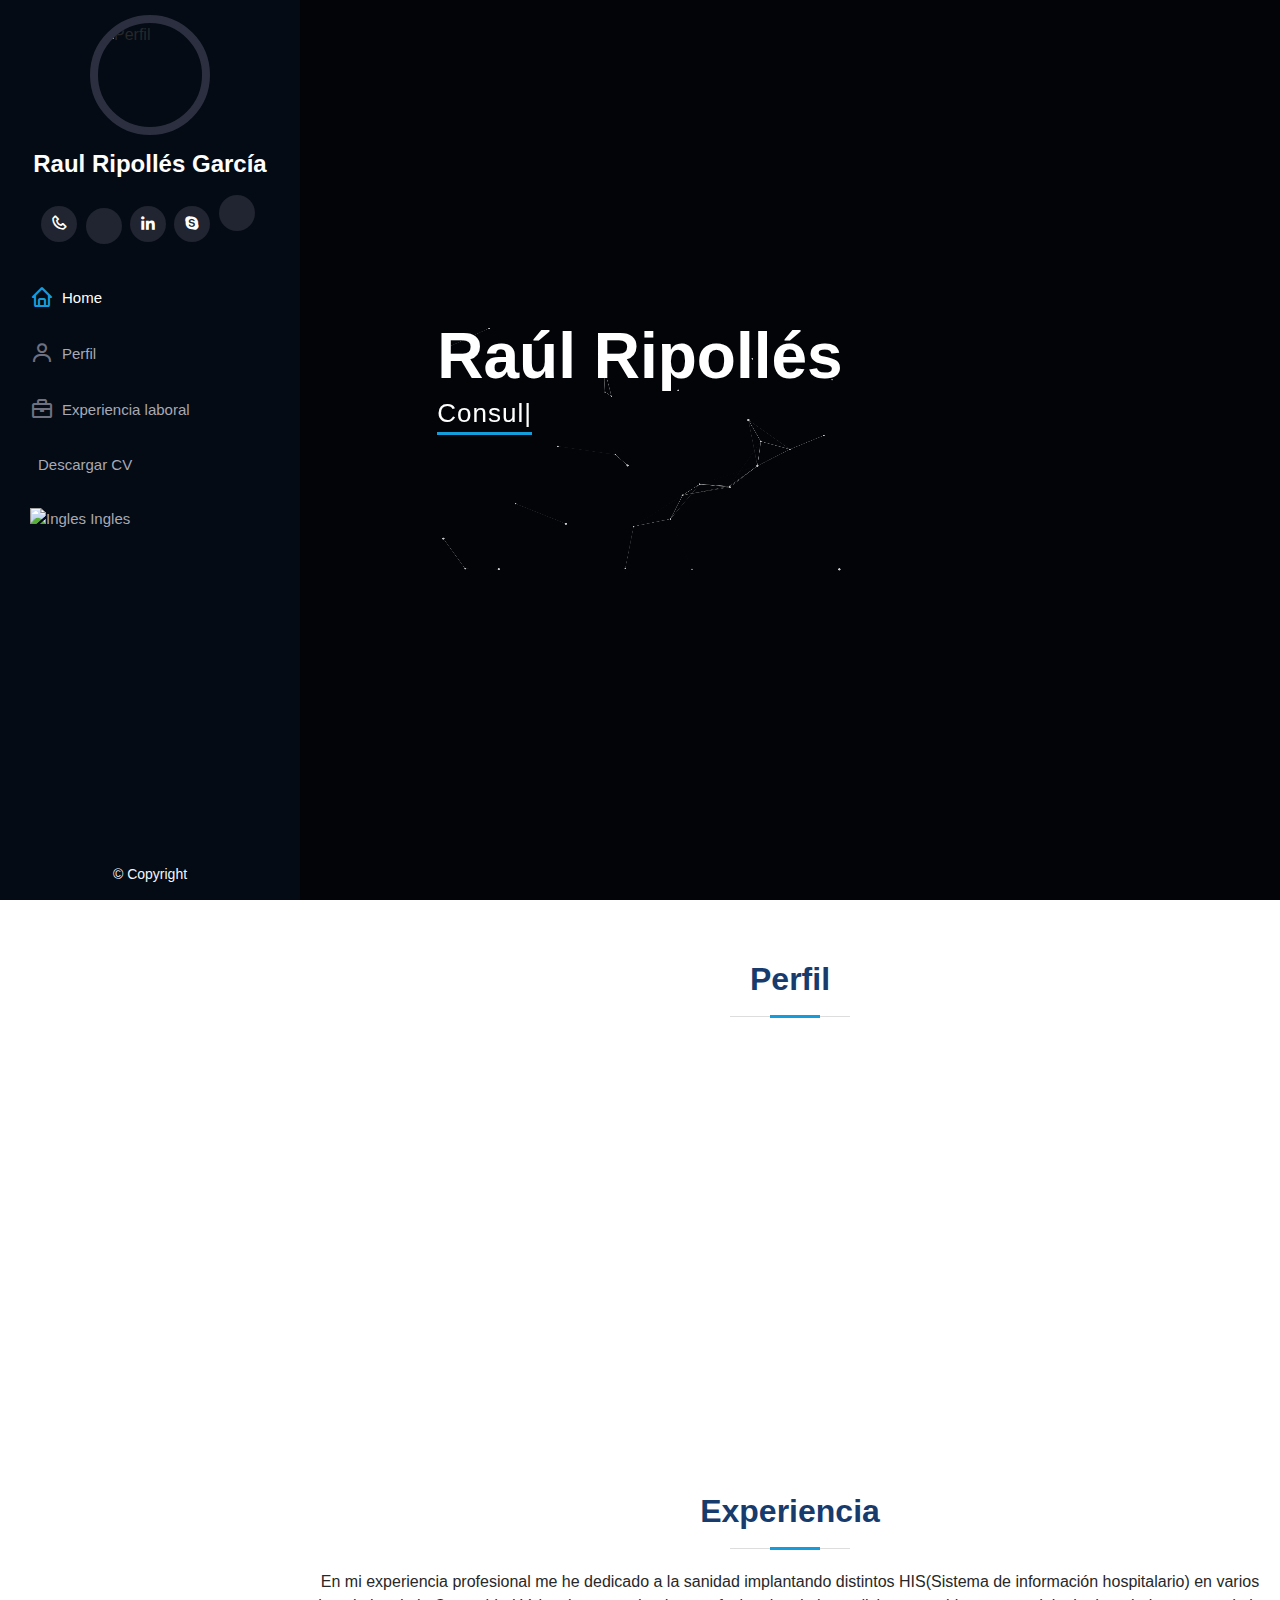
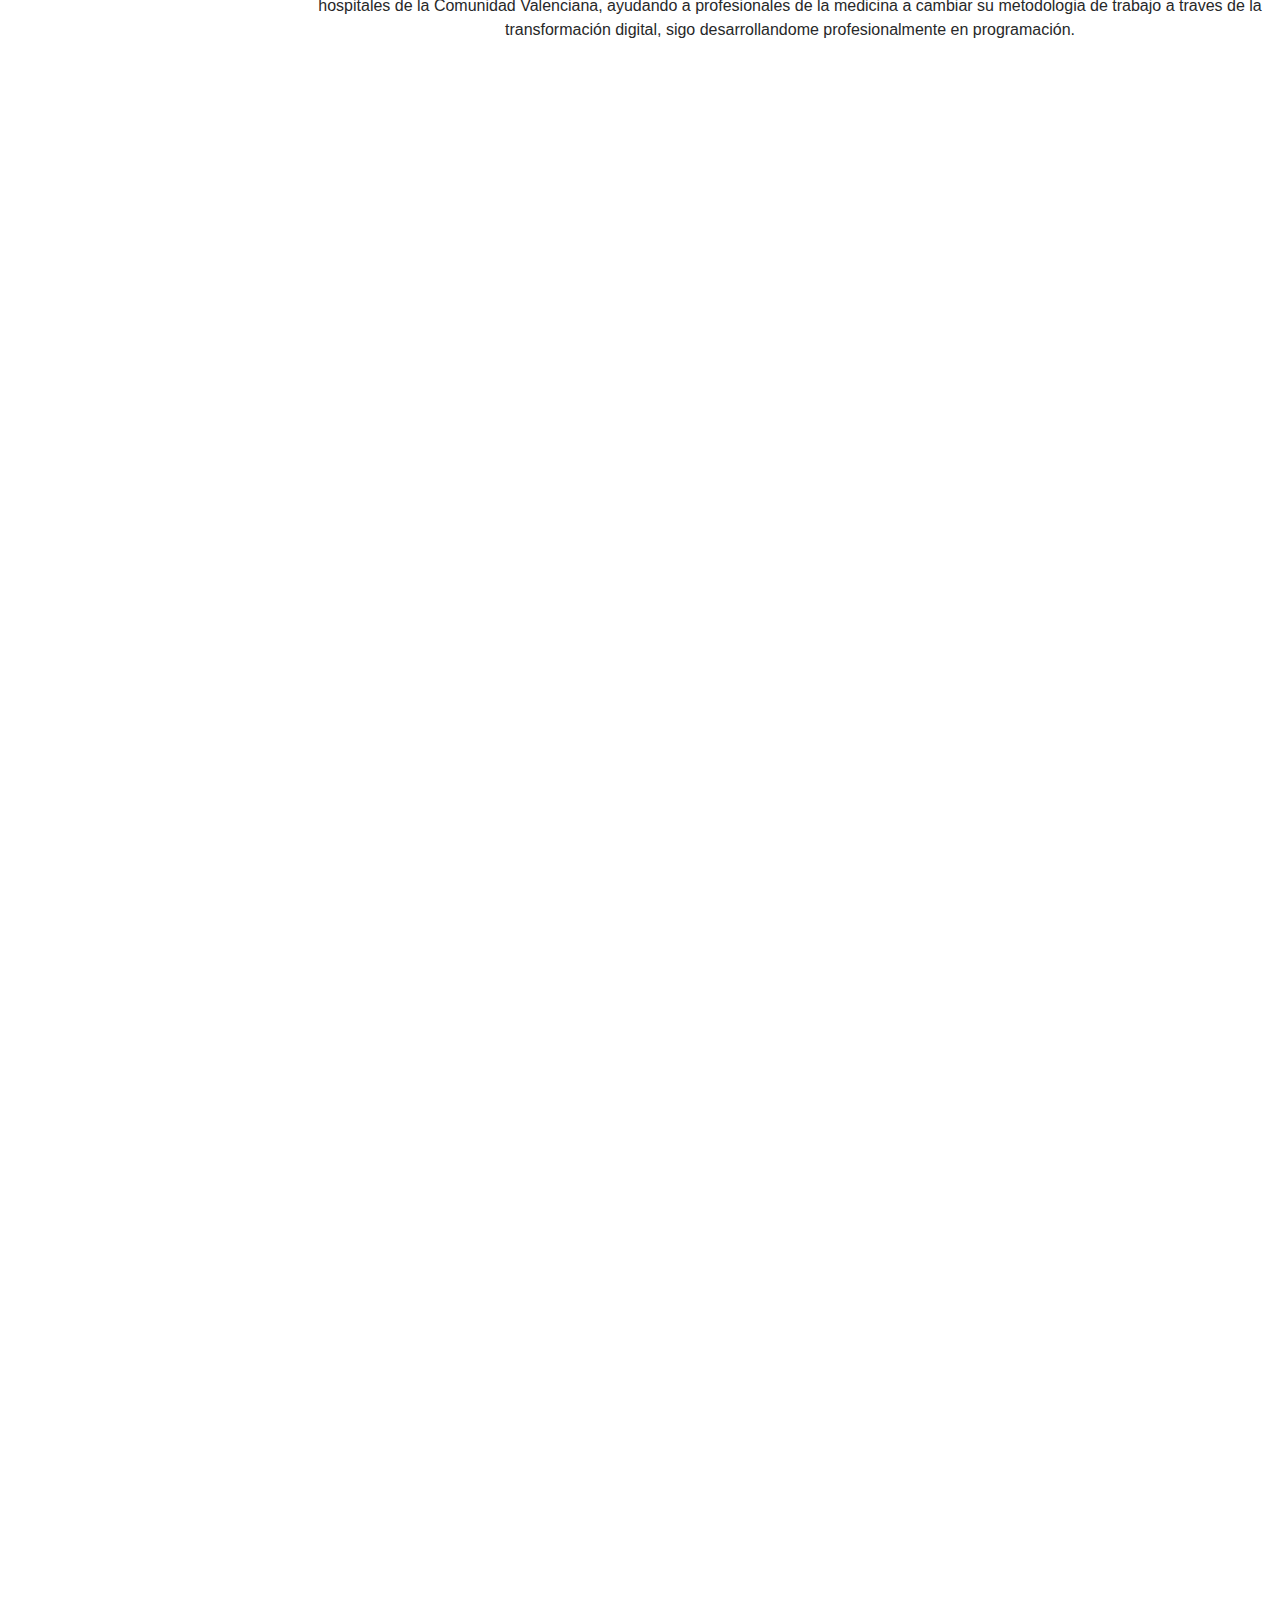
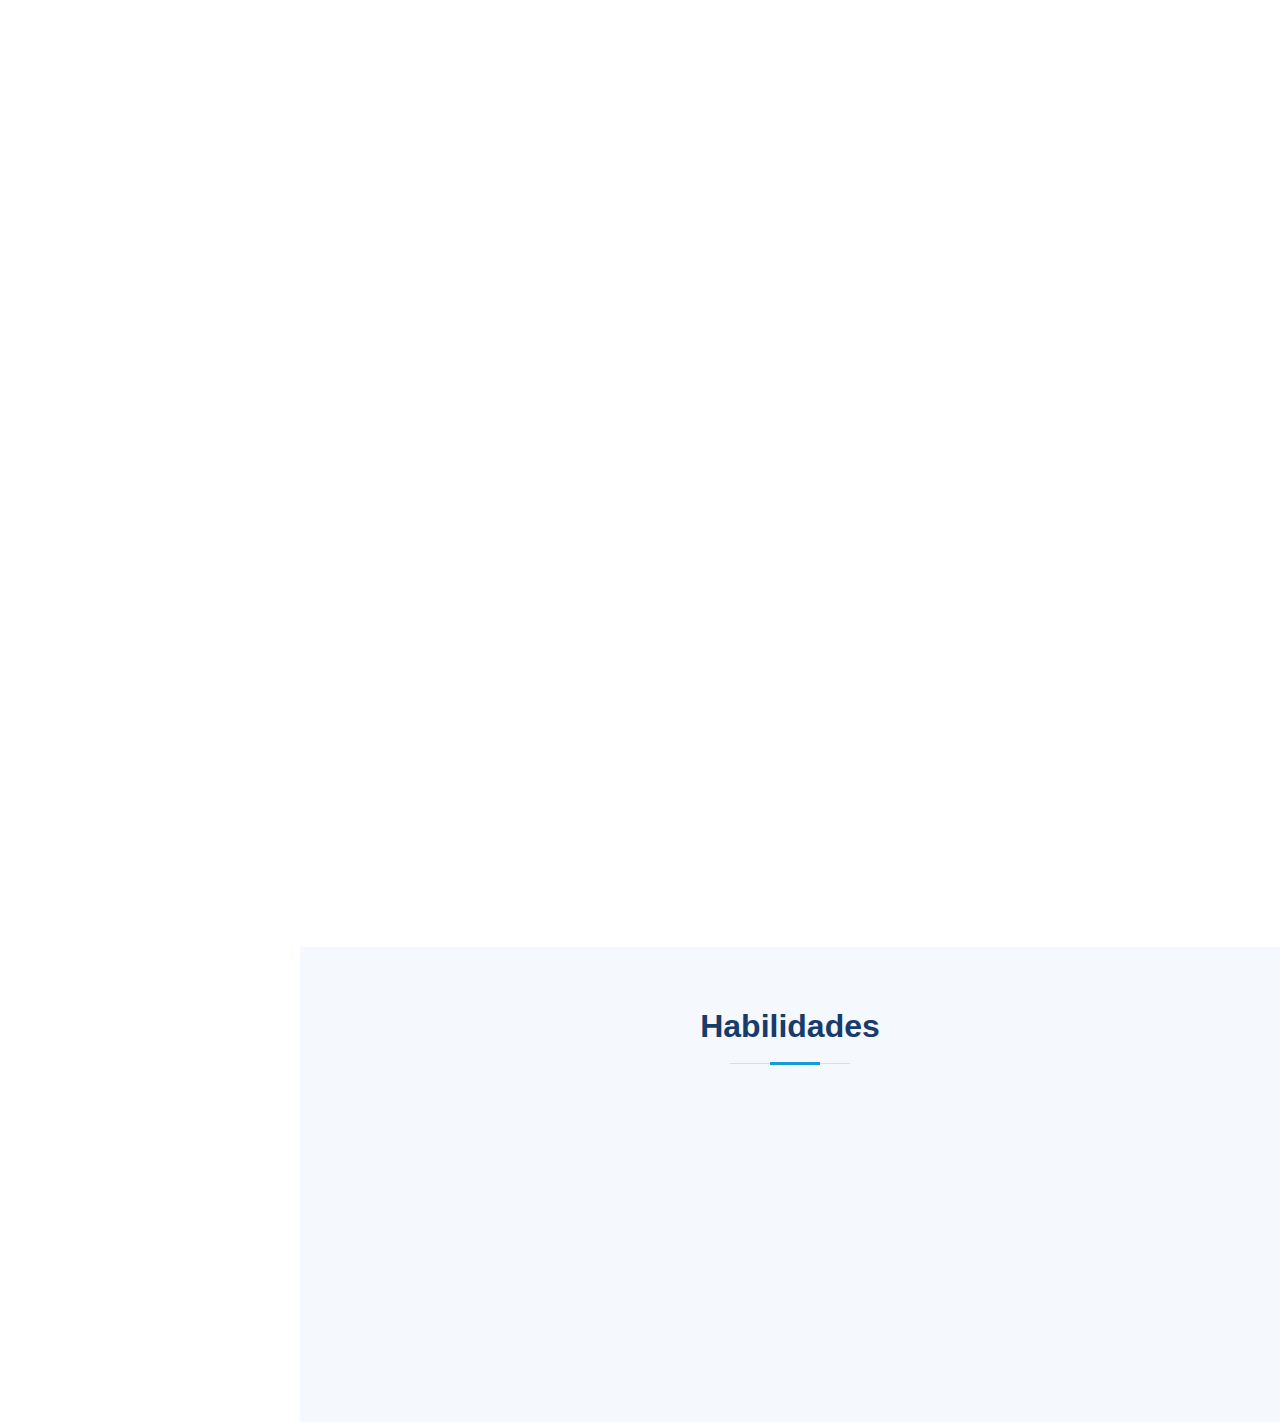
==== commit 5634fef3: "Update index.html" ====
--- a/index.html
+++ b/index.html
@@ -100,7 +100,7 @@
 		  <a href="mailto:r.ripolles@hotmail.com" class="google-plus"><i class="fa fa-envelope"></i></a>
           <a href="https://es.linkedin.com/in/raul-ripolles-75982310b" class="linkedin"><i class="bx bxl-linkedin"></i></a>
           <a href="https://join.skype.com/profile/live:.cid.99a2052a690bb8b" class="twitter"><i class="bx bxl-skype"></i></a>
-		<a href="https://github.com/rripollesg" class="google-plus"><i class="fa-brands fa-github"></i></a>
+		<a href="https://github.com/rripollesg" class="github"><i class="fa-brands fa-github"></i></a>
         </div>
       </div>
 
@@ -245,11 +245,13 @@
               <h4>Curso de desarrollo de aplicaciones moviles</h4>
               <h5>2021</h5>
               <p><em>Google</em></p>
+		<p><a href="assets/certificados/certificado google ciberseguridad.pdf">Ver Certificado</a></p>
             </div>
 			<div class="resume-item">
               <h4>Ciberseguridad en el Teletrabajo</h4>
               <h5>2021</h5>
               <p><em>Google</em></p>
+		<p><a href="assets/certificados/certificado google desarrollo apps.pdf">Ver Certificado</a></p>		
             </div>
 			<div class="resume-item">
               <h4>Scrum Foundations Professional Certificate (SFPC)</h4>
@@ -435,11 +437,13 @@
               <h4>Curso de desarrollo de aplicaciones moviles</h4>
               <h5>2021</h5>
               <p><em>Google</em></p>
+		<p><a href="assets/certificados/certificado google ciberseguridad.pdf">Ver Certificado</a></p>
             </div>
 			<div class="resume-item">
               <h4>Ciberseguridad en el Teletrabajo</h4>
               <h5>2021</h5>
               <p><em>Google</em></p>
+		<p><a href="assets/certificados/certificado google desarrollo apps.pdf">Ver Certificado</a></p>		
             </div>
 			<div class="resume-item">
               <h4>Scrum Foundations Professional Certificate (SFPC)</h4>
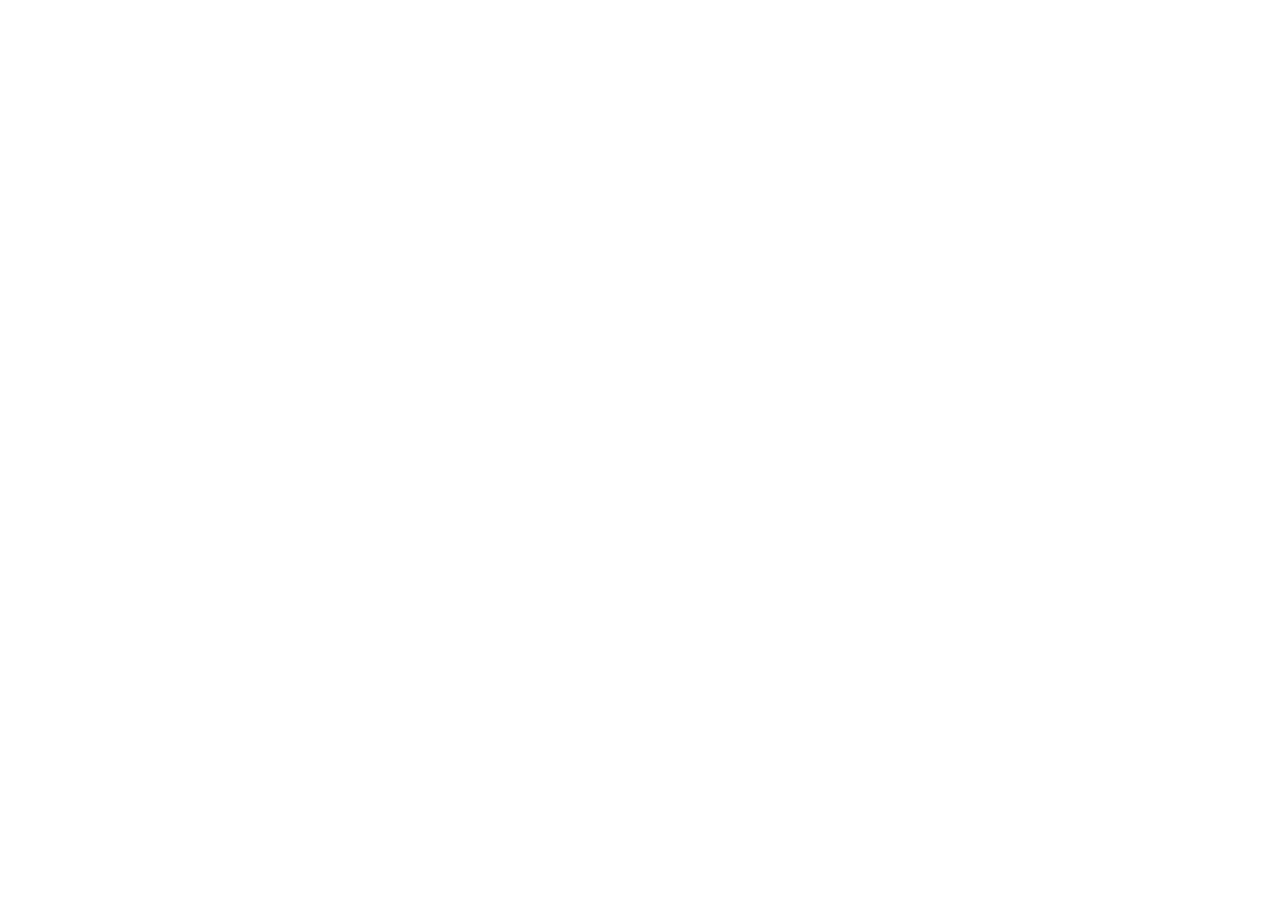
==== commit 224d3fcb: "Update index.html" ====
--- a/index.html
+++ b/index.html
@@ -110,7 +110,7 @@
           <li><a href="#about" class="nav-link scrollto"><i class="bx bx-user"></i> <span>Perfil</span></a></li>
           <li><a href="#resume" class="nav-link scrollto"><i class="bx bx-briefcase"></i> <span>Experiencia laboral</span></a></li>
           <li><a href="CV Raul Ripolles Garcia.pdf"><i class="fas fa-download"></i> Descargar CV</a></li>
-          <li><a href="index-EN.html"><img src="assets/img/EN.png"alt="Ingles">&nbsp;Ingles</a></li>
+          <li><a href="EN.html"><img src="assets/img/EN.png"alt="Ingles">&nbsp;Ingles</a></li>
         </ul>
       </nav><!-- .nav-menu -->
     </div>
@@ -289,8 +289,24 @@
 
                 <h3 class="resume-title">Experiencia profesional</h3>
             <div class="resume-item">
+              <h4>Consultor/Parametrización; Tich Consulting (GRUPO ASISA)</h4>
+              <h5>2024 - Actualidad</h5>
+              <p><em>Valencia, España </em></p>
+              <ul>
+                <li>Funciones: Parametrización base de datos del programa Greencube para los hospitales y clínicas de ASISA. </li>
+				<li class="aptitudes">SERVICETONIC</li>
+				<li class="aptitudes">SQL</li>
+				<li class="aptitudes">HIS</li>
+				<li class="aptitudes">SQL</li>
+				<li class="aptitudes">Office 365</li>
+				<li class="aptitudes">EHR</li>
+		      		<li class="aptitudes">Trabajo en equipo</li>
+              </ul>
+              </ul>
+            </div>
+		      <div class="resume-item">
               <h4>Implantador; Laberit</h4>
-              <h5>2019 - Actualidad</h5>
+              <h5>2019 - 2024</h5>
               <p><em>Valencia, España </em></p>
               <ul>
                 <li>Funciones: implantación funcional y técnica del sistema SINA SUITE en hospitales como Instituto valenciano de Oncologia (IVO)
@@ -478,8 +494,24 @@
           <div class="col-lg-6 d-none d-md-none d-lg-block" data-aos="fade-up" data-aos-delay="100">
             <h3 class="resume-title">Experiencia profesional</h3>
             <div class="resume-item">
+              <h4>Consultor/Parametrización; Tich Consulting (GRUPO ASISA)</h4>
+              <h5>2024 - Actualidad</h5>
+              <p><em>Valencia, España </em></p>
+              <ul>
+                <li>Funciones: Parametrización base de datos del programa Greencube para los hospitales y clínicas de ASISA. </li>
+				<li class="aptitudes">SERVICETONIC</li>
+				<li class="aptitudes">SQL</li>
+				<li class="aptitudes">HIS</li>
+				<li class="aptitudes">SQL</li>
+				<li class="aptitudes">Office 365</li>
+				<li class="aptitudes">EHR</li>
+		      		<li class="aptitudes">Trabajo en equipo</li>
+              </ul>
+              </ul>
+            </div>
+	<div class="resume-item">
               <h4>Implantador; Laberit</h4>
-              <h5>2019 - Actualidad</h5>
+              <h5>2019 - 2024</h5>
               <p><em>Valencia, España </em></p>
               <ul>
                 <li>Funciones: implantación funcional y técnica del sistema SINA SUITE en hospitales como Instituto valenciano de Oncologia (IVO)
